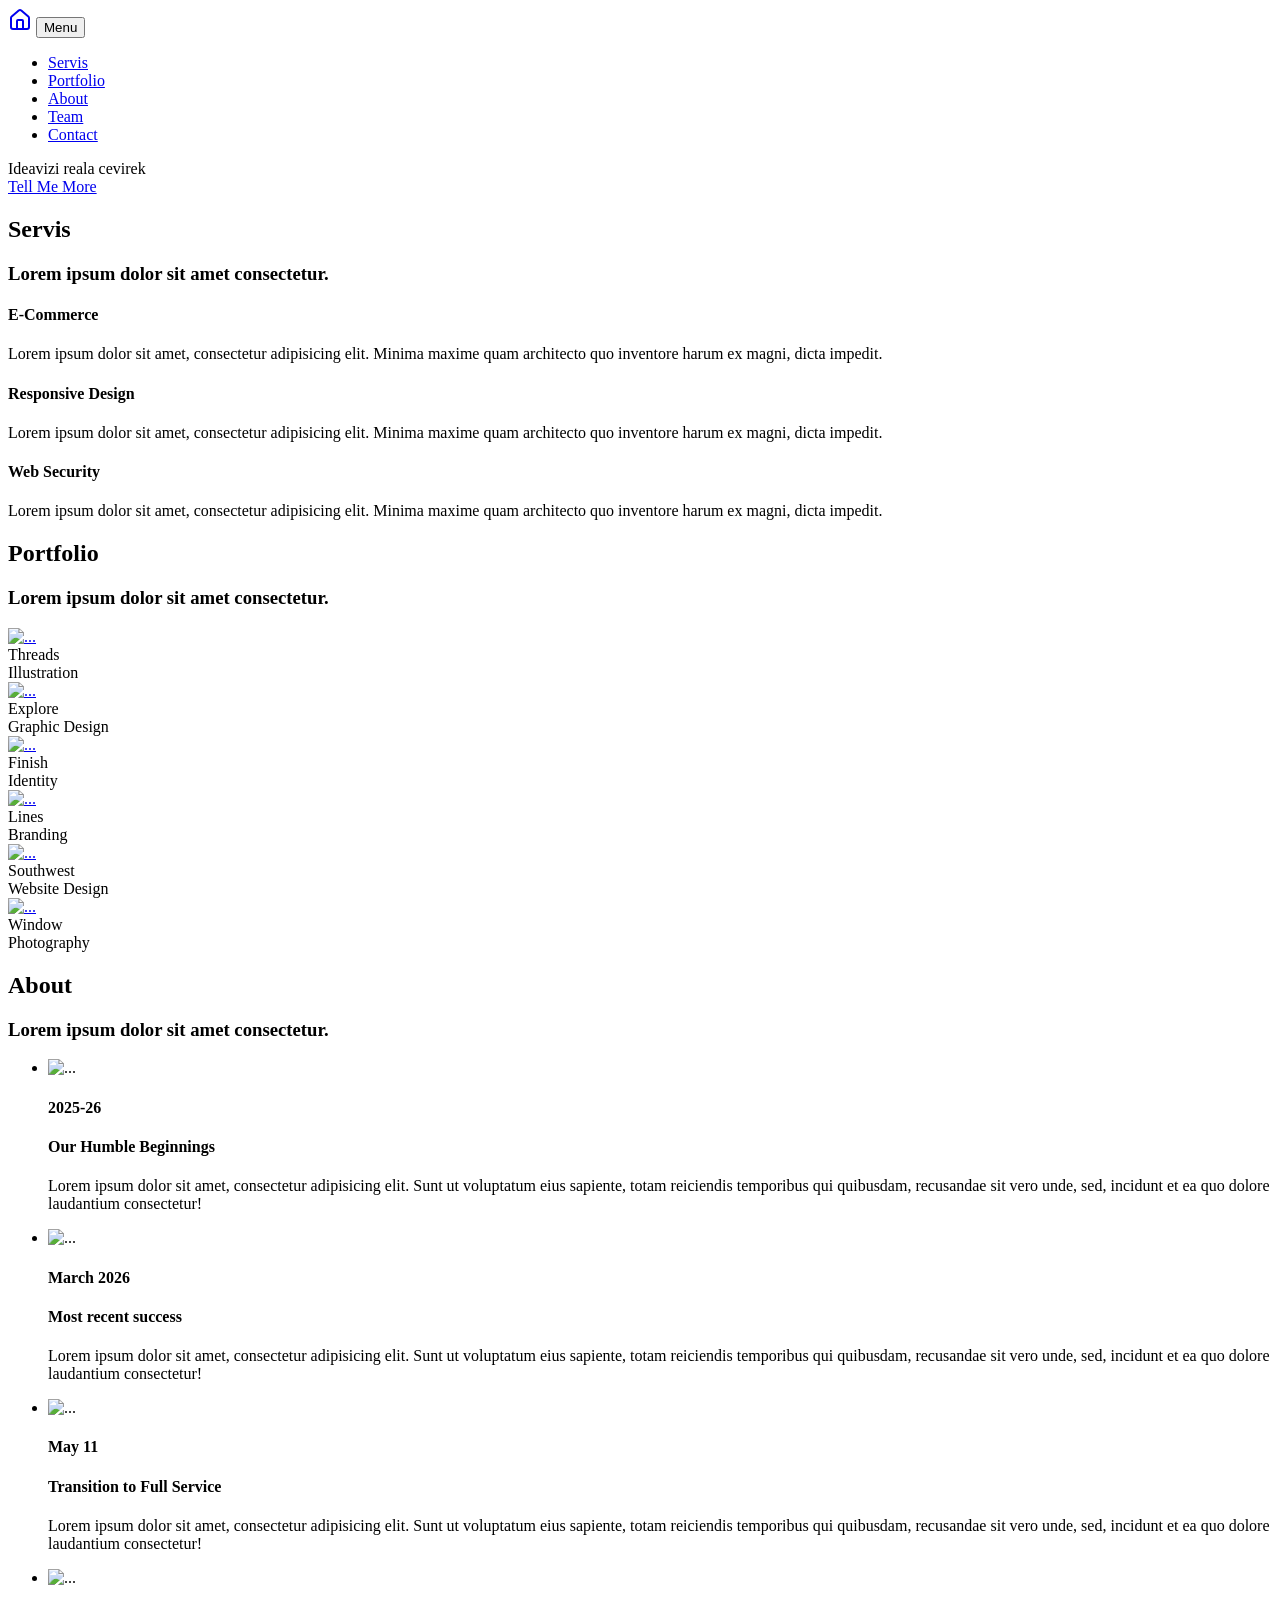
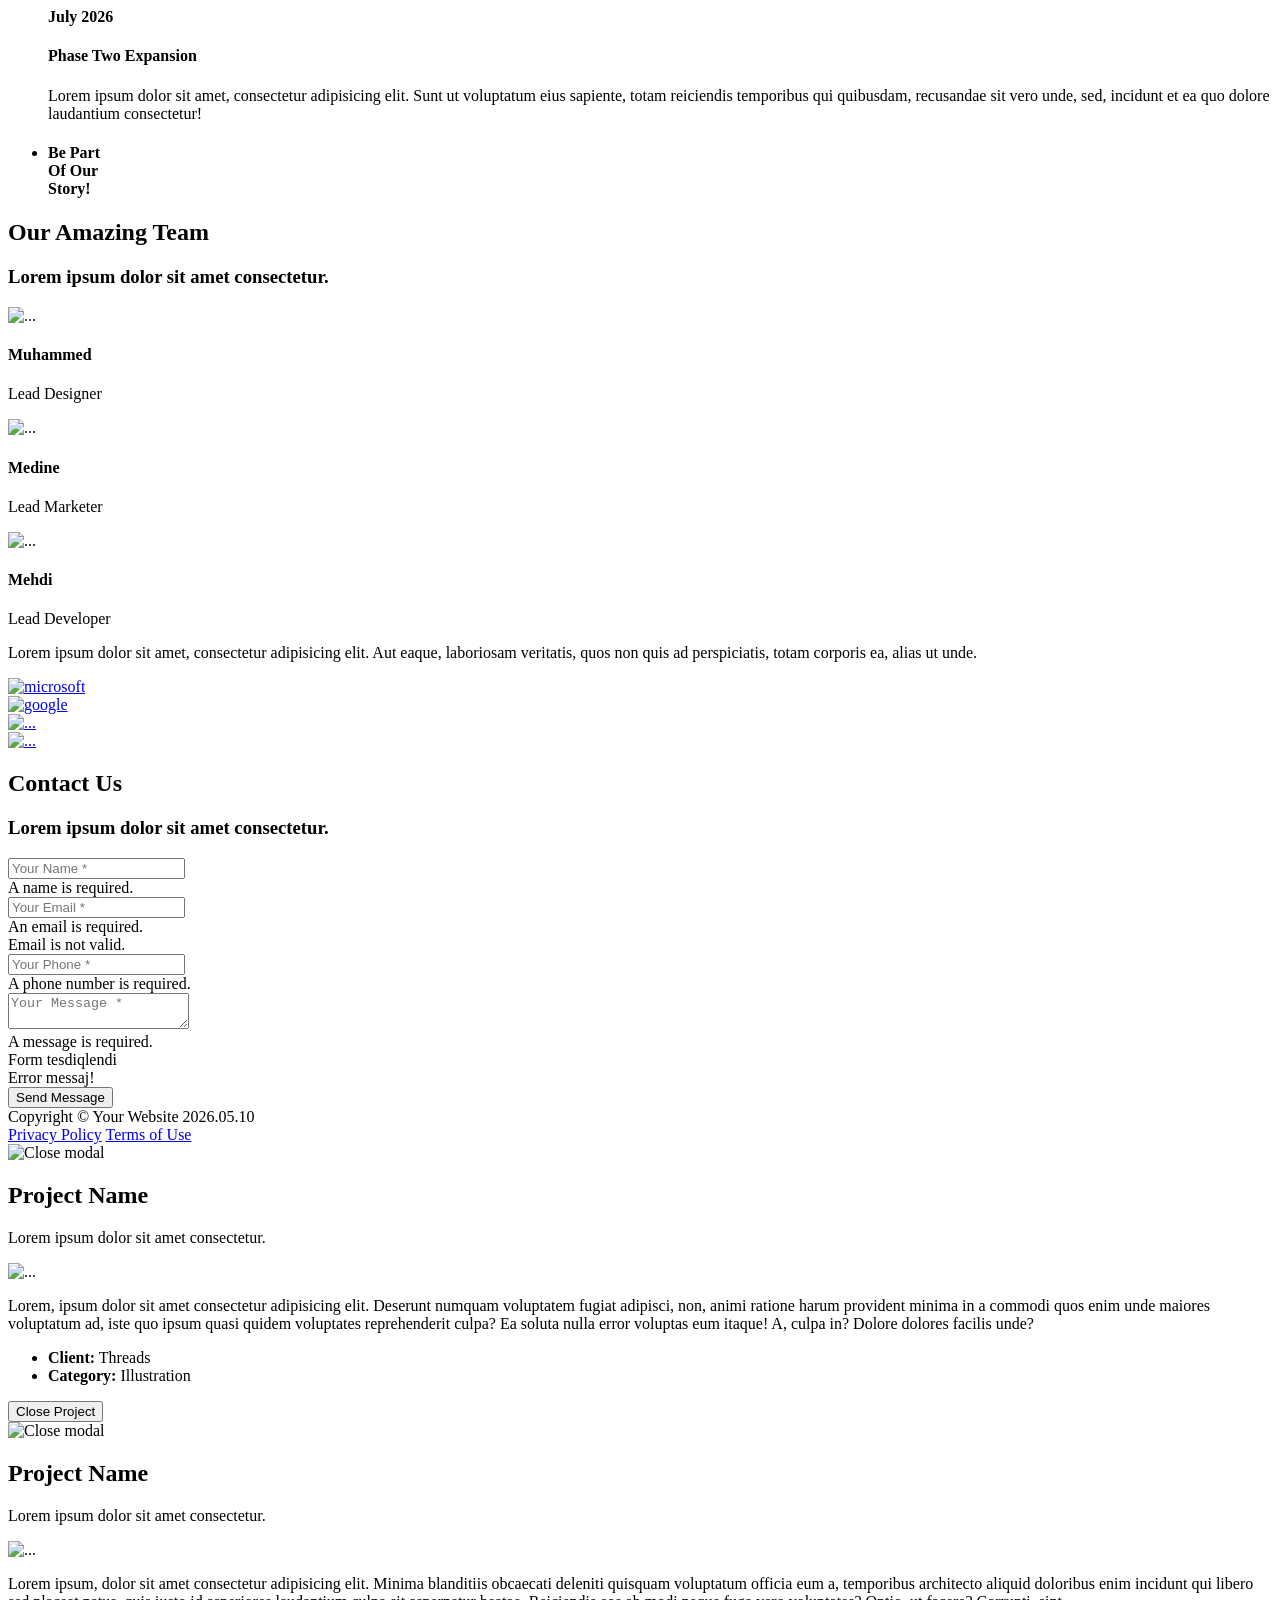
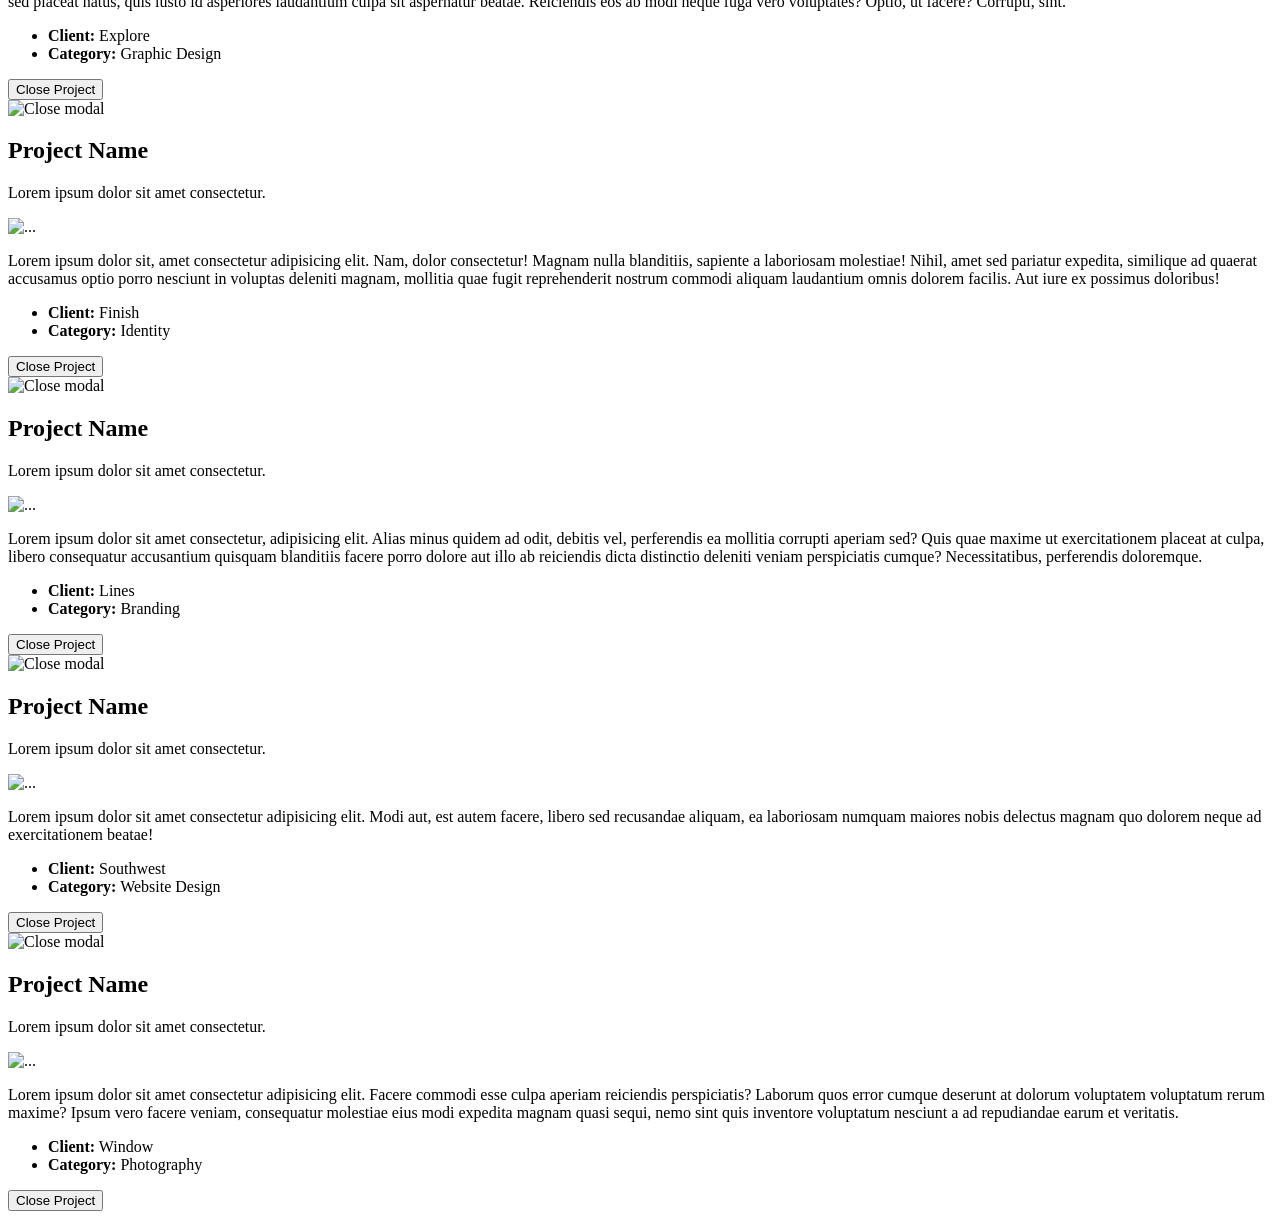
==== index.html @ 4583d076 "layihe-seminar" ====
<!DOCTYPE html>
<html lang="en">
<head>
    <meta charset="UTF-8">
    <meta name="viewport" content="width=device-width, initial-scale=1.0">
    <title>web site</title>
    <link rel="stylesheet" href="./css/style.css">
    <script src="https://use.fontawesome.com/releases/v6.3.0/js/all.js" crossorigin="anonymous"></script>

</head>
<body id="page-top">
        <!-- Naviqasiya-->
        <nav class="navbar navbar-expand-lg navbar-dark fixed-top" id="mainNav">
            <div class="container">
                <a class="navbar-brand" href="#page-top"><svg xmlns="http://www.w3.org/2000/svg" width="24" height="24" viewBox="0 0 24 24" fill="none" stroke="currentColor" stroke-width="2" stroke-linecap="round" stroke-linejoin="round" class="lucide lucide-house-icon lucide-house"><path d="M15 21v-8a1 1 0 0 0-1-1h-4a1 1 0 0 0-1 1v8"/><path d="M3 10a2 2 0 0 1 .709-1.528l7-6a2 2 0 0 1 2.582 0l7 6A2 2 0 0 1 21 10v9a2 2 0 0 1-2 2H5a2 2 0 0 1-2-2z"/></svg></a>
                <button class="navbar-toggler" type="button" data-bs-toggle="collapse" data-bs-target="#navbarResponsive" aria-controls="navbarResponsive" aria-expanded="false" aria-label="Toggle navigation">
                    Menu
                    <i class="fas fa-bars ms-1"></i>
                </button>
                <div class="collapse navbar-collapse" id="navbarResponsive">
                    <ul class="navbar-nav text-uppercase ms-auto py-4 py-lg-0">
                        <li class="nav-item"><a class="nav-link" href="#services">Servis</a></li>
                        <li class="nav-item"><a class="nav-link" href="#portfolio">Portfolio</a></li>
                        <li class="nav-item"><a class="nav-link" href="#about">About</a></li>
                        <li class="nav-item"><a class="nav-link" href="#team">Team</a></li>
                        <li class="nav-item"><a class="nav-link" href="#contact">Contact</a></li>
                    </ul>
                </div>
            </div>
        </nav>
        <!-- basdiq-->
        <header class="masthead">
            <div class="container">
                <div class="masthead-subheading"></div>
                <div class="masthead-heading text-uppercase">Ideavizi reala cevirek</div>
                <a class="btn btn-primary btn-xl text-uppercase" href="#services">Tell Me More</a>
            </div>
        </header>
        <!-- Services-->
        <section class="page-section" id="services">
            <div class="container">
                <div class="text-center">
                    <h2 class="section-heading text-uppercase">Servis</h2>
                    <h3 class="section-subheading text-muted">Lorem ipsum dolor sit amet consectetur.</h3>
                </div>
                <div class="row text-center">
                    <div class="col-md-4">
                        <span class="fa-stack fa-4x">
                            <i class="fas fa-circle fa-stack-2x text-primary"></i>
                            <i class="fas fa-shopping-cart fa-stack-1x fa-inverse"></i>
                        </span>
                        <h4 class="my-3">E-Commerce</h4>
                        <p class="text-muted">Lorem ipsum dolor sit amet, consectetur adipisicing elit. Minima maxime quam architecto quo inventore harum ex magni, dicta impedit.</p>
                    </div>
                    <div class="col-md-4">
                        <span class="fa-stack fa-4x">
                            <i class="fas fa-circle fa-stack-2x text-primary"></i>
                            <i class="fas fa-laptop fa-stack-1x fa-inverse"></i>
                        </span>
                        <h4 class="my-3">Responsive Design</h4>
                        <p class="text-muted">Lorem ipsum dolor sit amet, consectetur adipisicing elit. Minima maxime quam architecto quo inventore harum ex magni, dicta impedit.</p>
                    </div>
                    <div class="col-md-4">
                        <span class="fa-stack fa-4x">
                            <i class="fas fa-circle fa-stack-2x text-primary"></i>
                            <i class="fas fa-lock fa-stack-1x fa-inverse"></i>
                        </span>
                        <h4 class="my-3">Web Security</h4>
                        <p class="text-muted">Lorem ipsum dolor sit amet, consectetur adipisicing elit. Minima maxime quam architecto quo inventore harum ex magni, dicta impedit.</p>
                    </div>
                </div>
            </div>
        </section>
        <!-- Portfolio Grid-->
        <section class="page-section bg-light" id="portfolio">
            <div class="container">
                <div class="text-center">
                    <h2 class="section-heading text-uppercase">Portfolio</h2>
                    <h3 class="section-subheading text-muted">Lorem ipsum dolor sit amet consectetur.</h3>
                </div>
                <div class="row">
                    <div class="col-lg-4 col-sm-6 mb-4">
                        <!-- Portfolio 1-->
                        <div class="portfolio-item">
                            <a class="portfolio-link" data-bs-toggle="modal" href="#portfolioModal1">
                                <div class="portfolio-hover">
                                    <div class="portfolio-hover-content"><i class="fas fa-plus fa-3x"></i></div>
                                </div>
                                <img class="img-fluid" src="assets/img/portfolio/1.jpg" alt="..." />
                            </a>
                            <div class="portfolio-caption">
                                <div class="portfolio-caption-heading">Threads</div>
                                <div class="portfolio-caption-subheading text-muted">Illustration</div>
                            </div>
                        </div>
                    </div>
                    <div class="col-lg-4 col-sm-6 mb-4">
                        <!-- Portfolio item 2-->
                        <div class="portfolio-item">
                            <a class="portfolio-link" data-bs-toggle="modal" href="#portfolioModal2">
                                <div class="portfolio-hover">
                                    <div class="portfolio-hover-content"><i class="fas fa-plus fa-3x"></i></div>
                                </div>
                                <img class="img-fluid" src="assets/img/portfolio/2.jpg" alt="..." />
                            </a>
                            <div class="portfolio-caption">
                                <div class="portfolio-caption-heading">Explore</div>
                                <div class="portfolio-caption-subheading text-muted">Graphic Design</div>
                            </div>
                        </div>
                    </div>
                    <div class="col-lg-4 col-sm-6 mb-4">
                        <!-- Portfolio item 3-->
                        <div class="portfolio-item">
                            <a class="portfolio-link" data-bs-toggle="modal" href="#portfolioModal3">
                                <div class="portfolio-hover">
                                    <div class="portfolio-hover-content"><i class="fas fa-plus fa-3x"></i></div>
                                </div>
                                <img class="img-fluid" src="assets/img/portfolio/3.jpg" alt="..." />
                            </a>
                            <div class="portfolio-caption">
                                <div class="portfolio-caption-heading">Finish</div>
                                <div class="portfolio-caption-subheading text-muted">Identity</div>
                            </div>
                        </div>
                    </div>
                    <div class="col-lg-4 col-sm-6 mb-4 mb-lg-0">
                        <!-- Portfolio item 4-->
                        <div class="portfolio-item">
                            <a class="portfolio-link" data-bs-toggle="modal" href="#portfolioModal4">
                                <div class="portfolio-hover">
                                    <div class="portfolio-hover-content"><i class="fas fa-plus fa-3x"></i></div>
                                </div>
                                <img class="img-fluid" src="assets/img/portfolio/4.jpg" alt="..." />
                            </a>
                            <div class="portfolio-caption">
                                <div class="portfolio-caption-heading">Lines</div>
                                <div class="portfolio-caption-subheading text-muted">Branding</div>
                            </div>
                        </div>
                    </div>
                    <div class="col-lg-4 col-sm-6 mb-4 mb-sm-0">
                        <!-- Portfolio item 5-->
                        <div class="portfolio-item">
                            <a class="portfolio-link" data-bs-toggle="modal" href="#portfolioModal5">
                                <div class="portfolio-hover">
                                    <div class="portfolio-hover-content"><i class="fas fa-plus fa-3x"></i></div>
                                </div>
                                <img class="img-fluid" src="assets/img/portfolio/5.jpg" alt="..." />
                            </a>
                            <div class="portfolio-caption">
                                <div class="portfolio-caption-heading">Southwest</div>
                                <div class="portfolio-caption-subheading text-muted">Website Design</div>
                            </div>
                        </div>
                    </div>
                    <div class="col-lg-4 col-sm-6">
                        <!-- Portfolio item 6-->
                        <div class="portfolio-item">
                            <a class="portfolio-link" data-bs-toggle="modal" href="#portfolioModal6">
                                <div class="portfolio-hover">
                                    <div class="portfolio-hover-content"><i class="fas fa-plus fa-3x"></i></div>
                                </div>
                                <img class="img-fluid" src="assets/img/portfolio/6.jpg" alt="..." />
                            </a>
                            <div class="portfolio-caption">
                                <div class="portfolio-caption-heading">Window</div>
                                <div class="portfolio-caption-subheading text-muted">Photography</div>
                            </div>
                        </div>
                    </div>
                </div>
            </div>
        </section>
        <!-- About-->
        <section class="page-section" id="about">
            <div class="container">
                <div class="text-center">
                    <h2 class="section-heading text-uppercase">About</h2>
                    <h3 class="section-subheading text-muted">Lorem ipsum dolor sit amet consectetur.</h3>
                </div>
                <ul class="timeline">
                    <li>
                        <div class="timeline-image"><img class="rounded-circle img-fluid" src="assets/img/about/1.jpg" alt="..." /></div>
                        <div class="timeline-panel">
                            <div class="timeline-heading">
                                <h4>2025-26</h4>
                                <h4 class="subheading">Our Humble Beginnings</h4>
                            </div>
                            <div class="timeline-body"><p class="text-muted">Lorem ipsum dolor sit amet, consectetur adipisicing elit. Sunt ut voluptatum eius sapiente, totam reiciendis temporibus qui quibusdam, recusandae sit vero unde, sed, incidunt et ea quo dolore laudantium consectetur!</p></div>
                        </div>
                    </li>
                    <li class="timeline-inverted">
                        <div class="timeline-image"><img class="rounded-circle img-fluid" src="assets/img/about/2.jpg" alt="..." /></div>
                        <div class="timeline-panel">
                            <div class="timeline-heading">
                                <h4>March 2026</h4>
                                <h4 class="subheading">Most recent success</h4>
                            </div>
                            <div class="timeline-body"><p class="text-muted">Lorem ipsum dolor sit amet, consectetur adipisicing elit. Sunt ut voluptatum eius sapiente, totam reiciendis temporibus qui quibusdam, recusandae sit vero unde, sed, incidunt et ea quo dolore laudantium consectetur!</p></div>
                        </div>
                    </li>
                    <li>
                        <div class="timeline-image"><img class="rounded-circle img-fluid" src="assets/img/about/3.jpg" alt="..." /></div>
                        <div class="timeline-panel">
                            <div class="timeline-heading">
                                <h4>May 11</h4>
                                <h4 class="subheading">Transition to Full Service</h4>
                            </div>
                            <div class="timeline-body"><p class="text-muted">Lorem ipsum dolor sit amet, consectetur adipisicing elit. Sunt ut voluptatum eius sapiente, totam reiciendis temporibus qui quibusdam, recusandae sit vero unde, sed, incidunt et ea quo dolore laudantium consectetur!</p></div>
                        </div>
                    </li>
                    <li class="timeline-inverted">
                        <div class="timeline-image"><img class="rounded-circle img-fluid" src="assets/img/about/4.jpg" alt="..." /></div>
                        <div class="timeline-panel">
                            <div class="timeline-heading">
                                <h4>July 2026</h4>
                                <h4 class="subheading">Phase Two Expansion</h4>
                            </div>
                            <div class="timeline-body"><p class="text-muted">Lorem ipsum dolor sit amet, consectetur adipisicing elit. Sunt ut voluptatum eius sapiente, totam reiciendis temporibus qui quibusdam, recusandae sit vero unde, sed, incidunt et ea quo dolore laudantium consectetur!</p></div>
                        </div>
                    </li>
                    <li class="timeline-inverted">
                        <div class="timeline-image">
                            <h4>
                                Be Part
                                <br />
                                Of Our
                                <br />
                                Story!
                            </h4>
                        </div>
                    </li>
                </ul>
            </div>
        </section>
        <!-- Team-->
        <section class="page-section bg-light" id="team">
            <div class="container">
                <div class="text-center">
                    <h2 class="section-heading text-uppercase">Our Amazing Team</h2>
                    <h3 class="section-subheading text-muted">Lorem ipsum dolor sit amet consectetur.</h3>
                </div>
                <div class="row">
                    <div class="col-lg-4">
                        <div class="team-member">
                            <img class="mx-auto rounded-circle" src="assets/img/team/1.jpg" alt="..." />
                            <h4>Muhammed</h4>
                            <p class="text-muted">Lead Designer</p>
                            <a class="btn btn-dark btn-social mx-2" href="https://x.com/?lang=ru" aria-label="Parveen Anand Twitter Profile"><i class="fab fa-twitter"></i></a>
                            <a class="btn btn-dark btn-social mx-2" href="https://www.facebook.com/kak.palojna.1297943" aria-label="Parveen Anand Facebook Profile"><i class="fab fa-facebook-f"></i></a>
                            <a class="btn btn-dark btn-social mx-2" href="https://az.linkedin.com/" aria-label="Parveen Anand LinkedIn Profile"><i class="fab fa-linkedin-in"></i></a>
                        </div>
                    </div>
                    <div class="col-lg-4">
                        <div class="team-member">
                            <img class="mx-auto rounded-circle" src="assets/img/team/2.jpg" alt="..." />
                            <h4>Medine</h4>
                            <p class="text-muted">Lead Marketer</p>
                            <a class="btn btn-dark btn-social mx-2" href="https://x.com/?lang=ru" aria-label="Diana Petersen Twitter Profile"><i class="fab fa-twitter"></i></a>
                            <a class="btn btn-dark btn-social mx-2" href="https://www.facebook.com/kak.palojna.1297943" aria-label="Diana Petersen Facebook Profile"><i class="fab fa-facebook-f"></i></a>
                            <a class="btn btn-dark btn-social mx-2" href="https://az.linkedin.com/" aria-label="Diana Petersen LinkedIn Profile"><i class="fab fa-linkedin-in"></i></a>
                        </div>
                    </div>
                    <div class="col-lg-4">
                        <div class="team-member">
                            <img class="mx-auto rounded-circle" src="assets/img/team/3.jpg" alt="..." />
                            <h4>Mehdi</h4>
                            <p class="text-muted">Lead Developer</p>
                            <a class="btn btn-dark btn-social mx-2" href="https://x.com/?lang=ru" aria-label="Larry Parker Twitter Profile"><i class="fab fa-twitter"></i></a>
                            <a class="btn btn-dark btn-social mx-2" href="https://www.facebook.com/kak.palojna.1297943" aria-label="Larry Parker Facebook Profile"><i class="fab fa-facebook-f"></i></a>
                            <a class="btn btn-dark btn-social mx-2" href="https://az.linkedin.com/" aria-label="Larry Parker LinkedIn Profile"><i class="fab fa-linkedin-in"></i></a>
                        </div>
                    </div>
                </div>
                <div class="row">
                    <div class="col-lg-8 mx-auto text-center"><p class="large text-muted">Lorem ipsum dolor sit amet, consectetur adipisicing elit. Aut eaque, laboriosam veritatis, quos non quis ad perspiciatis, totam corporis ea, alias ut unde.</p></div>
                </div>
            </div>
        </section>
        <!-- klients-->
        <div class="py-5">
            <div class="container">
                <div class="row align-items-center">
                    <div class="col-md-3 col-sm-6 my-3">
                        <a href="https://www.microsoft.com/en-us"><img class="img-fluid img-brand d-block mx-auto" src="assets/img/logos/microsoft.svg" alt="microsoft" aria-label="Microsoft Logo" /></a>
                    </div>
                    <div class="col-md-3 col-sm-6 my-3">
                        <a href="https://www.google.com/"><img class="img-fluid img-brand d-block mx-auto" src="assets/img/logos/google.svg" alt="google" aria-label="Google Logo" /></a>
                    </div>
                    <div class="col-md-3 col-sm-6 my-3">
                        <a href="https://www.facebook.com/?locale=ru_RU"><img class="img-fluid img-brand d-block mx-auto" src="assets/img/logos/facebook.svg" alt="..." aria-label="Facebook Logo" /></a>
                    </div>
                    <div class="col-md-3 col-sm-6 my-3">
                        <a href="https://www.ibm.com/us-en"><img class="img-fluid img-brand d-block mx-auto" src="assets/img/logos/ibm.svg" alt="..." aria-label="IBM Logo" /></a>
                    </div>
                </div>
            </div>
        </div>
        <!-- kontakt-->
        <section class="page-section" id="contact">
            <div class="container">
                <div class="text-center">
                    <h2 class="section-heading text-uppercase">Contact Us</h2>
                    <h3 class="section-subheading text-muted">Lorem ipsum dolor sit amet consectetur.</h3>
                </div>

                <form id="contactForm" data-sb-form-api-token="API_TOKEN">
                    <div class="row align-items-stretch mb-5">
                        <div class="col-md-6">
                            <div class="form-group">
                                <!-- input adi-->
                                <input class="form-control" id="name" type="text" placeholder="Your Name *" data-sb-validations="required" />
                                <div class="invalid-feedback" data-sb-feedback="name:required">A name is required.</div>
                            </div>
                            <div class="form-group">
                                <!-- Email adres input-->
                                <input class="form-control" id="email" type="email" placeholder="Your Email *" data-sb-validations="required,email" />
                                <div class="invalid-feedback" data-sb-feedback="email:required">An email is required.</div>
                                <div class="invalid-feedback" data-sb-feedback="email:email">Email is not valid.</div>
                            </div>
                            <div class="form-group mb-md-0">
                                <!-- Phone number input-->
                                <input class="form-control" id="phone" type="tel" placeholder="Your Phone *" data-sb-validations="required" />
                                <div class="invalid-feedback" data-sb-feedback="phone:required">A phone number is required.</div>
                            </div>
                        </div>
                        <div class="col-md-6">
                            <div class="form-group form-group-textarea mb-md-0">
                                <!-- Messaj input-->
                                <textarea class="form-control" id="message" placeholder="Your Message *" data-sb-validations="required"></textarea>
                                <div class="invalid-feedback" data-sb-feedback="message:required">A message is required.</div>
                            </div>
                        </div>
                    </div>
                    <!-- Tesdiq mesaji-->
                    <div class="d-none" id="submitSuccessMessage">
                        <div class="text-center text-white mb-3">
                            <div class="fw-bolder">Form tesdiqlendi</div>
                        
                        </div>
                    </div>
                    <!-- tesdiq mesaaji error-->

                    <div class="d-none" id="submitErrorMessage"><div class="text-center text-danger mb-3">Error messaj!</div></div>
                    <!-- tesdiq mesaji-->
                    <div class="text-center"><button class="btn btn-primary btn-xl text-uppercase disabled" id="submitButton" type="submit">Send Message</button></div>
                </form>
            </div>
        </section>
        <!-- axrinci hisse-->
        <footer class="footer py-4">
            <div class="container">
                <div class="row align-items-center">
                    <div class="col-lg-4 text-lg-start">Copyright &copy; Your Website 2026.05.10</div>
                    <div class="col-lg-4 my-3 my-lg-0">
                        <a class="btn btn-dark btn-social mx-2" href="https://x.com/?lang=ru" aria-label="Twitter"><i class="fab fa-twitter"></i></a>
                        <a class="btn btn-dark btn-social mx-2" href="https://www.facebook.com/?locale=ru_RU" aria-label="Facebook"><i class="fab fa-facebook-f"></i></a>
                        <a class="btn btn-dark btn-social mx-2" href="https://az.linkedin.com/" aria-label="LinkedIn"><i class="fab fa-linkedin-in"></i></a>
                    </div>
                    <div class="col-lg-4 text-lg-end">
                        <a class="link-dark text-decoration-none me-3" href="#!">Privacy Policy</a>
                        <a class="link-dark text-decoration-none" href="#!">Terms of Use</a>
                    </div>
                </div>
            </div>
        </footer>
        <!-- Portfolio Modals-->
        <!-- Portfolio 1-->
        <div class="portfolio-modal modal fade" id="portfolioModal1" tabindex="-1" role="dialog" aria-hidden="true">
            <div class="modal-dialog">
                <div class="modal-content">
                    <div class="close-modal" data-bs-dismiss="modal"><img src="assets/img/close-icon.svg" alt="Close modal" /></div>
                    <div class="container">
                        <div class="row justify-content-center">
                            <div class="col-lg-8">
                                <div class="modal-body">

                                    <h2 class="text-uppercase">Project Name</h2>
                                    <p class="item-intro text-muted">Lorem ipsum dolor sit amet consectetur.</p>
                                    <img class="img-fluid d-block mx-auto" src="assets/img/portfolio/1.jpg" alt="..." />
                                    <p>Lorem, ipsum dolor sit amet consectetur adipisicing elit. Deserunt numquam voluptatem fugiat adipisci, non, animi ratione harum provident minima in a commodi quos enim unde maiores voluptatum ad, iste quo ipsum quasi quidem voluptates reprehenderit culpa? Ea soluta nulla error voluptas eum itaque! A, culpa in? Dolore dolores facilis unde?</p>
                                    <ul class="list-inline">
                                        <li>
                                            <strong>Client:</strong>
                                            Threads
                                        </li>
                                        <li>
                                            <strong>Category:</strong>
                                            Illustration
                                        </li>
                                    </ul>
                                    <button class="btn btn-primary btn-xl text-uppercase" data-bs-dismiss="modal" type="button">
                                        <i class="fas fa-xmark me-1"></i>
                                        Close Project
                                    </button>
                                </div>
                            </div>
                        </div>
                    </div>
                </div>
            </div>
        </div>
        <!-- Portfolio 2-->
        <div class="portfolio-modal modal fade" id="portfolioModal2" tabindex="-1" role="dialog" aria-hidden="true">
            <div class="modal-dialog">
                <div class="modal-content">
                    <div class="close-modal" data-bs-dismiss="modal"><img src="assets/img/close-icon.svg" alt="Close modal" /></div>
                    <div class="container">
                        <div class="row justify-content-center">
                            <div class="col-lg-8">
                                <div class="modal-body">

                                    <h2 class="text-uppercase">Project Name</h2>
                                    <p class="item-intro text-muted">Lorem ipsum dolor sit amet consectetur.</p>
                                    <img class="img-fluid d-block mx-auto" src="assets/img/portfolio/2.jpg" alt="..." />
                                    <p>Lorem ipsum, dolor sit amet consectetur adipisicing elit. Minima blanditiis obcaecati deleniti quisquam voluptatum officia eum a, temporibus architecto aliquid doloribus enim incidunt qui libero sed placeat natus, quis iusto id asperiores laudantium culpa sit aspernatur beatae. Reiciendis eos ab modi neque fuga vero voluptates? Optio, ut facere? Corrupti, sint.</p>
                                    <ul class="list-inline">
                                        <li>
                                            <strong>Client:</strong>
                                            Explore
                                        </li>
                                        <li>
                                            <strong>Category:</strong>
                                            Graphic Design
                                        </li>
                                    </ul>
                                    <button class="btn btn-primary btn-xl text-uppercase" data-bs-dismiss="modal" type="button">
                                        <i class="fas fa-xmark me-1"></i>
                                        Close Project
                                    </button>
                                </div>
                            </div>
                        </div>
                    </div>
                </div>
            </div>
        </div>
        <!-- Portfolio 3 -->
        <div class="portfolio-modal modal fade" id="portfolioModal3" tabindex="-1" role="dialog" aria-hidden="true">
            <div class="modal-dialog">
                <div class="modal-content">
                    <div class="close-modal" data-bs-dismiss="modal"><img src="assets/img/close-icon.svg" alt="Close modal" /></div>
                    <div class="container">
                        <div class="row justify-content-center">
                            <div class="col-lg-8">
                                <div class="modal-body">

                                    <h2 class="text-uppercase">Project Name</h2>
                                    <p class="item-intro text-muted">Lorem ipsum dolor sit amet consectetur.</p>
                                    <img class="img-fluid d-block mx-auto" src="assets/img/portfolio/3.jpg" alt="..." />
                                    <p>Lorem ipsum dolor sit, amet consectetur adipisicing elit. Nam, dolor consectetur! Magnam nulla blanditiis, sapiente a laboriosam molestiae! Nihil, amet sed pariatur expedita, similique ad quaerat accusamus optio porro nesciunt in voluptas deleniti magnam, mollitia quae fugit reprehenderit nostrum commodi aliquam laudantium omnis dolorem facilis. Aut iure ex possimus doloribus!</p>
                                    <ul class="list-inline">
                                        <li>
                                            <strong>Client:</strong>
                                            Finish
                                        </li>
                                        <li>
                                            <strong>Category:</strong>
                                            Identity
                                        </li>
                                    </ul>
                                    <button class="btn btn-primary btn-xl text-uppercase" data-bs-dismiss="modal" type="button">
                                        <i class="fas fa-xmark me-1"></i>
                                        Close Project
                                    </button>
                                </div>
                            </div>
                        </div>
                    </div>
                </div>
            </div>
        </div>
        <!-- Portfolio 4 cu-->
        <div class="portfolio-modal modal fade" id="portfolioModal4" tabindex="-1" role="dialog" aria-hidden="true">
            <div class="modal-dialog">
                <div class="modal-content">
                    <div class="close-modal" data-bs-dismiss="modal"><img src="assets/img/close-icon.svg" alt="Close modal" /></div>
                    <div class="container">
                        <div class="row justify-content-center">
                            <div class="col-lg-8">
                                <div class="modal-body">

                                    <h2 class="text-uppercase">Project Name</h2>
                                    <p class="item-intro text-muted">Lorem ipsum dolor sit amet consectetur.</p>
                                    <img class="img-fluid d-block mx-auto" src="assets/img/portfolio/4.jpg" alt="..." />
                                    <p>Lorem ipsum dolor sit amet consectetur, adipisicing elit. Alias minus quidem ad odit, debitis vel, perferendis ea mollitia corrupti aperiam sed? Quis quae maxime ut exercitationem placeat at culpa, libero consequatur accusantium quisquam blanditiis facere porro dolore aut illo ab reiciendis dicta distinctio deleniti veniam perspiciatis cumque? Necessitatibus, perferendis doloremque.</p>
                                    <ul class="list-inline">
                                        <li>
                                            <strong>Client:</strong>
                                            Lines
                                        </li>
                                        <li>
                                            <strong>Category:</strong>
                                            Branding
                                        </li>
                                    </ul>
                                    <button class="btn btn-primary btn-xl text-uppercase" data-bs-dismiss="modal" type="button">
                                        <i class="fas fa-xmark me-1"></i>
                                        Close Project
                                    </button>
                                </div>
                            </div>
                        </div>
                    </div>
                </div>
            </div>
        </div>
        <!-- Portfolio 5-->
        <div class="portfolio-modal modal fade" id="portfolioModal5" tabindex="-1" role="dialog" aria-hidden="true">
            <div class="modal-dialog">
                <div class="modal-content">
                    <div class="close-modal" data-bs-dismiss="modal"><img src="assets/img/close-icon.svg" alt="Close modal" /></div>
                    <div class="container">
                        <div class="row justify-content-center">
                            <div class="col-lg-8">
                                <div class="modal-body">
                          
                                    <h2 class="text-uppercase">Project Name</h2>
                                    <p class="item-intro text-muted">Lorem ipsum dolor sit amet consectetur.</p>
                                    <img class="img-fluid d-block mx-auto" src="assets/img/portfolio/5.jpg" alt="..." />
                                    <p>Lorem ipsum dolor sit amet consectetur adipisicing elit. Modi aut, est autem facere, libero sed recusandae aliquam, ea laboriosam numquam maiores nobis delectus magnam quo dolorem neque ad exercitationem beatae!</p>
                                    <ul class="list-inline">
                                        <li>
                                            <strong>Client:</strong>
                                            Southwest
                                        </li>
                                        <li>
                                            <strong>Category:</strong>
                                            Website Design
                                        </li>
                                    </ul>
                                    <button class="btn btn-primary btn-xl text-uppercase" data-bs-dismiss="modal" type="button">
                                        <i class="fas fa-xmark me-1"></i>
                                        Close Project
                                    </button>
                                </div>
                            </div>
                        </div>
                    </div>
                </div>
            </div>
        </div>
        <!-- Portfolio 6 ci-->
        <div class="portfolio-modal modal fade" id="portfolioModal6" tabindex="-1" role="dialog" aria-hidden="true">
            <div class="modal-dialog">
                <div class="modal-content">
                    <div class="close-modal" data-bs-dismiss="modal"><img src="assets/img/close-icon.svg" alt="Close modal" /></div>
                    <div class="container">
                        <div class="row justify-content-center">
                            <div class="col-lg-8">
                                <div class="modal-body">
                                  
                                    <h2 class="text-uppercase">Project Name</h2>
                                    <p class="item-intro text-muted">Lorem ipsum dolor sit amet consectetur.</p>
                                    <img class="img-fluid d-block mx-auto" src="assets/img/portfolio/6.jpg" alt="..." />
                                    <p>Lorem ipsum dolor sit amet consectetur adipisicing elit. Facere commodi esse culpa aperiam reiciendis perspiciatis? Laborum quos error cumque deserunt at dolorum voluptatem voluptatum rerum maxime? Ipsum vero facere veniam, consequatur molestiae eius modi expedita magnam quasi sequi, nemo sint quis inventore voluptatum nesciunt a ad repudiandae earum et veritatis.
                                    </p>
                                    <ul class="list-inline">
                                        <li>
                                            <strong>Client:</strong>
                                            Window
                                        </li>
                                        <li>
                                            <strong>Category:</strong>
                                            Photography
                                        </li>
                                    </ul>
                                    <button class="btn btn-primary btn-xl text-uppercase" data-bs-dismiss="modal" type="button">
                                        <i class="fas fa-xmark me-1"></i>
                                        Close Project
                                    </button>
                                </div>
                            </div>
                        </div>
                    </div>
                </div>
            </div>
        </div>

        <script src="https://cdn.jsdelivr.net/npm/bootstrap@5.2.3/dist/js/bootstrap.bundle.min.js"></script>

        <script src="js/script.js"></script>

        <script src="https://cdn.startbootstrap.com/sb-forms-latest.js"></script>
    </body>
</html>
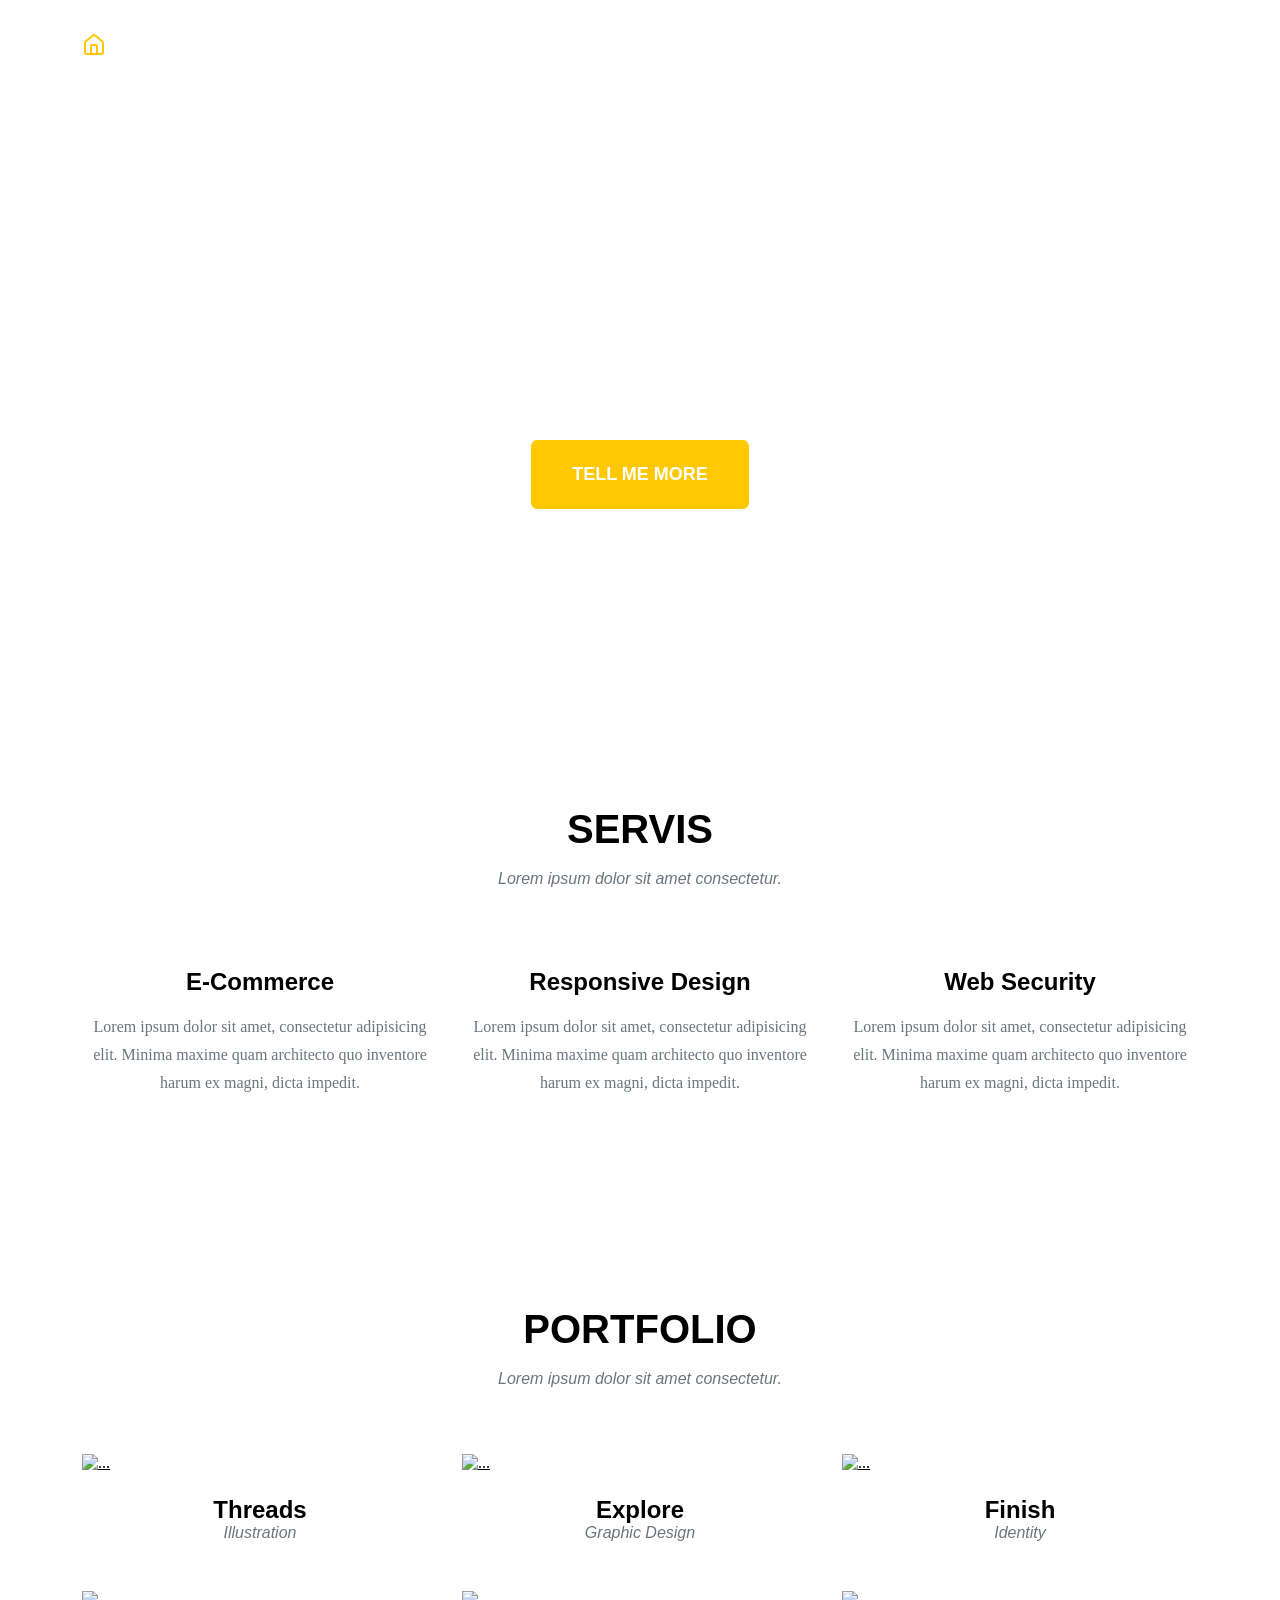
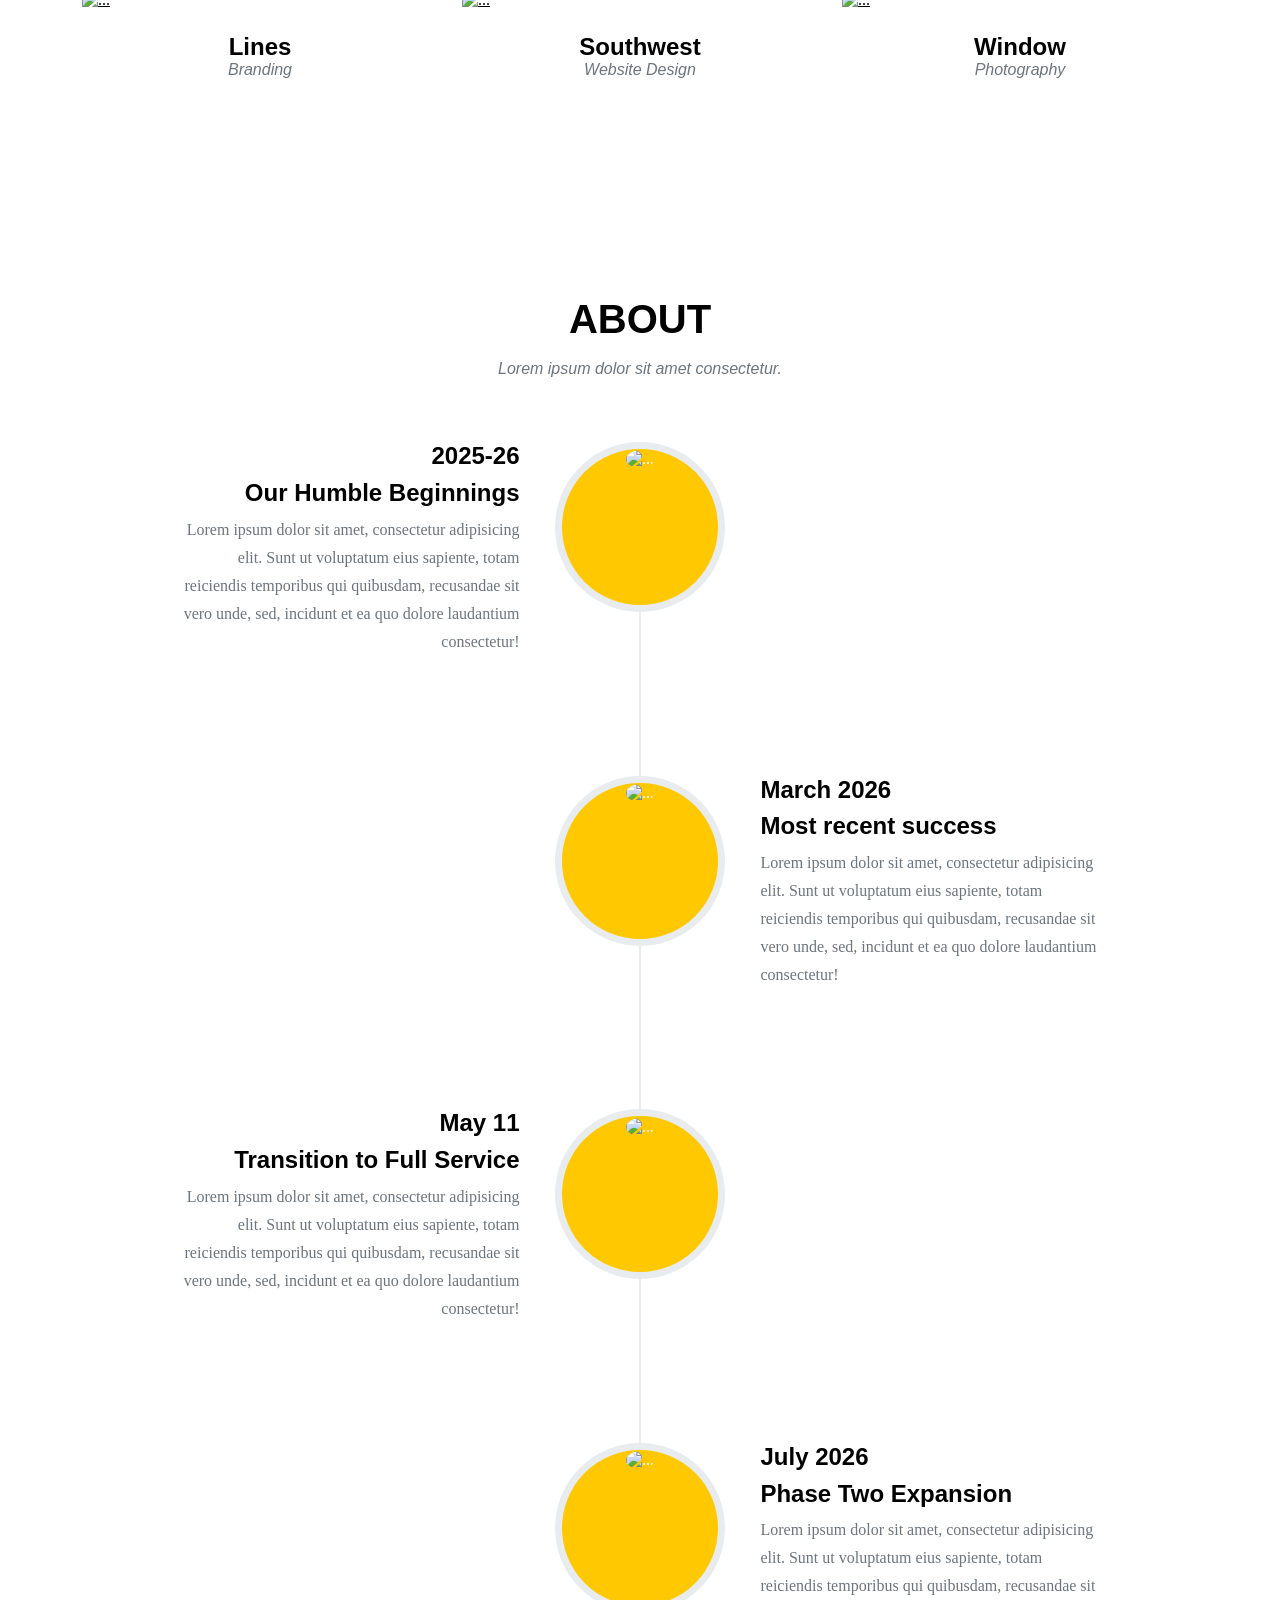
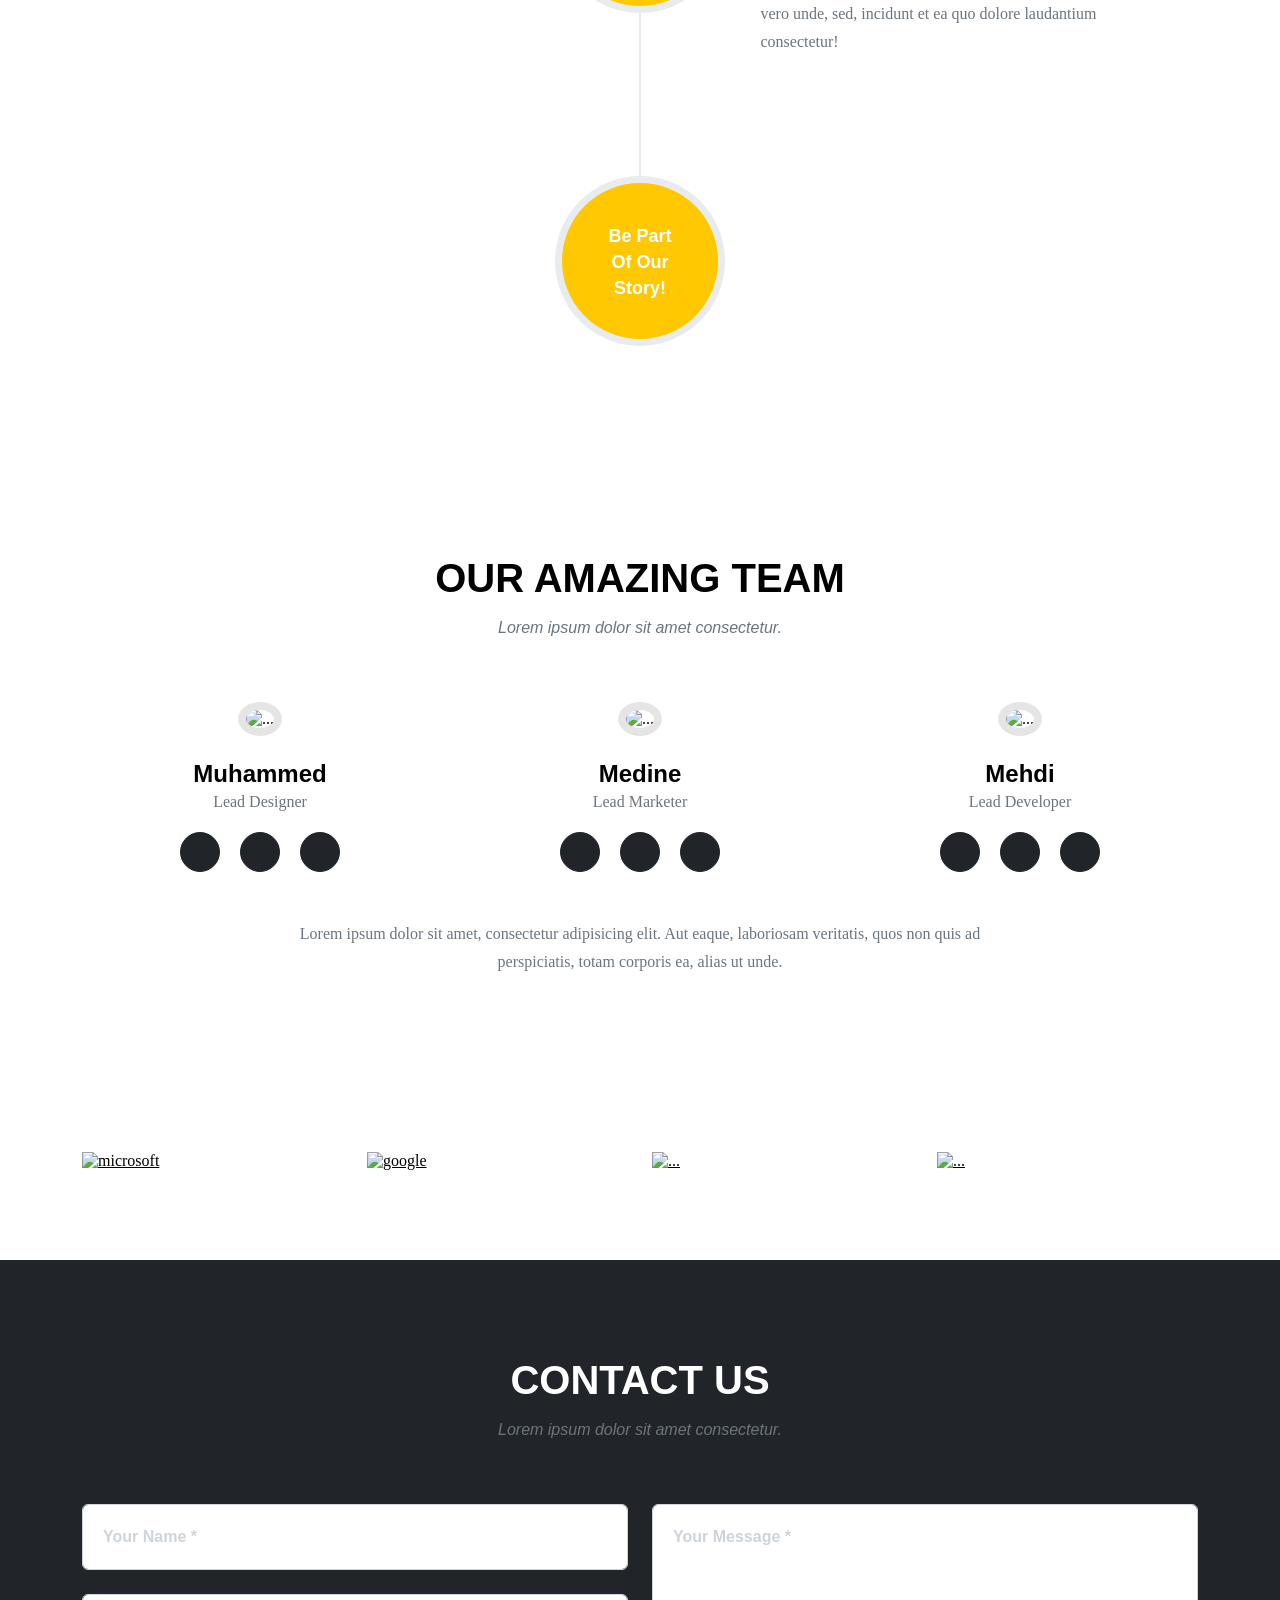
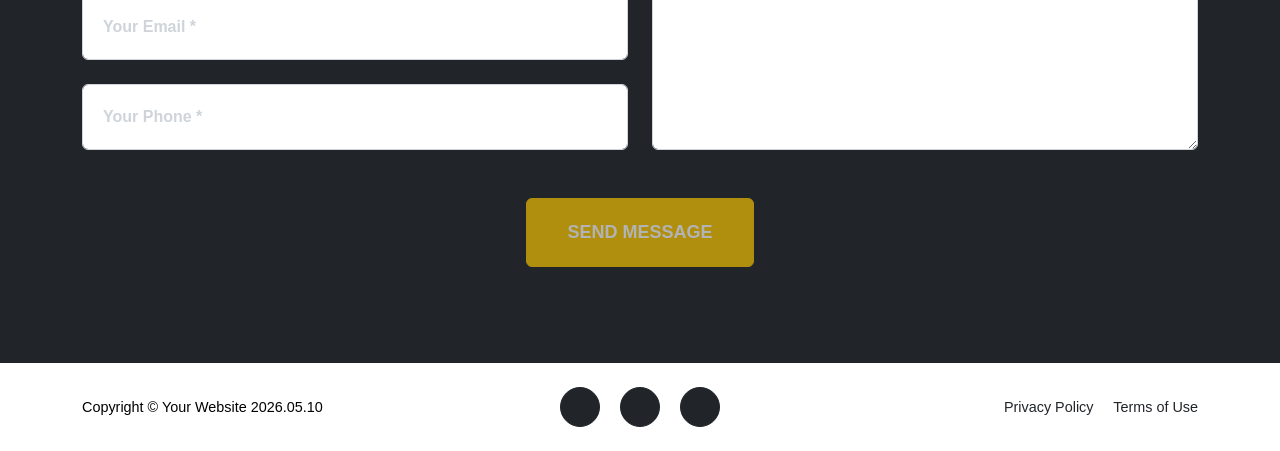
==== commit 5098c5ea: "layihe" ====
--- a/index.html
+++ b/index.html
@@ -4,7 +4,7 @@
     <meta charset="UTF-8">
     <meta name="viewport" content="width=device-width, initial-scale=1.0">
     <title>web site</title>
-    <link rel="stylesheet" href="./css/style.css">
+    <link rel="stylesheet" href="./style.css">
     <script src="https://use.fontawesome.com/releases/v6.3.0/js/all.js" crossorigin="anonymous"></script>
 
 </head>
@@ -580,7 +580,7 @@
 
         <script src="https://cdn.jsdelivr.net/npm/bootstrap@5.2.3/dist/js/bootstrap.bundle.min.js"></script>
 
-        <script src="js/script.js"></script>
+        <script src="./script.js"></script>
 
         <script src="https://cdn.startbootstrap.com/sb-forms-latest.js"></script>
     </body>
--- a/style.css
+++ b/style.css
@@ -0,0 +1,11227 @@
+*,
+*::before,
+*::after {
+  box-sizing: border-box;
+}
+
+@media (prefers-reduced-motion: no-preference) {
+  :root {
+    scroll-behavior: smooth;
+  }
+}
+
+body {
+  margin: 0;
+  font-family: var(--bs-body-font-family);
+  font-size: var(--bs-body-font-size);
+  font-weight: var(--bs-body-font-weight);
+  line-height: var(--bs-body-line-height);
+  color: var(--bs-body-color);
+  text-align: var(--bs-body-text-align);
+  background-color: var(--bs-body-bg);
+  -webkit-text-size-adjust: 100%;
+  -webkit-tap-highlight-color: rgba(0, 0, 0, 0);
+}
+
+hr {
+  margin: 1rem 0;
+  color: inherit;
+  border: 0;
+  border-top: 1px solid;
+  opacity: 0.25;
+}
+
+h6, .h6, h5, .h5, h4, .h4, h3, .h3, h2, .h2, h1, .h1 {
+  margin-top: 0;
+  margin-bottom: 0.5rem;
+  font-family: "Montserrat", -apple-system, BlinkMacSystemFont, "Segoe UI", Roboto, "Helvetica Neue", Arial, sans-serif, "Apple Color Emoji", "Segoe UI Emoji", "Segoe UI Symbol", "Noto Color Emoji";
+  font-weight: 700;
+  line-height: 1.2;
+}
+
+h1, .h1 {
+  font-size: calc(1.375rem + 1.5vw);
+}
+@media (min-width: 1200px) {
+  h1, .h1 {
+    font-size: 2.5rem;
+  }
+}
+
+h2, .h2 {
+  font-size: calc(1.325rem + 0.9vw);
+}
+@media (min-width: 1200px) {
+  h2, .h2 {
+    font-size: 2rem;
+  }
+}
+
+h3, .h3 {
+  font-size: calc(1.3rem + 0.6vw);
+}
+@media (min-width: 1200px) {
+  h3, .h3 {
+    font-size: 1.75rem;
+  }
+}
+
+h4, .h4 {
+  font-size: calc(1.275rem + 0.3vw);
+}
+@media (min-width: 1200px) {
+  h4, .h4 {
+    font-size: 1.5rem;
+  }
+}
+
+h5, .h5 {
+  font-size: 1.25rem;
+}
+
+h6, .h6 {
+  font-size: 1rem;
+}
+
+p {
+  margin-top: 0;
+  margin-bottom: 1rem;
+}
+
+abbr[title] {
+  -webkit-text-decoration: underline dotted;
+          text-decoration: underline dotted;
+  cursor: help;
+  -webkit-text-decoration-skip-ink: none;
+          text-decoration-skip-ink: none;
+}
+
+address {
+  margin-bottom: 1rem;
+  font-style: normal;
+  line-height: inherit;
+}
+
+ol,
+ul {
+  padding-left: 2rem;
+}
+
+ol,
+ul,
+dl {
+  margin-top: 0;
+  margin-bottom: 1rem;
+}
+
+ol ol,
+ul ul,
+ol ul,
+ul ol {
+  margin-bottom: 0;
+}
+
+dt {
+  font-weight: 700;
+}
+
+dd {
+  margin-bottom: 0.5rem;
+  margin-left: 0;
+}
+
+blockquote {
+  margin: 0 0 1rem;
+}
+
+b,
+strong {
+  font-weight: bolder;
+}
+
+small, .small {
+  font-size: 0.875em;
+}
+
+mark, .mark {
+  padding: 0.1875em;
+  background-color: var(--bs-highlight-bg);
+}
+
+sub,
+sup {
+  position: relative;
+  font-size: 0.75em;
+  line-height: 0;
+  vertical-align: baseline;
+}
+
+sub {
+  bottom: -0.25em;
+}
+
+sup {
+  top: -0.5em;
+}
+
+a {
+  color: var(--bs-link-color);
+  text-decoration: underline;
+}
+a:hover {
+  color: var(--bs-link-hover-color);
+}
+
+a:not([href]):not([class]), a:not([href]):not([class]):hover {
+  color: inherit;
+  text-decoration: none;
+}
+
+pre,
+code,
+kbd,
+samp {
+  font-family: var(--bs-font-monospace);
+  font-size: 1em;
+}
+
+pre {
+  display: block;
+  margin-top: 0;
+  margin-bottom: 1rem;
+  overflow: auto;
+  font-size: 0.875em;
+}
+pre code {
+  font-size: inherit;
+  color: inherit;
+  word-break: normal;
+}
+
+code {
+  font-size: 0.875em;
+  color: var(--bs-code-color);
+  word-wrap: break-word;
+}
+a > code {
+  color: inherit;
+}
+
+kbd {
+  padding: 0.1875rem 0.375rem;
+  font-size: 0.875em;
+  color: var(--bs-body-bg);
+  background-color: var(--bs-body-color);
+  border-radius: 0.25rem;
+}
+kbd kbd {
+  padding: 0;
+  font-size: 1em;
+}
+
+figure {
+  margin: 0 0 1rem;
+}
+
+img,
+svg {
+  vertical-align: middle;
+}
+
+table {
+  caption-side: bottom;
+  border-collapse: collapse;
+}
+
+caption {
+  padding-top: 0.5rem;
+  padding-bottom: 0.5rem;
+  color: #6c757d;
+  text-align: left;
+}
+
+th {
+  text-align: inherit;
+  text-align: -webkit-match-parent;
+}
+
+thead,
+tbody,
+tfoot,
+tr,
+td,
+th {
+  border-color: inherit;
+  border-style: solid;
+  border-width: 0;
+}
+
+label {
+  display: inline-block;
+}
+
+button {
+  border-radius: 0;
+}
+
+button:focus:not(:focus-visible) {
+  outline: 0;
+}
+
+input,
+button,
+select,
+optgroup,
+textarea {
+  margin: 0;
+  font-family: inherit;
+  font-size: inherit;
+  line-height: inherit;
+}
+
+button,
+select {
+  text-transform: none;
+}
+
+[role=button] {
+  cursor: pointer;
+}
+
+select {
+  word-wrap: normal;
+}
+select:disabled {
+  opacity: 1;
+}
+
+[list]:not([type=date]):not([type=datetime-local]):not([type=month]):not([type=week]):not([type=time])::-webkit-calendar-picker-indicator {
+  display: none !important;
+}
+
+button,
+[type=button],
+[type=reset],
+[type=submit] {
+  -webkit-appearance: button;
+}
+button:not(:disabled),
+[type=button]:not(:disabled),
+[type=reset]:not(:disabled),
+[type=submit]:not(:disabled) {
+  cursor: pointer;
+}
+
+::-moz-focus-inner {
+  padding: 0;
+  border-style: none;
+}
+
+textarea {
+  resize: vertical;
+}
+
+fieldset {
+  min-width: 0;
+  padding: 0;
+  margin: 0;
+  border: 0;
+}
+
+legend {
+  float: left;
+  width: 100%;
+  padding: 0;
+  margin-bottom: 0.5rem;
+  font-size: calc(1.275rem + 0.3vw);
+  line-height: inherit;
+}
+@media (min-width: 1200px) {
+  legend {
+    font-size: 1.5rem;
+  }
+}
+legend + * {
+  clear: left;
+}
+
+::-webkit-datetime-edit-fields-wrapper,
+::-webkit-datetime-edit-text,
+::-webkit-datetime-edit-minute,
+::-webkit-datetime-edit-hour-field,
+::-webkit-datetime-edit-day-field,
+::-webkit-datetime-edit-month-field,
+::-webkit-datetime-edit-year-field {
+  padding: 0;
+}
+
+::-webkit-inner-spin-button {
+  height: auto;
+}
+
+[type=search] {
+  outline-offset: -2px;
+  -webkit-appearance: textfield;
+}
+
+::-webkit-search-decoration {
+  -webkit-appearance: none;
+}
+
+::-webkit-color-swatch-wrapper {
+  padding: 0;
+}
+
+::file-selector-button {
+  font: inherit;
+  -webkit-appearance: button;
+}
+
+output {
+  display: inline-block;
+}
+
+iframe {
+  border: 0;
+}
+
+summary {
+  display: list-item;
+  cursor: pointer;
+}
+
+progress {
+  vertical-align: baseline;
+}
+
+[hidden] {
+  display: none !important;
+}
+
+.lead {
+  font-size: 1.25rem;
+  font-weight: 300;
+}
+
+.display-1 {
+  font-size: calc(1.625rem + 4.5vw);
+  font-weight: 300;
+  line-height: 1.2;
+}
+@media (min-width: 1200px) {
+  .display-1 {
+    font-size: 5rem;
+  }
+}
+
+.display-2 {
+  font-size: calc(1.575rem + 3.9vw);
+  font-weight: 300;
+  line-height: 1.2;
+}
+@media (min-width: 1200px) {
+  .display-2 {
+    font-size: 4.5rem;
+  }
+}
+
+.display-3 {
+  font-size: calc(1.525rem + 3.3vw);
+  font-weight: 300;
+  line-height: 1.2;
+}
+@media (min-width: 1200px) {
+  .display-3 {
+    font-size: 4rem;
+  }
+}
+
+.display-4 {
+  font-size: calc(1.475rem + 2.7vw);
+  font-weight: 300;
+  line-height: 1.2;
+}
+@media (min-width: 1200px) {
+  .display-4 {
+    font-size: 3.5rem;
+  }
+}
+
+.display-5 {
+  font-size: calc(1.425rem + 2.1vw);
+  font-weight: 300;
+  line-height: 1.2;
+}
+@media (min-width: 1200px) {
+  .display-5 {
+    font-size: 3rem;
+  }
+}
+
+.display-6 {
+  font-size: calc(1.375rem + 1.5vw);
+  font-weight: 300;
+  line-height: 1.2;
+}
+@media (min-width: 1200px) {
+  .display-6 {
+    font-size: 2.5rem;
+  }
+}
+
+.list-unstyled {
+  padding-left: 0;
+  list-style: none;
+}
+
+.list-inline {
+  padding-left: 0;
+  list-style: none;
+}
+
+.list-inline-item {
+  display: inline-block;
+}
+.list-inline-item:not(:last-child) {
+  margin-right: 0.5rem;
+}
+
+.initialism {
+  font-size: 0.875em;
+  text-transform: uppercase;
+}
+
+.blockquote {
+  margin-bottom: 1rem;
+  font-size: 1.25rem;
+}
+.blockquote > :last-child {
+  margin-bottom: 0;
+}
+
+.blockquote-footer {
+  margin-top: -1rem;
+  margin-bottom: 1rem;
+  font-size: 0.875em;
+  color: #6c757d;
+}
+.blockquote-footer::before {
+  content: "— ";
+}
+
+.img-fluid {
+  max-width: 100%;
+  height: auto;
+}
+
+.img-thumbnail {
+  padding: 0.25rem;
+  background-color: #fff;
+  border: 1px solid var(--bs-border-color);
+  border-radius: 0.375rem;
+  max-width: 100%;
+  height: auto;
+}
+
+.figure {
+  display: inline-block;
+}
+
+.figure-img {
+  margin-bottom: 0.5rem;
+  line-height: 1;
+}
+
+.figure-caption {
+  font-size: 0.875em;
+  color: #6c757d;
+}
+
+.container,
+.container-fluid,
+.container-xxl,
+.container-xl,
+.container-lg,
+.container-md,
+.container-sm {
+  --bs-gutter-x: 1.5rem;
+  --bs-gutter-y: 0;
+  width: 100%;
+  padding-right: calc(var(--bs-gutter-x) * 0.5);
+  padding-left: calc(var(--bs-gutter-x) * 0.5);
+  margin-right: auto;
+  margin-left: auto;
+}
+
+@media (min-width: 576px) {
+  .container-sm, .container {
+    max-width: 540px;
+  }
+}
+@media (min-width: 768px) {
+  .container-md, .container-sm, .container {
+    max-width: 720px;
+  }
+}
+@media (min-width: 992px) {
+  .container-lg, .container-md, .container-sm, .container {
+    max-width: 960px;
+  }
+}
+@media (min-width: 1200px) {
+  .container-xl, .container-lg, .container-md, .container-sm, .container {
+    max-width: 1140px;
+  }
+}
+@media (min-width: 1400px) {
+  .container-xxl, .container-xl, .container-lg, .container-md, .container-sm, .container {
+    max-width: 1320px;
+  }
+}
+.row {
+  --bs-gutter-x: 1.5rem;
+  --bs-gutter-y: 0;
+  display: flex;
+  flex-wrap: wrap;
+  margin-top: calc(-1 * var(--bs-gutter-y));
+  margin-right: calc(-0.5 * var(--bs-gutter-x));
+  margin-left: calc(-0.5 * var(--bs-gutter-x));
+}
+.row > * {
+  flex-shrink: 0;
+  width: 100%;
+  max-width: 100%;
+  padding-right: calc(var(--bs-gutter-x) * 0.5);
+  padding-left: calc(var(--bs-gutter-x) * 0.5);
+  margin-top: var(--bs-gutter-y);
+}
+
+.col {
+  flex: 1 0 0%;
+}
+
+.row-cols-auto > * {
+  flex: 0 0 auto;
+  width: auto;
+}
+
+.row-cols-1 > * {
+  flex: 0 0 auto;
+  width: 100%;
+}
+
+.row-cols-2 > * {
+  flex: 0 0 auto;
+  width: 50%;
+}
+
+.row-cols-3 > * {
+  flex: 0 0 auto;
+  width: 33.3333333333%;
+}
+
+.row-cols-4 > * {
+  flex: 0 0 auto;
+  width: 25%;
+}
+
+.row-cols-5 > * {
+  flex: 0 0 auto;
+  width: 20%;
+}
+
+.row-cols-6 > * {
+  flex: 0 0 auto;
+  width: 16.6666666667%;
+}
+
+.col-auto {
+  flex: 0 0 auto;
+  width: auto;
+}
+
+.col-1 {
+  flex: 0 0 auto;
+  width: 8.33333333%;
+}
+
+.col-2 {
+  flex: 0 0 auto;
+  width: 16.66666667%;
+}
+
+.col-3 {
+  flex: 0 0 auto;
+  width: 25%;
+}
+
+.col-4 {
+  flex: 0 0 auto;
+  width: 33.33333333%;
+}
+
+.col-5 {
+  flex: 0 0 auto;
+  width: 41.66666667%;
+}
+
+.col-6 {
+  flex: 0 0 auto;
+  width: 50%;
+}
+
+.col-7 {
+  flex: 0 0 auto;
+  width: 58.33333333%;
+}
+
+.col-8 {
+  flex: 0 0 auto;
+  width: 66.66666667%;
+}
+
+.col-9 {
+  flex: 0 0 auto;
+  width: 75%;
+}
+
+.col-10 {
+  flex: 0 0 auto;
+  width: 83.33333333%;
+}
+
+.col-11 {
+  flex: 0 0 auto;
+  width: 91.66666667%;
+}
+
+.col-12 {
+  flex: 0 0 auto;
+  width: 100%;
+}
+
+.offset-1 {
+  margin-left: 8.33333333%;
+}
+
+.offset-2 {
+  margin-left: 16.66666667%;
+}
+
+.offset-3 {
+  margin-left: 25%;
+}
+
+.offset-4 {
+  margin-left: 33.33333333%;
+}
+
+.offset-5 {
+  margin-left: 41.66666667%;
+}
+
+.offset-6 {
+  margin-left: 50%;
+}
+
+.offset-7 {
+  margin-left: 58.33333333%;
+}
+
+.offset-8 {
+  margin-left: 66.66666667%;
+}
+
+.offset-9 {
+  margin-left: 75%;
+}
+
+.offset-10 {
+  margin-left: 83.33333333%;
+}
+
+.offset-11 {
+  margin-left: 91.66666667%;
+}
+
+.g-0,
+.gx-0 {
+  --bs-gutter-x: 0;
+}
+
+.g-0,
+.gy-0 {
+  --bs-gutter-y: 0;
+}
+
+.g-1,
+.gx-1 {
+  --bs-gutter-x: 0.25rem;
+}
+
+.g-1,
+.gy-1 {
+  --bs-gutter-y: 0.25rem;
+}
+
+.g-2,
+.gx-2 {
+  --bs-gutter-x: 0.5rem;
+}
+
+.g-2,
+.gy-2 {
+  --bs-gutter-y: 0.5rem;
+}
+
+.g-3,
+.gx-3 {
+  --bs-gutter-x: 1rem;
+}
+
+.g-3,
+.gy-3 {
+  --bs-gutter-y: 1rem;
+}
+
+.g-4,
+.gx-4 {
+  --bs-gutter-x: 1.5rem;
+}
+
+.g-4,
+.gy-4 {
+  --bs-gutter-y: 1.5rem;
+}
+
+.g-5,
+.gx-5 {
+  --bs-gutter-x: 3rem;
+}
+
+.g-5,
+.gy-5 {
+  --bs-gutter-y: 3rem;
+}
+
+@media (min-width: 576px) {
+  .col-sm {
+    flex: 1 0 0%;
+  }
+  .row-cols-sm-auto > * {
+    flex: 0 0 auto;
+    width: auto;
+  }
+  .row-cols-sm-1 > * {
+    flex: 0 0 auto;
+    width: 100%;
+  }
+  .row-cols-sm-2 > * {
+    flex: 0 0 auto;
+    width: 50%;
+  }
+  .row-cols-sm-3 > * {
+    flex: 0 0 auto;
+    width: 33.3333333333%;
+  }
+  .row-cols-sm-4 > * {
+    flex: 0 0 auto;
+    width: 25%;
+  }
+  .row-cols-sm-5 > * {
+    flex: 0 0 auto;
+    width: 20%;
+  }
+  .row-cols-sm-6 > * {
+    flex: 0 0 auto;
+    width: 16.6666666667%;
+  }
+  .col-sm-auto {
+    flex: 0 0 auto;
+    width: auto;
+  }
+  .col-sm-1 {
+    flex: 0 0 auto;
+    width: 8.33333333%;
+  }
+  .col-sm-2 {
+    flex: 0 0 auto;
+    width: 16.66666667%;
+  }
+  .col-sm-3 {
+    flex: 0 0 auto;
+    width: 25%;
+  }
+  .col-sm-4 {
+    flex: 0 0 auto;
+    width: 33.33333333%;
+  }
+  .col-sm-5 {
+    flex: 0 0 auto;
+    width: 41.66666667%;
+  }
+  .col-sm-6 {
+    flex: 0 0 auto;
+    width: 50%;
+  }
+  .col-sm-7 {
+    flex: 0 0 auto;
+    width: 58.33333333%;
+  }
+  .col-sm-8 {
+    flex: 0 0 auto;
+    width: 66.66666667%;
+  }
+  .col-sm-9 {
+    flex: 0 0 auto;
+    width: 75%;
+  }
+  .col-sm-10 {
+    flex: 0 0 auto;
+    width: 83.33333333%;
+  }
+  .col-sm-11 {
+    flex: 0 0 auto;
+    width: 91.66666667%;
+  }
+  .col-sm-12 {
+    flex: 0 0 auto;
+    width: 100%;
+  }
+  .offset-sm-0 {
+    margin-left: 0;
+  }
+  .offset-sm-1 {
+    margin-left: 8.33333333%;
+  }
+  .offset-sm-2 {
+    margin-left: 16.66666667%;
+  }
+  .offset-sm-3 {
+    margin-left: 25%;
+  }
+  .offset-sm-4 {
+    margin-left: 33.33333333%;
+  }
+  .offset-sm-5 {
+    margin-left: 41.66666667%;
+  }
+  .offset-sm-6 {
+    margin-left: 50%;
+  }
+  .offset-sm-7 {
+    margin-left: 58.33333333%;
+  }
+  .offset-sm-8 {
+    margin-left: 66.66666667%;
+  }
+  .offset-sm-9 {
+    margin-left: 75%;
+  }
+  .offset-sm-10 {
+    margin-left: 83.33333333%;
+  }
+  .offset-sm-11 {
+    margin-left: 91.66666667%;
+  }
+  .g-sm-0,
+  .gx-sm-0 {
+    --bs-gutter-x: 0;
+  }
+  .g-sm-0,
+  .gy-sm-0 {
+    --bs-gutter-y: 0;
+  }
+  .g-sm-1,
+  .gx-sm-1 {
+    --bs-gutter-x: 0.25rem;
+  }
+  .g-sm-1,
+  .gy-sm-1 {
+    --bs-gutter-y: 0.25rem;
+  }
+  .g-sm-2,
+  .gx-sm-2 {
+    --bs-gutter-x: 0.5rem;
+  }
+  .g-sm-2,
+  .gy-sm-2 {
+    --bs-gutter-y: 0.5rem;
+  }
+  .g-sm-3,
+  .gx-sm-3 {
+    --bs-gutter-x: 1rem;
+  }
+  .g-sm-3,
+  .gy-sm-3 {
+    --bs-gutter-y: 1rem;
+  }
+  .g-sm-4,
+  .gx-sm-4 {
+    --bs-gutter-x: 1.5rem;
+  }
+  .g-sm-4,
+  .gy-sm-4 {
+    --bs-gutter-y: 1.5rem;
+  }
+  .g-sm-5,
+  .gx-sm-5 {
+    --bs-gutter-x: 3rem;
+  }
+  .g-sm-5,
+  .gy-sm-5 {
+    --bs-gutter-y: 3rem;
+  }
+}
+@media (min-width: 768px) {
+  .col-md {
+    flex: 1 0 0%;
+  }
+  .row-cols-md-auto > * {
+    flex: 0 0 auto;
+    width: auto;
+  }
+  .row-cols-md-1 > * {
+    flex: 0 0 auto;
+    width: 100%;
+  }
+  .row-cols-md-2 > * {
+    flex: 0 0 auto;
+    width: 50%;
+  }
+  .row-cols-md-3 > * {
+    flex: 0 0 auto;
+    width: 33.3333333333%;
+  }
+  .row-cols-md-4 > * {
+    flex: 0 0 auto;
+    width: 25%;
+  }
+  .row-cols-md-5 > * {
+    flex: 0 0 auto;
+    width: 20%;
+  }
+  .row-cols-md-6 > * {
+    flex: 0 0 auto;
+    width: 16.6666666667%;
+  }
+  .col-md-auto {
+    flex: 0 0 auto;
+    width: auto;
+  }
+  .col-md-1 {
+    flex: 0 0 auto;
+    width: 8.33333333%;
+  }
+  .col-md-2 {
+    flex: 0 0 auto;
+    width: 16.66666667%;
+  }
+  .col-md-3 {
+    flex: 0 0 auto;
+    width: 25%;
+  }
+  .col-md-4 {
+    flex: 0 0 auto;
+    width: 33.33333333%;
+  }
+  .col-md-5 {
+    flex: 0 0 auto;
+    width: 41.66666667%;
+  }
+  .col-md-6 {
+    flex: 0 0 auto;
+    width: 50%;
+  }
+  .col-md-7 {
+    flex: 0 0 auto;
+    width: 58.33333333%;
+  }
+  .col-md-8 {
+    flex: 0 0 auto;
+    width: 66.66666667%;
+  }
+  .col-md-9 {
+    flex: 0 0 auto;
+    width: 75%;
+  }
+  .col-md-10 {
+    flex: 0 0 auto;
+    width: 83.33333333%;
+  }
+  .col-md-11 {
+    flex: 0 0 auto;
+    width: 91.66666667%;
+  }
+  .col-md-12 {
+    flex: 0 0 auto;
+    width: 100%;
+  }
+  .offset-md-0 {
+    margin-left: 0;
+  }
+  .offset-md-1 {
+    margin-left: 8.33333333%;
+  }
+  .offset-md-2 {
+    margin-left: 16.66666667%;
+  }
+  .offset-md-3 {
+    margin-left: 25%;
+  }
+  .offset-md-4 {
+    margin-left: 33.33333333%;
+  }
+  .offset-md-5 {
+    margin-left: 41.66666667%;
+  }
+  .offset-md-6 {
+    margin-left: 50%;
+  }
+  .offset-md-7 {
+    margin-left: 58.33333333%;
+  }
+  .offset-md-8 {
+    margin-left: 66.66666667%;
+  }
+  .offset-md-9 {
+    margin-left: 75%;
+  }
+  .offset-md-10 {
+    margin-left: 83.33333333%;
+  }
+  .offset-md-11 {
+    margin-left: 91.66666667%;
+  }
+  .g-md-0,
+  .gx-md-0 {
+    --bs-gutter-x: 0;
+  }
+  .g-md-0,
+  .gy-md-0 {
+    --bs-gutter-y: 0;
+  }
+  .g-md-1,
+  .gx-md-1 {
+    --bs-gutter-x: 0.25rem;
+  }
+  .g-md-1,
+  .gy-md-1 {
+    --bs-gutter-y: 0.25rem;
+  }
+  .g-md-2,
+  .gx-md-2 {
+    --bs-gutter-x: 0.5rem;
+  }
+  .g-md-2,
+  .gy-md-2 {
+    --bs-gutter-y: 0.5rem;
+  }
+  .g-md-3,
+  .gx-md-3 {
+    --bs-gutter-x: 1rem;
+  }
+  .g-md-3,
+  .gy-md-3 {
+    --bs-gutter-y: 1rem;
+  }
+  .g-md-4,
+  .gx-md-4 {
+    --bs-gutter-x: 1.5rem;
+  }
+  .g-md-4,
+  .gy-md-4 {
+    --bs-gutter-y: 1.5rem;
+  }
+  .g-md-5,
+  .gx-md-5 {
+    --bs-gutter-x: 3rem;
+  }
+  .g-md-5,
+  .gy-md-5 {
+    --bs-gutter-y: 3rem;
+  }
+}
+@media (min-width: 992px) {
+  .col-lg {
+    flex: 1 0 0%;
+  }
+  .row-cols-lg-auto > * {
+    flex: 0 0 auto;
+    width: auto;
+  }
+  .row-cols-lg-1 > * {
+    flex: 0 0 auto;
+    width: 100%;
+  }
+  .row-cols-lg-2 > * {
+    flex: 0 0 auto;
+    width: 50%;
+  }
+  .row-cols-lg-3 > * {
+    flex: 0 0 auto;
+    width: 33.3333333333%;
+  }
+  .row-cols-lg-4 > * {
+    flex: 0 0 auto;
+    width: 25%;
+  }
+  .row-cols-lg-5 > * {
+    flex: 0 0 auto;
+    width: 20%;
+  }
+  .row-cols-lg-6 > * {
+    flex: 0 0 auto;
+    width: 16.6666666667%;
+  }
+  .col-lg-auto {
+    flex: 0 0 auto;
+    width: auto;
+  }
+  .col-lg-1 {
+    flex: 0 0 auto;
+    width: 8.33333333%;
+  }
+  .col-lg-2 {
+    flex: 0 0 auto;
+    width: 16.66666667%;
+  }
+  .col-lg-3 {
+    flex: 0 0 auto;
+    width: 25%;
+  }
+  .col-lg-4 {
+    flex: 0 0 auto;
+    width: 33.33333333%;
+  }
+  .col-lg-5 {
+    flex: 0 0 auto;
+    width: 41.66666667%;
+  }
+  .col-lg-6 {
+    flex: 0 0 auto;
+    width: 50%;
+  }
+  .col-lg-7 {
+    flex: 0 0 auto;
+    width: 58.33333333%;
+  }
+  .col-lg-8 {
+    flex: 0 0 auto;
+    width: 66.66666667%;
+  }
+  .col-lg-9 {
+    flex: 0 0 auto;
+    width: 75%;
+  }
+  .col-lg-10 {
+    flex: 0 0 auto;
+    width: 83.33333333%;
+  }
+  .col-lg-11 {
+    flex: 0 0 auto;
+    width: 91.66666667%;
+  }
+  .col-lg-12 {
+    flex: 0 0 auto;
+    width: 100%;
+  }
+  .offset-lg-0 {
+    margin-left: 0;
+  }
+  .offset-lg-1 {
+    margin-left: 8.33333333%;
+  }
+  .offset-lg-2 {
+    margin-left: 16.66666667%;
+  }
+  .offset-lg-3 {
+    margin-left: 25%;
+  }
+  .offset-lg-4 {
+    margin-left: 33.33333333%;
+  }
+  .offset-lg-5 {
+    margin-left: 41.66666667%;
+  }
+  .offset-lg-6 {
+    margin-left: 50%;
+  }
+  .offset-lg-7 {
+    margin-left: 58.33333333%;
+  }
+  .offset-lg-8 {
+    margin-left: 66.66666667%;
+  }
+  .offset-lg-9 {
+    margin-left: 75%;
+  }
+  .offset-lg-10 {
+    margin-left: 83.33333333%;
+  }
+  .offset-lg-11 {
+    margin-left: 91.66666667%;
+  }
+  .g-lg-0,
+  .gx-lg-0 {
+    --bs-gutter-x: 0;
+  }
+  .g-lg-0,
+  .gy-lg-0 {
+    --bs-gutter-y: 0;
+  }
+  .g-lg-1,
+  .gx-lg-1 {
+    --bs-gutter-x: 0.25rem;
+  }
+  .g-lg-1,
+  .gy-lg-1 {
+    --bs-gutter-y: 0.25rem;
+  }
+  .g-lg-2,
+  .gx-lg-2 {
+    --bs-gutter-x: 0.5rem;
+  }
+  .g-lg-2,
+  .gy-lg-2 {
+    --bs-gutter-y: 0.5rem;
+  }
+  .g-lg-3,
+  .gx-lg-3 {
+    --bs-gutter-x: 1rem;
+  }
+  .g-lg-3,
+  .gy-lg-3 {
+    --bs-gutter-y: 1rem;
+  }
+  .g-lg-4,
+  .gx-lg-4 {
+    --bs-gutter-x: 1.5rem;
+  }
+  .g-lg-4,
+  .gy-lg-4 {
+    --bs-gutter-y: 1.5rem;
+  }
+  .g-lg-5,
+  .gx-lg-5 {
+    --bs-gutter-x: 3rem;
+  }
+  .g-lg-5,
+  .gy-lg-5 {
+    --bs-gutter-y: 3rem;
+  }
+}
+@media (min-width: 1200px) {
+  .col-xl {
+    flex: 1 0 0%;
+  }
+  .row-cols-xl-auto > * {
+    flex: 0 0 auto;
+    width: auto;
+  }
+  .row-cols-xl-1 > * {
+    flex: 0 0 auto;
+    width: 100%;
+  }
+  .row-cols-xl-2 > * {
+    flex: 0 0 auto;
+    width: 50%;
+  }
+  .row-cols-xl-3 > * {
+    flex: 0 0 auto;
+    width: 33.3333333333%;
+  }
+  .row-cols-xl-4 > * {
+    flex: 0 0 auto;
+    width: 25%;
+  }
+  .row-cols-xl-5 > * {
+    flex: 0 0 auto;
+    width: 20%;
+  }
+  .row-cols-xl-6 > * {
+    flex: 0 0 auto;
+    width: 16.6666666667%;
+  }
+  .col-xl-auto {
+    flex: 0 0 auto;
+    width: auto;
+  }
+  .col-xl-1 {
+    flex: 0 0 auto;
+    width: 8.33333333%;
+  }
+  .col-xl-2 {
+    flex: 0 0 auto;
+    width: 16.66666667%;
+  }
+  .col-xl-3 {
+    flex: 0 0 auto;
+    width: 25%;
+  }
+  .col-xl-4 {
+    flex: 0 0 auto;
+    width: 33.33333333%;
+  }
+  .col-xl-5 {
+    flex: 0 0 auto;
+    width: 41.66666667%;
+  }
+  .col-xl-6 {
+    flex: 0 0 auto;
+    width: 50%;
+  }
+  .col-xl-7 {
+    flex: 0 0 auto;
+    width: 58.33333333%;
+  }
+  .col-xl-8 {
+    flex: 0 0 auto;
+    width: 66.66666667%;
+  }
+  .col-xl-9 {
+    flex: 0 0 auto;
+    width: 75%;
+  }
+  .col-xl-10 {
+    flex: 0 0 auto;
+    width: 83.33333333%;
+  }
+  .col-xl-11 {
+    flex: 0 0 auto;
+    width: 91.66666667%;
+  }
+  .col-xl-12 {
+    flex: 0 0 auto;
+    width: 100%;
+  }
+  .offset-xl-0 {
+    margin-left: 0;
+  }
+  .offset-xl-1 {
+    margin-left: 8.33333333%;
+  }
+  .offset-xl-2 {
+    margin-left: 16.66666667%;
+  }
+  .offset-xl-3 {
+    margin-left: 25%;
+  }
+  .offset-xl-4 {
+    margin-left: 33.33333333%;
+  }
+  .offset-xl-5 {
+    margin-left: 41.66666667%;
+  }
+  .offset-xl-6 {
+    margin-left: 50%;
+  }
+  .offset-xl-7 {
+    margin-left: 58.33333333%;
+  }
+  .offset-xl-8 {
+    margin-left: 66.66666667%;
+  }
+  .offset-xl-9 {
+    margin-left: 75%;
+  }
+  .offset-xl-10 {
+    margin-left: 83.33333333%;
+  }
+  .offset-xl-11 {
+    margin-left: 91.66666667%;
+  }
+  .g-xl-0,
+  .gx-xl-0 {
+    --bs-gutter-x: 0;
+  }
+  .g-xl-0,
+  .gy-xl-0 {
+    --bs-gutter-y: 0;
+  }
+  .g-xl-1,
+  .gx-xl-1 {
+    --bs-gutter-x: 0.25rem;
+  }
+  .g-xl-1,
+  .gy-xl-1 {
+    --bs-gutter-y: 0.25rem;
+  }
+  .g-xl-2,
+  .gx-xl-2 {
+    --bs-gutter-x: 0.5rem;
+  }
+  .g-xl-2,
+  .gy-xl-2 {
+    --bs-gutter-y: 0.5rem;
+  }
+  .g-xl-3,
+  .gx-xl-3 {
+    --bs-gutter-x: 1rem;
+  }
+  .g-xl-3,
+  .gy-xl-3 {
+    --bs-gutter-y: 1rem;
+  }
+  .g-xl-4,
+  .gx-xl-4 {
+    --bs-gutter-x: 1.5rem;
+  }
+  .g-xl-4,
+  .gy-xl-4 {
+    --bs-gutter-y: 1.5rem;
+  }
+  .g-xl-5,
+  .gx-xl-5 {
+    --bs-gutter-x: 3rem;
+  }
+  .g-xl-5,
+  .gy-xl-5 {
+    --bs-gutter-y: 3rem;
+  }
+}
+@media (min-width: 1400px) {
+  .col-xxl {
+    flex: 1 0 0%;
+  }
+  .row-cols-xxl-auto > * {
+    flex: 0 0 auto;
+    width: auto;
+  }
+  .row-cols-xxl-1 > * {
+    flex: 0 0 auto;
+    width: 100%;
+  }
+  .row-cols-xxl-2 > * {
+    flex: 0 0 auto;
+    width: 50%;
+  }
+  .row-cols-xxl-3 > * {
+    flex: 0 0 auto;
+    width: 33.3333333333%;
+  }
+  .row-cols-xxl-4 > * {
+    flex: 0 0 auto;
+    width: 25%;
+  }
+  .row-cols-xxl-5 > * {
+    flex: 0 0 auto;
+    width: 20%;
+  }
+  .row-cols-xxl-6 > * {
+    flex: 0 0 auto;
+    width: 16.6666666667%;
+  }
+  .col-xxl-auto {
+    flex: 0 0 auto;
+    width: auto;
+  }
+  .col-xxl-1 {
+    flex: 0 0 auto;
+    width: 8.33333333%;
+  }
+  .col-xxl-2 {
+    flex: 0 0 auto;
+    width: 16.66666667%;
+  }
+  .col-xxl-3 {
+    flex: 0 0 auto;
+    width: 25%;
+  }
+  .col-xxl-4 {
+    flex: 0 0 auto;
+    width: 33.33333333%;
+  }
+  .col-xxl-5 {
+    flex: 0 0 auto;
+    width: 41.66666667%;
+  }
+  .col-xxl-6 {
+    flex: 0 0 auto;
+    width: 50%;
+  }
+  .col-xxl-7 {
+    flex: 0 0 auto;
+    width: 58.33333333%;
+  }
+  .col-xxl-8 {
+    flex: 0 0 auto;
+    width: 66.66666667%;
+  }
+  .col-xxl-9 {
+    flex: 0 0 auto;
+    width: 75%;
+  }
+  .col-xxl-10 {
+    flex: 0 0 auto;
+    width: 83.33333333%;
+  }
+  .col-xxl-11 {
+    flex: 0 0 auto;
+    width: 91.66666667%;
+  }
+  .col-xxl-12 {
+    flex: 0 0 auto;
+    width: 100%;
+  }
+  .offset-xxl-0 {
+    margin-left: 0;
+  }
+  .offset-xxl-1 {
+    margin-left: 8.33333333%;
+  }
+  .offset-xxl-2 {
+    margin-left: 16.66666667%;
+  }
+  .offset-xxl-3 {
+    margin-left: 25%;
+  }
+  .offset-xxl-4 {
+    margin-left: 33.33333333%;
+  }
+  .offset-xxl-5 {
+    margin-left: 41.66666667%;
+  }
+  .offset-xxl-6 {
+    margin-left: 50%;
+  }
+  .offset-xxl-7 {
+    margin-left: 58.33333333%;
+  }
+  .offset-xxl-8 {
+    margin-left: 66.66666667%;
+  }
+  .offset-xxl-9 {
+    margin-left: 75%;
+  }
+  .offset-xxl-10 {
+    margin-left: 83.33333333%;
+  }
+  .offset-xxl-11 {
+    margin-left: 91.66666667%;
+  }
+  .g-xxl-0,
+  .gx-xxl-0 {
+    --bs-gutter-x: 0;
+  }
+  .g-xxl-0,
+  .gy-xxl-0 {
+    --bs-gutter-y: 0;
+  }
+  .g-xxl-1,
+  .gx-xxl-1 {
+    --bs-gutter-x: 0.25rem;
+  }
+  .g-xxl-1,
+  .gy-xxl-1 {
+    --bs-gutter-y: 0.25rem;
+  }
+  .g-xxl-2,
+  .gx-xxl-2 {
+    --bs-gutter-x: 0.5rem;
+  }
+  .g-xxl-2,
+  .gy-xxl-2 {
+    --bs-gutter-y: 0.5rem;
+  }
+  .g-xxl-3,
+  .gx-xxl-3 {
+    --bs-gutter-x: 1rem;
+  }
+  .g-xxl-3,
+  .gy-xxl-3 {
+    --bs-gutter-y: 1rem;
+  }
+  .g-xxl-4,
+  .gx-xxl-4 {
+    --bs-gutter-x: 1.5rem;
+  }
+  .g-xxl-4,
+  .gy-xxl-4 {
+    --bs-gutter-y: 1.5rem;
+  }
+  .g-xxl-5,
+  .gx-xxl-5 {
+    --bs-gutter-x: 3rem;
+  }
+  .g-xxl-5,
+  .gy-xxl-5 {
+    --bs-gutter-y: 3rem;
+  }
+}
+.table {
+  --bs-table-color: var(--bs-body-color);
+  --bs-table-bg: transparent;
+  --bs-table-border-color: var(--bs-border-color);
+  --bs-table-accent-bg: transparent;
+  --bs-table-striped-color: var(--bs-body-color);
+  --bs-table-striped-bg: rgba(0, 0, 0, 0.05);
+  --bs-table-active-color: var(--bs-body-color);
+  --bs-table-active-bg: rgba(0, 0, 0, 0.1);
+  --bs-table-hover-color: var(--bs-body-color);
+  --bs-table-hover-bg: rgba(0, 0, 0, 0.075);
+  width: 100%;
+  margin-bottom: 1rem;
+  color: var(--bs-table-color);
+  vertical-align: top;
+  border-color: var(--bs-table-border-color);
+}
+.table > :not(caption) > * > * {
+  padding: 0.5rem 0.5rem;
+  background-color: var(--bs-table-bg);
+  border-bottom-width: 1px;
+  box-shadow: inset 0 0 0 9999px var(--bs-table-accent-bg);
+}
+.table > tbody {
+  vertical-align: inherit;
+}
+.table > thead {
+  vertical-align: bottom;
+}
+
+.table-group-divider {
+  border-top: 2px solid currentcolor;
+}
+
+.caption-top {
+  caption-side: top;
+}
+
+.table-sm > :not(caption) > * > * {
+  padding: 0.25rem 0.25rem;
+}
+
+.table-bordered > :not(caption) > * {
+  border-width: 1px 0;
+}
+.table-bordered > :not(caption) > * > * {
+  border-width: 0 1px;
+}
+
+.table-borderless > :not(caption) > * > * {
+  border-bottom-width: 0;
+}
+.table-borderless > :not(:first-child) {
+  border-top-width: 0;
+}
+
+.table-striped > tbody > tr:nth-of-type(odd) > * {
+  --bs-table-accent-bg: var(--bs-table-striped-bg);
+  color: var(--bs-table-striped-color);
+}
+
+.table-striped-columns > :not(caption) > tr > :nth-child(even) {
+  --bs-table-accent-bg: var(--bs-table-striped-bg);
+  color: var(--bs-table-striped-color);
+}
+
+.table-active {
+  --bs-table-accent-bg: var(--bs-table-active-bg);
+  color: var(--bs-table-active-color);
+}
+
+.table-hover > tbody > tr:hover > * {
+  --bs-table-accent-bg: var(--bs-table-hover-bg);
+  color: var(--bs-table-hover-color);
+}
+
+.table-primary {
+  --bs-table-color: #000;
+  --bs-table-bg: #fff4cc;
+  --bs-table-border-color: #e6dcb8;
+  --bs-table-striped-bg: #f2e8c2;
+  --bs-table-striped-color: #000;
+  --bs-table-active-bg: #e6dcb8;
+  --bs-table-active-color: #000;
+  --bs-table-hover-bg: #ece2bd;
+  --bs-table-hover-color: #000;
+  color: var(--bs-table-color);
+  border-color: var(--bs-table-border-color);
+}
+
+.table-secondary {
+  --bs-table-color: #000;
+  --bs-table-bg: #e2e3e5;
+  --bs-table-border-color: #cbccce;
+  --bs-table-striped-bg: #d7d8da;
+  --bs-table-striped-color: #000;
+  --bs-table-active-bg: #cbccce;
+  --bs-table-active-color: #fff;
+  --bs-table-hover-bg: #d1d2d4;
+  --bs-table-hover-color: #fff;
+  color: var(--bs-table-color);
+  border-color: var(--bs-table-border-color);
+}
+
+.table-success {
+  --bs-table-color: #000;
+  --bs-table-bg: #d1e7dd;
+  --bs-table-border-color: #bcd0c7;
+  --bs-table-striped-bg: #c7dbd2;
+  --bs-table-striped-color: #000;
+  --bs-table-active-bg: #bcd0c7;
+  --bs-table-active-color: #fff;
+  --bs-table-hover-bg: #c1d6cc;
+  --bs-table-hover-color: #fff;
+  color: var(--bs-table-color);
+  border-color: var(--bs-table-border-color);
+}
+
+.table-info {
+  --bs-table-color: #000;
+  --bs-table-bg: #cff4fc;
+  --bs-table-border-color: #badce3;
+  --bs-table-striped-bg: #c5e8ef;
+  --bs-table-striped-color: #000;
+  --bs-table-active-bg: #badce3;
+  --bs-table-active-color: #000;
+  --bs-table-hover-bg: #bfe2e9;
+  --bs-table-hover-color: #000;
+  color: var(--bs-table-color);
+  border-color: var(--bs-table-border-color);
+}
+
+.table-warning {
+  --bs-table-color: #000;
+  --bs-table-bg: #fff4cc;
+  --bs-table-border-color: #e6dcb8;
+  --bs-table-striped-bg: #f2e8c2;
+  --bs-table-striped-color: #000;
+  --bs-table-active-bg: #e6dcb8;
+  --bs-table-active-color: #000;
+  --bs-table-hover-bg: #ece2bd;
+  --bs-table-hover-color: #000;
+  color: var(--bs-table-color);
+  border-color: var(--bs-table-border-color);
+}
+
+.table-danger {
+  --bs-table-color: #000;
+  --bs-table-bg: #f8d7da;
+  --bs-table-border-color: #dfc2c4;
+  --bs-table-striped-bg: #eccccf;
+  --bs-table-striped-color: #000;
+  --bs-table-active-bg: #dfc2c4;
+  --bs-table-active-color: #fff;
+  --bs-table-hover-bg: #e5c7ca;
+  --bs-table-hover-color: #fff;
+  color: var(--bs-table-color);
+  border-color: var(--bs-table-border-color);
+}
+
+.table-light {
+  --bs-table-color: #000;
+  --bs-table-bg: #f8f9fa;
+  --bs-table-border-color: #dfe0e1;
+  --bs-table-striped-bg: #ecedee;
+  --bs-table-striped-color: #000;
+  --bs-table-active-bg: #dfe0e1;
+  --bs-table-active-color: #000;
+  --bs-table-hover-bg: #e5e6e7;
+  --bs-table-hover-color: #000;
+  color: var(--bs-table-color);
+  border-color: var(--bs-table-border-color);
+}
+
+.table-dark {
+  --bs-table-color: #fff;
+  --bs-table-bg: #212529;
+  --bs-table-border-color: #373b3e;
+  --bs-table-striped-bg: #2c3034;
+  --bs-table-striped-color: #fff;
+  --bs-table-active-bg: #373b3e;
+  --bs-table-active-color: #fff;
+  --bs-table-hover-bg: #323539;
+  --bs-table-hover-color: #fff;
+  color: var(--bs-table-color);
+  border-color: var(--bs-table-border-color);
+}
+
+.table-responsive {
+  overflow-x: auto;
+  -webkit-overflow-scrolling: touch;
+}
+
+@media (max-width: 575.98px) {
+  .table-responsive-sm {
+    overflow-x: auto;
+    -webkit-overflow-scrolling: touch;
+  }
+}
+@media (max-width: 767.98px) {
+  .table-responsive-md {
+    overflow-x: auto;
+    -webkit-overflow-scrolling: touch;
+  }
+}
+@media (max-width: 991.98px) {
+  .table-responsive-lg {
+    overflow-x: auto;
+    -webkit-overflow-scrolling: touch;
+  }
+}
+@media (max-width: 1199.98px) {
+  .table-responsive-xl {
+    overflow-x: auto;
+    -webkit-overflow-scrolling: touch;
+  }
+}
+@media (max-width: 1399.98px) {
+  .table-responsive-xxl {
+    overflow-x: auto;
+    -webkit-overflow-scrolling: touch;
+  }
+}
+.form-label {
+  margin-bottom: 0.5rem;
+}
+
+.col-form-label {
+  padding-top: calc(0.375rem + 1px);
+  padding-bottom: calc(0.375rem + 1px);
+  margin-bottom: 0;
+  font-size: inherit;
+  line-height: 1.5;
+}
+
+.col-form-label-lg {
+  padding-top: calc(0.5rem + 1px);
+  padding-bottom: calc(0.5rem + 1px);
+  font-size: 1.25rem;
+}
+
+.col-form-label-sm {
+  padding-top: calc(0.25rem + 1px);
+  padding-bottom: calc(0.25rem + 1px);
+  font-size: 0.875rem;
+}
+
+.form-text {
+  margin-top: 0.25rem;
+  font-size: 0.875em;
+  color: #6c757d;
+}
+
+.form-control {
+  display: block;
+  width: 100%;
+  padding: 0.375rem 0.75rem;
+  font-size: 1rem;
+  font-weight: 400;
+  line-height: 1.5;
+  color: #212529;
+  background-color: #fff;
+  background-clip: padding-box;
+  border: 1px solid #ced4da;
+  -webkit-appearance: none;
+     -moz-appearance: none;
+          appearance: none;
+  border-radius: 0.375rem;
+  transition: border-color 0.15s ease-in-out, box-shadow 0.15s ease-in-out;
+}
+@media (prefers-reduced-motion: reduce) {
+  .form-control {
+    transition: none;
+  }
+}
+.form-control[type=file] {
+  overflow: hidden;
+}
+.form-control[type=file]:not(:disabled):not([readonly]) {
+  cursor: pointer;
+}
+.form-control:focus {
+  color: #212529;
+  background-color: #fff;
+  border-color: #ffe480;
+  outline: 0;
+  box-shadow: 0 0 0 0.25rem rgba(255, 200, 0, 0.25);
+}
+.form-control::-webkit-date-and-time-value {
+  height: 1.5em;
+}
+.form-control::-moz-placeholder {
+  color: #6c757d;
+  opacity: 1;
+}
+.form-control::placeholder {
+  color: #6c757d;
+  opacity: 1;
+}
+.form-control:disabled {
+  background-color: #e9ecef;
+  opacity: 1;
+}
+.form-control::file-selector-button {
+  padding: 0.375rem 0.75rem;
+  margin: -0.375rem -0.75rem;
+  -webkit-margin-end: 0.75rem;
+          margin-inline-end: 0.75rem;
+  color: #212529;
+  background-color: #e9ecef;
+  pointer-events: none;
+  border-color: inherit;
+  border-style: solid;
+  border-width: 0;
+  border-inline-end-width: 1px;
+  border-radius: 0;
+  transition: color 0.15s ease-in-out, background-color 0.15s ease-in-out, border-color 0.15s ease-in-out, box-shadow 0.15s ease-in-out;
+}
+@media (prefers-reduced-motion: reduce) {
+  .form-control::file-selector-button {
+    transition: none;
+  }
+}
+.form-control:hover:not(:disabled):not([readonly])::file-selector-button {
+  background-color: #dde0e3;
+}
+
+.form-control-plaintext {
+  display: block;
+  width: 100%;
+  padding: 0.375rem 0;
+  margin-bottom: 0;
+  line-height: 1.5;
+  color: #212529;
+  background-color: transparent;
+  border: solid transparent;
+  border-width: 1px 0;
+}
+.form-control-plaintext:focus {
+  outline: 0;
+}
+.form-control-plaintext.form-control-sm, .form-control-plaintext.form-control-lg {
+  padding-right: 0;
+  padding-left: 0;
+}
+
+.form-control-sm {
+  min-height: calc(1.5em + 0.5rem + 2px);
+  padding: 0.25rem 0.5rem;
+  font-size: 0.875rem;
+  border-radius: 0.25rem;
+}
+.form-control-sm::file-selector-button {
+  padding: 0.25rem 0.5rem;
+  margin: -0.25rem -0.5rem;
+  -webkit-margin-end: 0.5rem;
+          margin-inline-end: 0.5rem;
+}
+
+.form-control-lg {
+  min-height: calc(1.5em + 1rem + 2px);
+  padding: 0.5rem 1rem;
+  font-size: 1.25rem;
+  border-radius: 0.5rem;
+}
+.form-control-lg::file-selector-button {
+  padding: 0.5rem 1rem;
+  margin: -0.5rem -1rem;
+  -webkit-margin-end: 1rem;
+          margin-inline-end: 1rem;
+}
+
+textarea.form-control {
+  min-height: calc(1.5em + 0.75rem + 2px);
+}
+textarea.form-control-sm {
+  min-height: calc(1.5em + 0.5rem + 2px);
+}
+textarea.form-control-lg {
+  min-height: calc(1.5em + 1rem + 2px);
+}
+
+.form-control-color {
+  width: 3rem;
+  height: calc(1.5em + 0.75rem + 2px);
+  padding: 0.375rem;
+}
+.form-control-color:not(:disabled):not([readonly]) {
+  cursor: pointer;
+}
+.form-control-color::-moz-color-swatch {
+  border: 0 !important;
+  border-radius: 0.375rem;
+}
+.form-control-color::-webkit-color-swatch {
+  border-radius: 0.375rem;
+}
+.form-control-color.form-control-sm {
+  height: calc(1.5em + 0.5rem + 2px);
+}
+.form-control-color.form-control-lg {
+  height: calc(1.5em + 1rem + 2px);
+}
+
+.form-select {
+  display: block;
+  width: 100%;
+  padding: 0.375rem 2.25rem 0.375rem 0.75rem;
+  -moz-padding-start: calc(0.75rem - 3px);
+  font-size: 1rem;
+  font-weight: 400;
+  line-height: 1.5;
+  color: #212529;
+  background-color: #fff;
+  background-image: url("data:image/svg+xml,%3csvg xmlns='http://www.w3.org/2000/svg' viewBox='0 0 16 16'%3e%3cpath fill='none' stroke='%23343a40' stroke-linecap='round' stroke-linejoin='round' stroke-width='2' d='m2 5 6 6 6-6'/%3e%3c/svg%3e");
+  background-repeat: no-repeat;
+  background-position: right 0.75rem center;
+  background-size: 16px 12px;
+  border: 1px solid #ced4da;
+  border-radius: 0.375rem;
+  transition: border-color 0.15s ease-in-out, box-shadow 0.15s ease-in-out;
+  -webkit-appearance: none;
+     -moz-appearance: none;
+          appearance: none;
+}
+@media (prefers-reduced-motion: reduce) {
+  .form-select {
+    transition: none;
+  }
+}
+.form-select:focus {
+  border-color: #ffe480;
+  outline: 0;
+  box-shadow: 0 0 0 0.25rem rgba(255, 200, 0, 0.25);
+}
+.form-select[multiple], .form-select[size]:not([size="1"]) {
+  padding-right: 0.75rem;
+  background-image: none;
+}
+.form-select:disabled {
+  background-color: #e9ecef;
+}
+.form-select:-moz-focusring {
+  color: transparent;
+  text-shadow: 0 0 0 #212529;
+}
+
+.form-select-sm {
+  padding-top: 0.25rem;
+  padding-bottom: 0.25rem;
+  padding-left: 0.5rem;
+  font-size: 0.875rem;
+  border-radius: 0.25rem;
+}
+
+.form-select-lg {
+  padding-top: 0.5rem;
+  padding-bottom: 0.5rem;
+  padding-left: 1rem;
+  font-size: 1.25rem;
+  border-radius: 0.5rem;
+}
+
+.form-check {
+  display: block;
+  min-height: 1.5rem;
+  padding-left: 1.5em;
+  margin-bottom: 0.125rem;
+}
+.form-check .form-check-input {
+  float: left;
+  margin-left: -1.5em;
+}
+
+.form-check-reverse {
+  padding-right: 1.5em;
+  padding-left: 0;
+  text-align: right;
+}
+.form-check-reverse .form-check-input {
+  float: right;
+  margin-right: -1.5em;
+  margin-left: 0;
+}
+
+.form-check-input {
+  width: 1em;
+  height: 1em;
+  margin-top: 0.25em;
+  vertical-align: top;
+  background-color: #fff;
+  background-repeat: no-repeat;
+  background-position: center;
+  background-size: contain;
+  border: 1px solid rgba(0, 0, 0, 0.25);
+  -webkit-appearance: none;
+     -moz-appearance: none;
+          appearance: none;
+  -webkit-print-color-adjust: exact;
+          print-color-adjust: exact;
+}
+.form-check-input[type=checkbox] {
+  border-radius: 0.25em;
+}
+.form-check-input[type=radio] {
+  border-radius: 50%;
+}
+.form-check-input:active {
+  filter: brightness(90%);
+}
+.form-check-input:focus {
+  border-color: #ffe480;
+  outline: 0;
+  box-shadow: 0 0 0 0.25rem rgba(255, 200, 0, 0.25);
+}
+.form-check-input:checked {
+  background-color: #ffc800;
+  border-color: #ffc800;
+}
+.form-check-input:checked[type=checkbox] {
+  background-image: url("data:image/svg+xml,%3csvg xmlns='http://www.w3.org/2000/svg' viewBox='0 0 20 20'%3e%3cpath fill='none' stroke='%23fff' stroke-linecap='round' stroke-linejoin='round' stroke-width='3' d='m6 10 3 3 6-6'/%3e%3c/svg%3e");
+}
+.form-check-input:checked[type=radio] {
+  background-image: url("data:image/svg+xml,%3csvg xmlns='http://www.w3.org/2000/svg' viewBox='-4 -4 8 8'%3e%3ccircle r='2' fill='%23fff'/%3e%3c/svg%3e");
+}
+.form-check-input[type=checkbox]:indeterminate {
+  background-color: #ffc800;
+  border-color: #ffc800;
+  background-image: url("data:image/svg+xml,%3csvg xmlns='http://www.w3.org/2000/svg' viewBox='0 0 20 20'%3e%3cpath fill='none' stroke='%23fff' stroke-linecap='round' stroke-linejoin='round' stroke-width='3' d='M6 10h8'/%3e%3c/svg%3e");
+}
+.form-check-input:disabled {
+  pointer-events: none;
+  filter: none;
+  opacity: 0.5;
+}
+.form-check-input[disabled] ~ .form-check-label, .form-check-input:disabled ~ .form-check-label {
+  cursor: default;
+  opacity: 0.5;
+}
+
+.form-switch {
+  padding-left: 2.5em;
+}
+.form-switch .form-check-input {
+  width: 2em;
+  margin-left: -2.5em;
+  background-image: url("data:image/svg+xml,%3csvg xmlns='http://www.w3.org/2000/svg' viewBox='-4 -4 8 8'%3e%3ccircle r='3' fill='rgba%280, 0, 0, 0.25%29'/%3e%3c/svg%3e");
+  background-position: left center;
+  border-radius: 2em;
+  transition: background-position 0.15s ease-in-out;
+}
+@media (prefers-reduced-motion: reduce) {
+  .form-switch .form-check-input {
+    transition: none;
+  }
+}
+.form-switch .form-check-input:focus {
+  background-image: url("data:image/svg+xml,%3csvg xmlns='http://www.w3.org/2000/svg' viewBox='-4 -4 8 8'%3e%3ccircle r='3' fill='%23ffe480'/%3e%3c/svg%3e");
+}
+.form-switch .form-check-input:checked {
+  background-position: right center;
+  background-image: url("data:image/svg+xml,%3csvg xmlns='http://www.w3.org/2000/svg' viewBox='-4 -4 8 8'%3e%3ccircle r='3' fill='%23fff'/%3e%3c/svg%3e");
+}
+.form-switch.form-check-reverse {
+  padding-right: 2.5em;
+  padding-left: 0;
+}
+.form-switch.form-check-reverse .form-check-input {
+  margin-right: -2.5em;
+  margin-left: 0;
+}
+
+.form-check-inline {
+  display: inline-block;
+  margin-right: 1rem;
+}
+
+.btn-check {
+  position: absolute;
+  clip: rect(0, 0, 0, 0);
+  pointer-events: none;
+}
+.btn-check[disabled] + .btn, .btn-check:disabled + .btn {
+  pointer-events: none;
+  filter: none;
+  opacity: 0.65;
+}
+
+.form-range {
+  width: 100%;
+  height: 1.5rem;
+  padding: 0;
+  background-color: transparent;
+  -webkit-appearance: none;
+     -moz-appearance: none;
+          appearance: none;
+}
+.form-range:focus {
+  outline: 0;
+}
+.form-range:focus::-webkit-slider-thumb {
+  box-shadow: 0 0 0 1px #fff, 0 0 0 0.25rem rgba(255, 200, 0, 0.25);
+}
+.form-range:focus::-moz-range-thumb {
+  box-shadow: 0 0 0 1px #fff, 0 0 0 0.25rem rgba(255, 200, 0, 0.25);
+}
+.form-range::-moz-focus-outer {
+  border: 0;
+}
+.form-range::-webkit-slider-thumb {
+  width: 1rem;
+  height: 1rem;
+  margin-top: -0.25rem;
+  background-color: #ffc800;
+  border: 0;
+  border-radius: 1rem;
+  -webkit-transition: background-color 0.15s ease-in-out, border-color 0.15s ease-in-out, box-shadow 0.15s ease-in-out;
+  transition: background-color 0.15s ease-in-out, border-color 0.15s ease-in-out, box-shadow 0.15s ease-in-out;
+  -webkit-appearance: none;
+          appearance: none;
+}
+@media (prefers-reduced-motion: reduce) {
+  .form-range::-webkit-slider-thumb {
+    -webkit-transition: none;
+    transition: none;
+  }
+}
+.form-range::-webkit-slider-thumb:active {
+  background-color: #ffefb3;
+}
+.form-range::-webkit-slider-runnable-track {
+  width: 100%;
+  height: 0.5rem;
+  color: transparent;
+  cursor: pointer;
+  background-color: #dee2e6;
+  border-color: transparent;
+  border-radius: 1rem;
+}
+.form-range::-moz-range-thumb {
+  width: 1rem;
+  height: 1rem;
+  background-color: #ffc800;
+  border: 0;
+  border-radius: 1rem;
+  -moz-transition: background-color 0.15s ease-in-out, border-color 0.15s ease-in-out, box-shadow 0.15s ease-in-out;
+  transition: background-color 0.15s ease-in-out, border-color 0.15s ease-in-out, box-shadow 0.15s ease-in-out;
+  -moz-appearance: none;
+       appearance: none;
+}
+@media (prefers-reduced-motion: reduce) {
+  .form-range::-moz-range-thumb {
+    -moz-transition: none;
+    transition: none;
+  }
+}
+.form-range::-moz-range-thumb:active {
+  background-color: #ffefb3;
+}
+.form-range::-moz-range-track {
+  width: 100%;
+  height: 0.5rem;
+  color: transparent;
+  cursor: pointer;
+  background-color: #dee2e6;
+  border-color: transparent;
+  border-radius: 1rem;
+}
+.form-range:disabled {
+  pointer-events: none;
+}
+.form-range:disabled::-webkit-slider-thumb {
+  background-color: #adb5bd;
+}
+.form-range:disabled::-moz-range-thumb {
+  background-color: #adb5bd;
+}
+
+.form-floating {
+  position: relative;
+}
+.form-floating > .form-control,
+.form-floating > .form-control-plaintext,
+.form-floating > .form-select {
+  height: calc(3.5rem + 2px);
+  line-height: 1.25;
+}
+.form-floating > label {
+  position: absolute;
+  top: 0;
+  left: 0;
+  width: 100%;
+  height: 100%;
+  padding: 1rem 0.75rem;
+  overflow: hidden;
+  text-align: start;
+  text-overflow: ellipsis;
+  white-space: nowrap;
+  pointer-events: none;
+  border: 1px solid transparent;
+  transform-origin: 0 0;
+  transition: opacity 0.1s ease-in-out, transform 0.1s ease-in-out;
+}
+@media (prefers-reduced-motion: reduce) {
+  .form-floating > label {
+    transition: none;
+  }
+}
+.form-floating > .form-control,
+.form-floating > .form-control-plaintext {
+  padding: 1rem 0.75rem;
+}
+.form-floating > .form-control::-moz-placeholder, .form-floating > .form-control-plaintext::-moz-placeholder {
+  color: transparent;
+}
+.form-floating > .form-control::placeholder,
+.form-floating > .form-control-plaintext::placeholder {
+  color: transparent;
+}
+.form-floating > .form-control:not(:-moz-placeholder-shown), .form-floating > .form-control-plaintext:not(:-moz-placeholder-shown) {
+  padding-top: 1.625rem;
+  padding-bottom: 0.625rem;
+}
+.form-floating > .form-control:focus, .form-floating > .form-control:not(:placeholder-shown),
+.form-floating > .form-control-plaintext:focus,
+.form-floating > .form-control-plaintext:not(:placeholder-shown) {
+  padding-top: 1.625rem;
+  padding-bottom: 0.625rem;
+}
+.form-floating > .form-control:-webkit-autofill,
+.form-floating > .form-control-plaintext:-webkit-autofill {
+  padding-top: 1.625rem;
+  padding-bottom: 0.625rem;
+}
+.form-floating > .form-select {
+  padding-top: 1.625rem;
+  padding-bottom: 0.625rem;
+}
+.form-floating > .form-control:not(:-moz-placeholder-shown) ~ label {
+  opacity: 0.65;
+  transform: scale(0.85) translateY(-0.5rem) translateX(0.15rem);
+}
+.form-floating > .form-control:focus ~ label,
+.form-floating > .form-control:not(:placeholder-shown) ~ label,
+.form-floating > .form-control-plaintext ~ label,
+.form-floating > .form-select ~ label {
+  opacity: 0.65;
+  transform: scale(0.85) translateY(-0.5rem) translateX(0.15rem);
+}
+.form-floating > .form-control:-webkit-autofill ~ label {
+  opacity: 0.65;
+  transform: scale(0.85) translateY(-0.5rem) translateX(0.15rem);
+}
+.form-floating > .form-control-plaintext ~ label {
+  border-width: 1px 0;
+}
+
+.input-group {
+  position: relative;
+  display: flex;
+  flex-wrap: wrap;
+  align-items: stretch;
+  width: 100%;
+}
+.input-group > .form-control,
+.input-group > .form-select,
+.input-group > .form-floating {
+  position: relative;
+  flex: 1 1 auto;
+  width: 1%;
+  min-width: 0;
+}
+.input-group > .form-control:focus,
+.input-group > .form-select:focus,
+.input-group > .form-floating:focus-within {
+  z-index: 5;
+}
+.input-group .btn {
+  position: relative;
+  z-index: 2;
+}
+.input-group .btn:focus {
+  z-index: 5;
+}
+
+.input-group-text {
+  display: flex;
+  align-items: center;
+  padding: 0.375rem 0.75rem;
+  font-size: 1rem;
+  font-weight: 400;
+  line-height: 1.5;
+  color: #212529;
+  text-align: center;
+  white-space: nowrap;
+  background-color: #e9ecef;
+  border: 1px solid #ced4da;
+  border-radius: 0.375rem;
+}
+
+.input-group-lg > .form-control,
+.input-group-lg > .form-select,
+.input-group-lg > .input-group-text,
+.input-group-lg > .btn {
+  padding: 0.5rem 1rem;
+  font-size: 1.25rem;
+  border-radius: 0.5rem;
+}
+
+.input-group-sm > .form-control,
+.input-group-sm > .form-select,
+.input-group-sm > .input-group-text,
+.input-group-sm > .btn {
+  padding: 0.25rem 0.5rem;
+  font-size: 0.875rem;
+  border-radius: 0.25rem;
+}
+
+.input-group-lg > .form-select,
+.input-group-sm > .form-select {
+  padding-right: 3rem;
+}
+
+.input-group:not(.has-validation) > :not(:last-child):not(.dropdown-toggle):not(.dropdown-menu):not(.form-floating),
+.input-group:not(.has-validation) > .dropdown-toggle:nth-last-child(n+3),
+.input-group:not(.has-validation) > .form-floating:not(:last-child) > .form-control,
+.input-group:not(.has-validation) > .form-floating:not(:last-child) > .form-select {
+  border-top-right-radius: 0;
+  border-bottom-right-radius: 0;
+}
+.input-group.has-validation > :nth-last-child(n+3):not(.dropdown-toggle):not(.dropdown-menu):not(.form-floating),
+.input-group.has-validation > .dropdown-toggle:nth-last-child(n+4),
+.input-group.has-validation > .form-floating:nth-last-child(n+3) > .form-control,
+.input-group.has-validation > .form-floating:nth-last-child(n+3) > .form-select {
+  border-top-right-radius: 0;
+  border-bottom-right-radius: 0;
+}
+.input-group > :not(:first-child):not(.dropdown-menu):not(.valid-tooltip):not(.valid-feedback):not(.invalid-tooltip):not(.invalid-feedback) {
+  margin-left: -1px;
+  border-top-left-radius: 0;
+  border-bottom-left-radius: 0;
+}
+.input-group > .form-floating:not(:first-child) > .form-control,
+.input-group > .form-floating:not(:first-child) > .form-select {
+  border-top-left-radius: 0;
+  border-bottom-left-radius: 0;
+}
+
+.valid-feedback {
+  display: none;
+  width: 100%;
+  margin-top: 0.25rem;
+  font-size: 0.875em;
+  color: #198754;
+}
+
+.valid-tooltip {
+  position: absolute;
+  top: 100%;
+  z-index: 5;
+  display: none;
+  max-width: 100%;
+  padding: 0.25rem 0.5rem;
+  margin-top: 0.1rem;
+  font-size: 0.875rem;
+  color: #fff;
+  background-color: rgba(25, 135, 84, 0.9);
+  border-radius: 0.375rem;
+}
+
+.was-validated :valid ~ .valid-feedback,
+.was-validated :valid ~ .valid-tooltip,
+.is-valid ~ .valid-feedback,
+.is-valid ~ .valid-tooltip {
+  display: block;
+}
+
+.was-validated .form-control:valid, .form-control.is-valid {
+  border-color: #198754;
+  padding-right: calc(1.5em + 0.75rem);
+  background-image: url("data:image/svg+xml,%3csvg xmlns='http://www.w3.org/2000/svg' viewBox='0 0 8 8'%3e%3cpath fill='%23198754' d='M2.3 6.73.6 4.53c-.4-1.04.46-1.4 1.1-.8l1.1 1.4 3.4-3.8c.6-.63 1.6-.27 1.2.7l-4 4.6c-.43.5-.8.4-1.1.1z'/%3e%3c/svg%3e");
+  background-repeat: no-repeat;
+  background-position: right calc(0.375em + 0.1875rem) center;
+  background-size: calc(0.75em + 0.375rem) calc(0.75em + 0.375rem);
+}
+.was-validated .form-control:valid:focus, .form-control.is-valid:focus {
+  border-color: #198754;
+  box-shadow: 0 0 0 0.25rem rgba(25, 135, 84, 0.25);
+}
+
+.was-validated textarea.form-control:valid, textarea.form-control.is-valid {
+  padding-right: calc(1.5em + 0.75rem);
+  background-position: top calc(0.375em + 0.1875rem) right calc(0.375em + 0.1875rem);
+}
+
+.was-validated .form-select:valid, .form-select.is-valid {
+  border-color: #198754;
+}
+.was-validated .form-select:valid:not([multiple]):not([size]), .was-validated .form-select:valid:not([multiple])[size="1"], .form-select.is-valid:not([multiple]):not([size]), .form-select.is-valid:not([multiple])[size="1"] {
+  padding-right: 4.125rem;
+  background-image: url("data:image/svg+xml,%3csvg xmlns='http://www.w3.org/2000/svg' viewBox='0 0 16 16'%3e%3cpath fill='none' stroke='%23343a40' stroke-linecap='round' stroke-linejoin='round' stroke-width='2' d='m2 5 6 6 6-6'/%3e%3c/svg%3e"), url("data:image/svg+xml,%3csvg xmlns='http://www.w3.org/2000/svg' viewBox='0 0 8 8'%3e%3cpath fill='%23198754' d='M2.3 6.73.6 4.53c-.4-1.04.46-1.4 1.1-.8l1.1 1.4 3.4-3.8c.6-.63 1.6-.27 1.2.7l-4 4.6c-.43.5-.8.4-1.1.1z'/%3e%3c/svg%3e");
+  background-position: right 0.75rem center, center right 2.25rem;
+  background-size: 16px 12px, calc(0.75em + 0.375rem) calc(0.75em + 0.375rem);
+}
+.was-validated .form-select:valid:focus, .form-select.is-valid:focus {
+  border-color: #198754;
+  box-shadow: 0 0 0 0.25rem rgba(25, 135, 84, 0.25);
+}
+
+.was-validated .form-control-color:valid, .form-control-color.is-valid {
+  width: calc(3rem + calc(1.5em + 0.75rem));
+}
+
+.was-validated .form-check-input:valid, .form-check-input.is-valid {
+  border-color: #198754;
+}
+.was-validated .form-check-input:valid:checked, .form-check-input.is-valid:checked {
+  background-color: #198754;
+}
+.was-validated .form-check-input:valid:focus, .form-check-input.is-valid:focus {
+  box-shadow: 0 0 0 0.25rem rgba(25, 135, 84, 0.25);
+}
+.was-validated .form-check-input:valid ~ .form-check-label, .form-check-input.is-valid ~ .form-check-label {
+  color: #198754;
+}
+
+.form-check-inline .form-check-input ~ .valid-feedback {
+  margin-left: 0.5em;
+}
+
+.was-validated .input-group > .form-control:not(:focus):valid, .input-group > .form-control:not(:focus).is-valid,
+.was-validated .input-group > .form-select:not(:focus):valid,
+.input-group > .form-select:not(:focus).is-valid,
+.was-validated .input-group > .form-floating:not(:focus-within):valid,
+.input-group > .form-floating:not(:focus-within).is-valid {
+  z-index: 3;
+}
+
+.invalid-feedback {
+  display: none;
+  width: 100%;
+  margin-top: 0.25rem;
+  font-size: 0.875em;
+  color: #dc3545;
+}
+
+.invalid-tooltip {
+  position: absolute;
+  top: 100%;
+  z-index: 5;
+  display: none;
+  max-width: 100%;
+  padding: 0.25rem 0.5rem;
+  margin-top: 0.1rem;
+  font-size: 0.875rem;
+  color: #fff;
+  background-color: rgba(220, 53, 69, 0.9);
+  border-radius: 0.375rem;
+}
+
+.was-validated :invalid ~ .invalid-feedback,
+.was-validated :invalid ~ .invalid-tooltip,
+.is-invalid ~ .invalid-feedback,
+.is-invalid ~ .invalid-tooltip {
+  display: block;
+}
+
+.was-validated .form-control:invalid, .form-control.is-invalid {
+  border-color: #dc3545;
+  padding-right: calc(1.5em + 0.75rem);
+  background-image: url("data:image/svg+xml,%3csvg xmlns='http://www.w3.org/2000/svg' viewBox='0 0 12 12' width='12' height='12' fill='none' stroke='%23dc3545'%3e%3ccircle cx='6' cy='6' r='4.5'/%3e%3cpath stroke-linejoin='round' d='M5.8 3.6h.4L6 6.5z'/%3e%3ccircle cx='6' cy='8.2' r='.6' fill='%23dc3545' stroke='none'/%3e%3c/svg%3e");
+  background-repeat: no-repeat;
+  background-position: right calc(0.375em + 0.1875rem) center;
+  background-size: calc(0.75em + 0.375rem) calc(0.75em + 0.375rem);
+}
+.was-validated .form-control:invalid:focus, .form-control.is-invalid:focus {
+  border-color: #dc3545;
+  box-shadow: 0 0 0 0.25rem rgba(220, 53, 69, 0.25);
+}
+
+.was-validated textarea.form-control:invalid, textarea.form-control.is-invalid {
+  padding-right: calc(1.5em + 0.75rem);
+  background-position: top calc(0.375em + 0.1875rem) right calc(0.375em + 0.1875rem);
+}
+
+.was-validated .form-select:invalid, .form-select.is-invalid {
+  border-color: #dc3545;
+}
+.was-validated .form-select:invalid:not([multiple]):not([size]), .was-validated .form-select:invalid:not([multiple])[size="1"], .form-select.is-invalid:not([multiple]):not([size]), .form-select.is-invalid:not([multiple])[size="1"] {
+  padding-right: 4.125rem;
+  background-image: url("data:image/svg+xml,%3csvg xmlns='http://www.w3.org/2000/svg' viewBox='0 0 16 16'%3e%3cpath fill='none' stroke='%23343a40' stroke-linecap='round' stroke-linejoin='round' stroke-width='2' d='m2 5 6 6 6-6'/%3e%3c/svg%3e"), url("data:image/svg+xml,%3csvg xmlns='http://www.w3.org/2000/svg' viewBox='0 0 12 12' width='12' height='12' fill='none' stroke='%23dc3545'%3e%3ccircle cx='6' cy='6' r='4.5'/%3e%3cpath stroke-linejoin='round' d='M5.8 3.6h.4L6 6.5z'/%3e%3ccircle cx='6' cy='8.2' r='.6' fill='%23dc3545' stroke='none'/%3e%3c/svg%3e");
+  background-position: right 0.75rem center, center right 2.25rem;
+  background-size: 16px 12px, calc(0.75em + 0.375rem) calc(0.75em + 0.375rem);
+}
+.was-validated .form-select:invalid:focus, .form-select.is-invalid:focus {
+  border-color: #dc3545;
+  box-shadow: 0 0 0 0.25rem rgba(220, 53, 69, 0.25);
+}
+
+.was-validated .form-control-color:invalid, .form-control-color.is-invalid {
+  width: calc(3rem + calc(1.5em + 0.75rem));
+}
+
+.was-validated .form-check-input:invalid, .form-check-input.is-invalid {
+  border-color: #dc3545;
+}
+.was-validated .form-check-input:invalid:checked, .form-check-input.is-invalid:checked {
+  background-color: #dc3545;
+}
+.was-validated .form-check-input:invalid:focus, .form-check-input.is-invalid:focus {
+  box-shadow: 0 0 0 0.25rem rgba(220, 53, 69, 0.25);
+}
+.was-validated .form-check-input:invalid ~ .form-check-label, .form-check-input.is-invalid ~ .form-check-label {
+  color: #dc3545;
+}
+
+.form-check-inline .form-check-input ~ .invalid-feedback {
+  margin-left: 0.5em;
+}
+
+.was-validated .input-group > .form-control:not(:focus):invalid, .input-group > .form-control:not(:focus).is-invalid,
+.was-validated .input-group > .form-select:not(:focus):invalid,
+.input-group > .form-select:not(:focus).is-invalid,
+.was-validated .input-group > .form-floating:not(:focus-within):invalid,
+.input-group > .form-floating:not(:focus-within).is-invalid {
+  z-index: 4;
+}
+
+.btn {
+  --bs-btn-padding-x: 0.75rem;
+  --bs-btn-padding-y: 0.375rem;
+  --bs-btn-font-family: ;
+  --bs-btn-font-size: 1rem;
+  --bs-btn-font-weight: 400;
+  --bs-btn-line-height: 1.5;
+  --bs-btn-color: #212529;
+  --bs-btn-bg: transparent;
+  --bs-btn-border-width: 1px;
+  --bs-btn-border-color: transparent;
+  --bs-btn-border-radius: 0.375rem;
+  --bs-btn-hover-border-color: transparent;
+  --bs-btn-box-shadow: inset 0 1px 0 rgba(255, 255, 255, 0.15), 0 1px 1px rgba(0, 0, 0, 0.075);
+  --bs-btn-disabled-opacity: 0.65;
+  --bs-btn-focus-box-shadow: 0 0 0 0.25rem rgba(var(--bs-btn-focus-shadow-rgb), .5);
+  display: inline-block;
+  padding: var(--bs-btn-padding-y) var(--bs-btn-padding-x);
+  font-family: var(--bs-btn-font-family);
+  font-size: var(--bs-btn-font-size);
+  font-weight: var(--bs-btn-font-weight);
+  line-height: var(--bs-btn-line-height);
+  color: var(--bs-btn-color);
+  text-align: center;
+  text-decoration: none;
+  vertical-align: middle;
+  cursor: pointer;
+  -webkit-user-select: none;
+     -moz-user-select: none;
+          user-select: none;
+  border: var(--bs-btn-border-width) solid var(--bs-btn-border-color);
+  border-radius: var(--bs-btn-border-radius);
+  background-color: var(--bs-btn-bg);
+  transition: color 0.15s ease-in-out, background-color 0.15s ease-in-out, border-color 0.15s ease-in-out, box-shadow 0.15s ease-in-out;
+}
+@media (prefers-reduced-motion: reduce) {
+  .btn {
+    transition: none;
+  }
+}
+.btn:hover {
+  color: var(--bs-btn-hover-color);
+  background-color: var(--bs-btn-hover-bg);
+  border-color: var(--bs-btn-hover-border-color);
+}
+.btn-check + .btn:hover {
+  color: var(--bs-btn-color);
+  background-color: var(--bs-btn-bg);
+  border-color: var(--bs-btn-border-color);
+}
+.btn:focus-visible {
+  color: var(--bs-btn-hover-color);
+  background-color: var(--bs-btn-hover-bg);
+  border-color: var(--bs-btn-hover-border-color);
+  outline: 0;
+  box-shadow: var(--bs-btn-focus-box-shadow);
+}
+.btn-check:focus-visible + .btn {
+  border-color: var(--bs-btn-hover-border-color);
+  outline: 0;
+  box-shadow: var(--bs-btn-focus-box-shadow);
+}
+.btn-check:checked + .btn, :not(.btn-check) + .btn:active, .btn:first-child:active, .btn.active, .btn.show {
+  color: var(--bs-btn-active-color);
+  background-color: var(--bs-btn-active-bg);
+  border-color: var(--bs-btn-active-border-color);
+}
+.btn-check:checked + .btn:focus-visible, :not(.btn-check) + .btn:active:focus-visible, .btn:first-child:active:focus-visible, .btn.active:focus-visible, .btn.show:focus-visible {
+  box-shadow: var(--bs-btn-focus-box-shadow);
+}
+.btn:disabled, .btn.disabled, fieldset:disabled .btn {
+  color: var(--bs-btn-disabled-color);
+  pointer-events: none;
+  background-color: var(--bs-btn-disabled-bg);
+  border-color: var(--bs-btn-disabled-border-color);
+  opacity: var(--bs-btn-disabled-opacity);
+}
+
+.btn-primary {
+  --bs-btn-color: #fff;
+  --bs-btn-bg: #ffc800;
+  --bs-btn-border-color: #ffc800;
+  --bs-btn-hover-color: #fff;
+  --bs-btn-hover-bg: #d9aa00;
+  --bs-btn-hover-border-color: #cca000;
+  --bs-btn-focus-shadow-rgb: 255, 208, 38;
+  --bs-btn-active-color: #fff;
+  --bs-btn-active-bg: #cca000;
+  --bs-btn-active-border-color: #bf9600;
+  --bs-btn-active-shadow: inset 0 3px 5px rgba(0, 0, 0, 0.125);
+  --bs-btn-disabled-color: #fff;
+  --bs-btn-disabled-bg: #ffc800;
+  --bs-btn-disabled-border-color: #ffc800;
+}
+
+.btn-secondary {
+  --bs-btn-color: #fff;
+  --bs-btn-bg: #6c757d;
+  --bs-btn-border-color: #6c757d;
+  --bs-btn-hover-color: #fff;
+  --bs-btn-hover-bg: #5c636a;
+  --bs-btn-hover-border-color: #565e64;
+  --bs-btn-focus-shadow-rgb: 130, 138, 145;
+  --bs-btn-active-color: #fff;
+  --bs-btn-active-bg: #565e64;
+  --bs-btn-active-border-color: #51585e;
+  --bs-btn-active-shadow: inset 0 3px 5px rgba(0, 0, 0, 0.125);
+  --bs-btn-disabled-color: #fff;
+  --bs-btn-disabled-bg: #6c757d;
+  --bs-btn-disabled-border-color: #6c757d;
+}
+
+.btn-success {
+  --bs-btn-color: #fff;
+  --bs-btn-bg: #198754;
+  --bs-btn-border-color: #198754;
+  --bs-btn-hover-color: #fff;
+  --bs-btn-hover-bg: #157347;
+  --bs-btn-hover-border-color: #146c43;
+  --bs-btn-focus-shadow-rgb: 60, 153, 110;
+  --bs-btn-active-color: #fff;
+  --bs-btn-active-bg: #146c43;
+  --bs-btn-active-border-color: #13653f;
+  --bs-btn-active-shadow: inset 0 3px 5px rgba(0, 0, 0, 0.125);
+  --bs-btn-disabled-color: #fff;
+  --bs-btn-disabled-bg: #198754;
+  --bs-btn-disabled-border-color: #198754;
+}
+
+.btn-info {
+  --bs-btn-color: #fff;
+  --bs-btn-bg: #0dcaf0;
+  --bs-btn-border-color: #0dcaf0;
+  --bs-btn-hover-color: #fff;
+  --bs-btn-hover-bg: #0baccc;
+  --bs-btn-hover-border-color: #0aa2c0;
+  --bs-btn-focus-shadow-rgb: 49, 210, 242;
+  --bs-btn-active-color: #fff;
+  --bs-btn-active-bg: #0aa2c0;
+  --bs-btn-active-border-color: #0a98b4;
+  --bs-btn-active-shadow: inset 0 3px 5px rgba(0, 0, 0, 0.125);
+  --bs-btn-disabled-color: #fff;
+  --bs-btn-disabled-bg: #0dcaf0;
+  --bs-btn-disabled-border-color: #0dcaf0;
+}
+
+.btn-warning {
+  --bs-btn-color: #fff;
+  --bs-btn-bg: #ffc800;
+  --bs-btn-border-color: #ffc800;
+  --bs-btn-hover-color: #fff;
+  --bs-btn-hover-bg: #d9aa00;
+  --bs-btn-hover-border-color: #cca000;
+  --bs-btn-focus-shadow-rgb: 255, 208, 38;
+  --bs-btn-active-color: #fff;
+  --bs-btn-active-bg: #cca000;
+  --bs-btn-active-border-color: #bf9600;
+  --bs-btn-active-shadow: inset 0 3px 5px rgba(0, 0, 0, 0.125);
+  --bs-btn-disabled-color: #fff;
+  --bs-btn-disabled-bg: #ffc800;
+  --bs-btn-disabled-border-color: #ffc800;
+}
+
+.btn-danger {
+  --bs-btn-color: #fff;
+  --bs-btn-bg: #dc3545;
+  --bs-btn-border-color: #dc3545;
+  --bs-btn-hover-color: #fff;
+  --bs-btn-hover-bg: #bb2d3b;
+  --bs-btn-hover-border-color: #b02a37;
+  --bs-btn-focus-shadow-rgb: 225, 83, 97;
+  --bs-btn-active-color: #fff;
+  --bs-btn-active-bg: #b02a37;
+  --bs-btn-active-border-color: #a52834;
+  --bs-btn-active-shadow: inset 0 3px 5px rgba(0, 0, 0, 0.125);
+  --bs-btn-disabled-color: #fff;
+  --bs-btn-disabled-bg: #dc3545;
+  --bs-btn-disabled-border-color: #dc3545;
+}
+
+.btn-light {
+  --bs-btn-color: #000;
+  --bs-btn-bg: #f8f9fa;
+  --bs-btn-border-color: #f8f9fa;
+  --bs-btn-hover-color: #000;
+  --bs-btn-hover-bg: #d3d4d5;
+  --bs-btn-hover-border-color: #c6c7c8;
+  --bs-btn-focus-shadow-rgb: 211, 212, 213;
+  --bs-btn-active-color: #fff;
+  --bs-btn-active-bg: #c6c7c8;
+  --bs-btn-active-border-color: #babbbc;
+  --bs-btn-active-shadow: inset 0 3px 5px rgba(0, 0, 0, 0.125);
+  --bs-btn-disabled-color: #000;
+  --bs-btn-disabled-bg: #f8f9fa;
+  --bs-btn-disabled-border-color: #f8f9fa;
+}
+
+.btn-dark {
+  --bs-btn-color: #fff;
+  --bs-btn-bg: #212529;
+  --bs-btn-border-color: #212529;
+  --bs-btn-hover-color: #fff;
+  --bs-btn-hover-bg: #424649;
+  --bs-btn-hover-border-color: #373b3e;
+  --bs-btn-focus-shadow-rgb: 66, 70, 73;
+  --bs-btn-active-color: #fff;
+  --bs-btn-active-bg: #4d5154;
+  --bs-btn-active-border-color: #373b3e;
+  --bs-btn-active-shadow: inset 0 3px 5px rgba(0, 0, 0, 0.125);
+  --bs-btn-disabled-color: #fff;
+  --bs-btn-disabled-bg: #212529;
+  --bs-btn-disabled-border-color: #212529;
+}
+
+.btn-outline-primary {
+  --bs-btn-color: #ffc800;
+  --bs-btn-border-color: #ffc800;
+  --bs-btn-hover-color: #fff;
+  --bs-btn-hover-bg: #ffc800;
+  --bs-btn-hover-border-color: #ffc800;
+  --bs-btn-focus-shadow-rgb: 255, 200, 0;
+  --bs-btn-active-color: #fff;
+  --bs-btn-active-bg: #ffc800;
+  --bs-btn-active-border-color: #ffc800;
+  --bs-btn-active-shadow: inset 0 3px 5px rgba(0, 0, 0, 0.125);
+  --bs-btn-disabled-color: #ffc800;
+  --bs-btn-disabled-bg: transparent;
+  --bs-btn-disabled-border-color: #ffc800;
+  --bs-gradient: none;
+}
+
+.btn-outline-secondary {
+  --bs-btn-color: #6c757d;
+  --bs-btn-border-color: #6c757d;
+  --bs-btn-hover-color: #fff;
+  --bs-btn-hover-bg: #6c757d;
+  --bs-btn-hover-border-color: #6c757d;
+  --bs-btn-focus-shadow-rgb: 108, 117, 125;
+  --bs-btn-active-color: #fff;
+  --bs-btn-active-bg: #6c757d;
+  --bs-btn-active-border-color: #6c757d;
+  --bs-btn-active-shadow: inset 0 3px 5px rgba(0, 0, 0, 0.125);
+  --bs-btn-disabled-color: #6c757d;
+  --bs-btn-disabled-bg: transparent;
+  --bs-btn-disabled-border-color: #6c757d;
+  --bs-gradient: none;
+}
+
+.btn-outline-success {
+  --bs-btn-color: #198754;
+  --bs-btn-border-color: #198754;
+  --bs-btn-hover-color: #fff;
+  --bs-btn-hover-bg: #198754;
+  --bs-btn-hover-border-color: #198754;
+  --bs-btn-focus-shadow-rgb: 25, 135, 84;
+  --bs-btn-active-color: #fff;
+  --bs-btn-active-bg: #198754;
+  --bs-btn-active-border-color: #198754;
+  --bs-btn-active-shadow: inset 0 3px 5px rgba(0, 0, 0, 0.125);
+  --bs-btn-disabled-color: #198754;
+  --bs-btn-disabled-bg: transparent;
+  --bs-btn-disabled-border-color: #198754;
+  --bs-gradient: none;
+}
+
+.btn-outline-info {
+  --bs-btn-color: #0dcaf0;
+  --bs-btn-border-color: #0dcaf0;
+  --bs-btn-hover-color: #fff;
+  --bs-btn-hover-bg: #0dcaf0;
+  --bs-btn-hover-border-color: #0dcaf0;
+  --bs-btn-focus-shadow-rgb: 13, 202, 240;
+  --bs-btn-active-color: #fff;
+  --bs-btn-active-bg: #0dcaf0;
+  --bs-btn-active-border-color: #0dcaf0;
+  --bs-btn-active-shadow: inset 0 3px 5px rgba(0, 0, 0, 0.125);
+  --bs-btn-disabled-color: #0dcaf0;
+  --bs-btn-disabled-bg: transparent;
+  --bs-btn-disabled-border-color: #0dcaf0;
+  --bs-gradient: none;
+}
+
+.btn-outline-warning {
+  --bs-btn-color: #ffc800;
+  --bs-btn-border-color: #ffc800;
+  --bs-btn-hover-color: #fff;
+  --bs-btn-hover-bg: #ffc800;
+  --bs-btn-hover-border-color: #ffc800;
+  --bs-btn-focus-shadow-rgb: 255, 200, 0;
+  --bs-btn-active-color: #fff;
+  --bs-btn-active-bg: #ffc800;
+  --bs-btn-active-border-color: #ffc800;
+  --bs-btn-active-shadow: inset 0 3px 5px rgba(0, 0, 0, 0.125);
+  --bs-btn-disabled-color: #ffc800;
+  --bs-btn-disabled-bg: transparent;
+  --bs-btn-disabled-border-color: #ffc800;
+  --bs-gradient: none;
+}
+
+.btn-outline-danger {
+  --bs-btn-color: #dc3545;
+  --bs-btn-border-color: #dc3545;
+  --bs-btn-hover-color: #fff;
+  --bs-btn-hover-bg: #dc3545;
+  --bs-btn-hover-border-color: #dc3545;
+  --bs-btn-focus-shadow-rgb: 220, 53, 69;
+  --bs-btn-active-color: #fff;
+  --bs-btn-active-bg: #dc3545;
+  --bs-btn-active-border-color: #dc3545;
+  --bs-btn-active-shadow: inset 0 3px 5px rgba(0, 0, 0, 0.125);
+  --bs-btn-disabled-color: #dc3545;
+  --bs-btn-disabled-bg: transparent;
+  --bs-btn-disabled-border-color: #dc3545;
+  --bs-gradient: none;
+}
+
+.btn-outline-light {
+  --bs-btn-color: #f8f9fa;
+  --bs-btn-border-color: #f8f9fa;
+  --bs-btn-hover-color: #000;
+  --bs-btn-hover-bg: #f8f9fa;
+  --bs-btn-hover-border-color: #f8f9fa;
+  --bs-btn-focus-shadow-rgb: 248, 249, 250;
+  --bs-btn-active-color: #000;
+  --bs-btn-active-bg: #f8f9fa;
+  --bs-btn-active-border-color: #f8f9fa;
+  --bs-btn-active-shadow: inset 0 3px 5px rgba(0, 0, 0, 0.125);
+  --bs-btn-disabled-color: #f8f9fa;
+  --bs-btn-disabled-bg: transparent;
+  --bs-btn-disabled-border-color: #f8f9fa;
+  --bs-gradient: none;
+}
+
+.btn-outline-dark {
+  --bs-btn-color: #212529;
+  --bs-btn-border-color: #212529;
+  --bs-btn-hover-color: #fff;
+  --bs-btn-hover-bg: #212529;
+  --bs-btn-hover-border-color: #212529;
+  --bs-btn-focus-shadow-rgb: 33, 37, 41;
+  --bs-btn-active-color: #fff;
+  --bs-btn-active-bg: #212529;
+  --bs-btn-active-border-color: #212529;
+  --bs-btn-active-shadow: inset 0 3px 5px rgba(0, 0, 0, 0.125);
+  --bs-btn-disabled-color: #212529;
+  --bs-btn-disabled-bg: transparent;
+  --bs-btn-disabled-border-color: #212529;
+  --bs-gradient: none;
+}
+
+.btn-link {
+  --bs-btn-font-weight: 400;
+  --bs-btn-color: var(--bs-link-color);
+  --bs-btn-bg: transparent;
+  --bs-btn-border-color: transparent;
+  --bs-btn-hover-color: var(--bs-link-hover-color);
+  --bs-btn-hover-border-color: transparent;
+  --bs-btn-active-color: var(--bs-link-hover-color);
+  --bs-btn-active-border-color: transparent;
+  --bs-btn-disabled-color: #6c757d;
+  --bs-btn-disabled-border-color: transparent;
+  --bs-btn-box-shadow: none;
+  --bs-btn-focus-shadow-rgb: 255, 208, 38;
+  text-decoration: underline;
+}
+.btn-link:focus-visible {
+  color: var(--bs-btn-color);
+}
+.btn-link:hover {
+  color: var(--bs-btn-hover-color);
+}
+
+.btn-lg, .btn-group-lg > .btn {
+  --bs-btn-padding-y: 0.5rem;
+  --bs-btn-padding-x: 1rem;
+  --bs-btn-font-size: 1.25rem;
+  --bs-btn-border-radius: 0.5rem;
+}
+
+.btn-sm, .btn-group-sm > .btn {
+  --bs-btn-padding-y: 0.25rem;
+  --bs-btn-padding-x: 0.5rem;
+  --bs-btn-font-size: 0.875rem;
+  --bs-btn-border-radius: 0.25rem;
+}
+
+.fade {
+  transition: opacity 0.15s linear;
+}
+@media (prefers-reduced-motion: reduce) {
+  .fade {
+    transition: none;
+  }
+}
+.fade:not(.show) {
+  opacity: 0;
+}
+
+.collapse:not(.show) {
+  display: none;
+}
+
+.collapsing {
+  height: 0;
+  overflow: hidden;
+  transition: height 0.35s ease;
+}
+@media (prefers-reduced-motion: reduce) {
+  .collapsing {
+    transition: none;
+  }
+}
+.collapsing.collapse-horizontal {
+  width: 0;
+  height: auto;
+  transition: width 0.35s ease;
+}
+@media (prefers-reduced-motion: reduce) {
+  .collapsing.collapse-horizontal {
+    transition: none;
+  }
+}
+
+.dropup,
+.dropend,
+.dropdown,
+.dropstart,
+.dropup-center,
+.dropdown-center {
+  position: relative;
+}
+
+.dropdown-toggle {
+  white-space: nowrap;
+}
+.dropdown-toggle::after {
+  display: inline-block;
+  margin-left: 0.255em;
+  vertical-align: 0.255em;
+  content: "";
+  border-top: 0.3em solid;
+  border-right: 0.3em solid transparent;
+  border-bottom: 0;
+  border-left: 0.3em solid transparent;
+}
+.dropdown-toggle:empty::after {
+  margin-left: 0;
+}
+
+.dropdown-menu {
+  --bs-dropdown-zindex: 1000;
+  --bs-dropdown-min-width: 10rem;
+  --bs-dropdown-padding-x: 0;
+  --bs-dropdown-padding-y: 0.5rem;
+  --bs-dropdown-spacer: 0.125rem;
+  --bs-dropdown-font-size: 1rem;
+  --bs-dropdown-color: #212529;
+  --bs-dropdown-bg: #fff;
+  --bs-dropdown-border-color: var(--bs-border-color-translucent);
+  --bs-dropdown-border-radius: 0.375rem;
+  --bs-dropdown-border-width: 1px;
+  --bs-dropdown-inner-border-radius: calc(0.375rem - 1px);
+  --bs-dropdown-divider-bg: var(--bs-border-color-translucent);
+  --bs-dropdown-divider-margin-y: 0.5rem;
+  --bs-dropdown-box-shadow: 0 0.5rem 1rem rgba(0, 0, 0, 0.15);
+  --bs-dropdown-link-color: #212529;
+  --bs-dropdown-link-hover-color: #1e2125;
+  --bs-dropdown-link-hover-bg: #e9ecef;
+  --bs-dropdown-link-active-color: #fff;
+  --bs-dropdown-link-active-bg: #ffc800;
+  --bs-dropdown-link-disabled-color: #adb5bd;
+  --bs-dropdown-item-padding-x: 1rem;
+  --bs-dropdown-item-padding-y: 0.25rem;
+  --bs-dropdown-header-color: #6c757d;
+  --bs-dropdown-header-padding-x: 1rem;
+  --bs-dropdown-header-padding-y: 0.5rem;
+  position: absolute;
+  z-index: var(--bs-dropdown-zindex);
+  display: none;
+  min-width: var(--bs-dropdown-min-width);
+  padding: var(--bs-dropdown-padding-y) var(--bs-dropdown-padding-x);
+  margin: 0;
+  font-size: var(--bs-dropdown-font-size);
+  color: var(--bs-dropdown-color);
+  text-align: left;
+  list-style: none;
+  background-color: var(--bs-dropdown-bg);
+  background-clip: padding-box;
+  border: var(--bs-dropdown-border-width) solid var(--bs-dropdown-border-color);
+  border-radius: var(--bs-dropdown-border-radius);
+}
+.dropdown-menu[data-bs-popper] {
+  top: 100%;
+  left: 0;
+  margin-top: var(--bs-dropdown-spacer);
+}
+
+.dropdown-menu-start {
+  --bs-position: start;
+}
+.dropdown-menu-start[data-bs-popper] {
+  right: auto;
+  left: 0;
+}
+
+.dropdown-menu-end {
+  --bs-position: end;
+}
+.dropdown-menu-end[data-bs-popper] {
+  right: 0;
+  left: auto;
+}
+
+@media (min-width: 576px) {
+  .dropdown-menu-sm-start {
+    --bs-position: start;
+  }
+  .dropdown-menu-sm-start[data-bs-popper] {
+    right: auto;
+    left: 0;
+  }
+  .dropdown-menu-sm-end {
+    --bs-position: end;
+  }
+  .dropdown-menu-sm-end[data-bs-popper] {
+    right: 0;
+    left: auto;
+  }
+}
+@media (min-width: 768px) {
+  .dropdown-menu-md-start {
+    --bs-position: start;
+  }
+  .dropdown-menu-md-start[data-bs-popper] {
+    right: auto;
+    left: 0;
+  }
+  .dropdown-menu-md-end {
+    --bs-position: end;
+  }
+  .dropdown-menu-md-end[data-bs-popper] {
+    right: 0;
+    left: auto;
+  }
+}
+@media (min-width: 992px) {
+  .dropdown-menu-lg-start {
+    --bs-position: start;
+  }
+  .dropdown-menu-lg-start[data-bs-popper] {
+    right: auto;
+    left: 0;
+  }
+  .dropdown-menu-lg-end {
+    --bs-position: end;
+  }
+  .dropdown-menu-lg-end[data-bs-popper] {
+    right: 0;
+    left: auto;
+  }
+}
+@media (min-width: 1200px) {
+  .dropdown-menu-xl-start {
+    --bs-position: start;
+  }
+  .dropdown-menu-xl-start[data-bs-popper] {
+    right: auto;
+    left: 0;
+  }
+  .dropdown-menu-xl-end {
+    --bs-position: end;
+  }
+  .dropdown-menu-xl-end[data-bs-popper] {
+    right: 0;
+    left: auto;
+  }
+}
+@media (min-width: 1400px) {
+  .dropdown-menu-xxl-start {
+    --bs-position: start;
+  }
+  .dropdown-menu-xxl-start[data-bs-popper] {
+    right: auto;
+    left: 0;
+  }
+  .dropdown-menu-xxl-end {
+    --bs-position: end;
+  }
+  .dropdown-menu-xxl-end[data-bs-popper] {
+    right: 0;
+    left: auto;
+  }
+}
+.dropup .dropdown-menu[data-bs-popper] {
+  top: auto;
+  bottom: 100%;
+  margin-top: 0;
+  margin-bottom: var(--bs-dropdown-spacer);
+}
+.dropup .dropdown-toggle::after {
+  display: inline-block;
+  margin-left: 0.255em;
+  vertical-align: 0.255em;
+  content: "";
+  border-top: 0;
+  border-right: 0.3em solid transparent;
+  border-bottom: 0.3em solid;
+  border-left: 0.3em solid transparent;
+}
+.dropup .dropdown-toggle:empty::after {
+  margin-left: 0;
+}
+
+.dropend .dropdown-menu[data-bs-popper] {
+  top: 0;
+  right: auto;
+  left: 100%;
+  margin-top: 0;
+  margin-left: var(--bs-dropdown-spacer);
+}
+.dropend .dropdown-toggle::after {
+  display: inline-block;
+  margin-left: 0.255em;
+  vertical-align: 0.255em;
+  content: "";
+  border-top: 0.3em solid transparent;
+  border-right: 0;
+  border-bottom: 0.3em solid transparent;
+  border-left: 0.3em solid;
+}
+.dropend .dropdown-toggle:empty::after {
+  margin-left: 0;
+}
+.dropend .dropdown-toggle::after {
+  vertical-align: 0;
+}
+
+.dropstart .dropdown-menu[data-bs-popper] {
+  top: 0;
+  right: 100%;
+  left: auto;
+  margin-top: 0;
+  margin-right: var(--bs-dropdown-spacer);
+}
+.dropstart .dropdown-toggle::after {
+  display: inline-block;
+  margin-left: 0.255em;
+  vertical-align: 0.255em;
+  content: "";
+}
+.dropstart .dropdown-toggle::after {
+  display: none;
+}
+.dropstart .dropdown-toggle::before {
+  display: inline-block;
+  margin-right: 0.255em;
+  vertical-align: 0.255em;
+  content: "";
+  border-top: 0.3em solid transparent;
+  border-right: 0.3em solid;
+  border-bottom: 0.3em solid transparent;
+}
+.dropstart .dropdown-toggle:empty::after {
+  margin-left: 0;
+}
+.dropstart .dropdown-toggle::before {
+  vertical-align: 0;
+}
+
+.dropdown-divider {
+  height: 0;
+  margin: var(--bs-dropdown-divider-margin-y) 0;
+  overflow: hidden;
+  border-top: 1px solid var(--bs-dropdown-divider-bg);
+  opacity: 1;
+}
+
+.dropdown-item {
+  display: block;
+  width: 100%;
+  padding: var(--bs-dropdown-item-padding-y) var(--bs-dropdown-item-padding-x);
+  clear: both;
+  font-weight: 400;
+  color: var(--bs-dropdown-link-color);
+  text-align: inherit;
+  text-decoration: none;
+  white-space: nowrap;
+  background-color: transparent;
+  border: 0;
+}
+.dropdown-item:hover, .dropdown-item:focus {
+  color: var(--bs-dropdown-link-hover-color);
+  background-color: var(--bs-dropdown-link-hover-bg);
+}
+.dropdown-item.active, .dropdown-item:active {
+  color: var(--bs-dropdown-link-active-color);
+  text-decoration: none;
+  background-color: var(--bs-dropdown-link-active-bg);
+}
+.dropdown-item.disabled, .dropdown-item:disabled {
+  color: var(--bs-dropdown-link-disabled-color);
+  pointer-events: none;
+  background-color: transparent;
+}
+
+.dropdown-menu.show {
+  display: block;
+}
+
+.dropdown-header {
+  display: block;
+  padding: var(--bs-dropdown-header-padding-y) var(--bs-dropdown-header-padding-x);
+  margin-bottom: 0;
+  font-size: 0.875rem;
+  color: var(--bs-dropdown-header-color);
+  white-space: nowrap;
+}
+
+.dropdown-item-text {
+  display: block;
+  padding: var(--bs-dropdown-item-padding-y) var(--bs-dropdown-item-padding-x);
+  color: var(--bs-dropdown-link-color);
+}
+
+.dropdown-menu-dark {
+  --bs-dropdown-color: #dee2e6;
+  --bs-dropdown-bg: #343a40;
+  --bs-dropdown-border-color: var(--bs-border-color-translucent);
+  --bs-dropdown-box-shadow: ;
+  --bs-dropdown-link-color: #dee2e6;
+  --bs-dropdown-link-hover-color: #fff;
+  --bs-dropdown-divider-bg: var(--bs-border-color-translucent);
+  --bs-dropdown-link-hover-bg: rgba(255, 255, 255, 0.15);
+  --bs-dropdown-link-active-color: #fff;
+  --bs-dropdown-link-active-bg: #ffc800;
+  --bs-dropdown-link-disabled-color: #adb5bd;
+  --bs-dropdown-header-color: #adb5bd;
+}
+
+.btn-group,
+.btn-group-vertical {
+  position: relative;
+  display: inline-flex;
+  vertical-align: middle;
+}
+.btn-group > .btn,
+.btn-group-vertical > .btn {
+  position: relative;
+  flex: 1 1 auto;
+}
+.btn-group > .btn-check:checked + .btn,
+.btn-group > .btn-check:focus + .btn,
+.btn-group > .btn:hover,
+.btn-group > .btn:focus,
+.btn-group > .btn:active,
+.btn-group > .btn.active,
+.btn-group-vertical > .btn-check:checked + .btn,
+.btn-group-vertical > .btn-check:focus + .btn,
+.btn-group-vertical > .btn:hover,
+.btn-group-vertical > .btn:focus,
+.btn-group-vertical > .btn:active,
+.btn-group-vertical > .btn.active {
+  z-index: 1;
+}
+
+.btn-toolbar {
+  display: flex;
+  flex-wrap: wrap;
+  justify-content: flex-start;
+}
+.btn-toolbar .input-group {
+  width: auto;
+}
+
+.btn-group {
+  border-radius: 0.375rem;
+}
+.btn-group > :not(.btn-check:first-child) + .btn,
+.btn-group > .btn-group:not(:first-child) {
+  margin-left: -1px;
+}
+.btn-group > .btn:not(:last-child):not(.dropdown-toggle),
+.btn-group > .btn.dropdown-toggle-split:first-child,
+.btn-group > .btn-group:not(:last-child) > .btn {
+  border-top-right-radius: 0;
+  border-bottom-right-radius: 0;
+}
+.btn-group > .btn:nth-child(n+3),
+.btn-group > :not(.btn-check) + .btn,
+.btn-group > .btn-group:not(:first-child) > .btn {
+  border-top-left-radius: 0;
+  border-bottom-left-radius: 0;
+}
+
+.dropdown-toggle-split {
+  padding-right: 0.5625rem;
+  padding-left: 0.5625rem;
+}
+.dropdown-toggle-split::after, .dropup .dropdown-toggle-split::after, .dropend .dropdown-toggle-split::after {
+  margin-left: 0;
+}
+.dropstart .dropdown-toggle-split::before {
+  margin-right: 0;
+}
+
+.btn-sm + .dropdown-toggle-split, .btn-group-sm > .btn + .dropdown-toggle-split {
+  padding-right: 0.375rem;
+  padding-left: 0.375rem;
+}
+
+.btn-lg + .dropdown-toggle-split, .btn-group-lg > .btn + .dropdown-toggle-split {
+  padding-right: 0.75rem;
+  padding-left: 0.75rem;
+}
+
+.btn-group-vertical {
+  flex-direction: column;
+  align-items: flex-start;
+  justify-content: center;
+}
+.btn-group-vertical > .btn,
+.btn-group-vertical > .btn-group {
+  width: 100%;
+}
+.btn-group-vertical > .btn:not(:first-child),
+.btn-group-vertical > .btn-group:not(:first-child) {
+  margin-top: -1px;
+}
+.btn-group-vertical > .btn:not(:last-child):not(.dropdown-toggle),
+.btn-group-vertical > .btn-group:not(:last-child) > .btn {
+  border-bottom-right-radius: 0;
+  border-bottom-left-radius: 0;
+}
+.btn-group-vertical > .btn ~ .btn,
+.btn-group-vertical > .btn-group:not(:first-child) > .btn {
+  border-top-left-radius: 0;
+  border-top-right-radius: 0;
+}
+
+.nav {
+  --bs-nav-link-padding-x: 1rem;
+  --bs-nav-link-padding-y: 0.5rem;
+  --bs-nav-link-font-weight: ;
+  --bs-nav-link-color: var(--bs-link-color);
+  --bs-nav-link-hover-color: var(--bs-link-hover-color);
+  --bs-nav-link-disabled-color: #6c757d;
+  display: flex;
+  flex-wrap: wrap;
+  padding-left: 0;
+  margin-bottom: 0;
+  list-style: none;
+}
+
+.nav-link {
+  display: block;
+  padding: var(--bs-nav-link-padding-y) var(--bs-nav-link-padding-x);
+  font-size: var(--bs-nav-link-font-size);
+  font-weight: var(--bs-nav-link-font-weight);
+  color: var(--bs-nav-link-color);
+  text-decoration: none;
+  transition: color 0.15s ease-in-out, background-color 0.15s ease-in-out, border-color 0.15s ease-in-out;
+}
+@media (prefers-reduced-motion: reduce) {
+  .nav-link {
+    transition: none;
+  }
+}
+.nav-link:hover, .nav-link:focus {
+  color: var(--bs-nav-link-hover-color);
+}
+.nav-link.disabled {
+  color: var(--bs-nav-link-disabled-color);
+  pointer-events: none;
+  cursor: default;
+}
+
+.nav-tabs {
+  --bs-nav-tabs-border-width: 1px;
+  --bs-nav-tabs-border-color: #dee2e6;
+  --bs-nav-tabs-border-radius: 0.375rem;
+  --bs-nav-tabs-link-hover-border-color: #e9ecef #e9ecef #dee2e6;
+  --bs-nav-tabs-link-active-color: #495057;
+  --bs-nav-tabs-link-active-bg: #fff;
+  --bs-nav-tabs-link-active-border-color: #dee2e6 #dee2e6 #fff;
+  border-bottom: var(--bs-nav-tabs-border-width) solid var(--bs-nav-tabs-border-color);
+}
+.nav-tabs .nav-link {
+  margin-bottom: calc(-1 * var(--bs-nav-tabs-border-width));
+  background: none;
+  border: var(--bs-nav-tabs-border-width) solid transparent;
+  border-top-left-radius: var(--bs-nav-tabs-border-radius);
+  border-top-right-radius: var(--bs-nav-tabs-border-radius);
+}
+.nav-tabs .nav-link:hover, .nav-tabs .nav-link:focus {
+  isolation: isolate;
+  border-color: var(--bs-nav-tabs-link-hover-border-color);
+}
+.nav-tabs .nav-link.disabled, .nav-tabs .nav-link:disabled {
+  color: var(--bs-nav-link-disabled-color);
+  background-color: transparent;
+  border-color: transparent;
+}
+.nav-tabs .nav-link.active,
+.nav-tabs .nav-item.show .nav-link {
+  color: var(--bs-nav-tabs-link-active-color);
+  background-color: var(--bs-nav-tabs-link-active-bg);
+  border-color: var(--bs-nav-tabs-link-active-border-color);
+}
+.nav-tabs .dropdown-menu {
+  margin-top: calc(-1 * var(--bs-nav-tabs-border-width));
+  border-top-left-radius: 0;
+  border-top-right-radius: 0;
+}
+
+.nav-pills {
+  --bs-nav-pills-border-radius: 0.375rem;
+  --bs-nav-pills-link-active-color: #fff;
+  --bs-nav-pills-link-active-bg: #ffc800;
+}
+.nav-pills .nav-link {
+  background: none;
+  border: 0;
+  border-radius: var(--bs-nav-pills-border-radius);
+}
+.nav-pills .nav-link:disabled {
+  color: var(--bs-nav-link-disabled-color);
+  background-color: transparent;
+  border-color: transparent;
+}
+.nav-pills .nav-link.active,
+.nav-pills .show > .nav-link {
+  color: var(--bs-nav-pills-link-active-color);
+  background-color: var(--bs-nav-pills-link-active-bg);
+}
+
+.nav-fill > .nav-link,
+.nav-fill .nav-item {
+  flex: 1 1 auto;
+  text-align: center;
+}
+
+.nav-justified > .nav-link,
+.nav-justified .nav-item {
+  flex-basis: 0;
+  flex-grow: 1;
+  text-align: center;
+}
+
+.nav-fill .nav-item .nav-link,
+.nav-justified .nav-item .nav-link {
+  width: 100%;
+}
+
+.tab-content > .tab-pane {
+  display: none;
+}
+.tab-content > .active {
+  display: block;
+}
+
+.navbar {
+  --bs-navbar-padding-x: 0;
+  --bs-navbar-padding-y: 0.5rem;
+  --bs-navbar-color: rgba(0, 0, 0, 0.55);
+  --bs-navbar-hover-color: rgba(0, 0, 0, 0.7);
+  --bs-navbar-disabled-color: rgba(0, 0, 0, 0.3);
+  --bs-navbar-active-color: rgba(0, 0, 0, 0.9);
+  --bs-navbar-brand-padding-y: 0.3125rem;
+  --bs-navbar-brand-margin-end: 1rem;
+  --bs-navbar-brand-font-size: 1.25rem;
+  --bs-navbar-brand-color: rgba(0, 0, 0, 0.9);
+  --bs-navbar-brand-hover-color: rgba(0, 0, 0, 0.9);
+  --bs-navbar-nav-link-padding-x: 0.5rem;
+  --bs-navbar-toggler-padding-y: 0.25rem;
+  --bs-navbar-toggler-padding-x: 0.75rem;
+  --bs-navbar-toggler-font-size: 1.25rem;
+  --bs-navbar-toggler-icon-bg: url("data:image/svg+xml,%3csvg xmlns='http://www.w3.org/2000/svg' viewBox='0 0 30 30'%3e%3cpath stroke='rgba%280, 0, 0, 0.55%29' stroke-linecap='round' stroke-miterlimit='10' stroke-width='2' d='M4 7h22M4 15h22M4 23h22'/%3e%3c/svg%3e");
+  --bs-navbar-toggler-border-color: rgba(0, 0, 0, 0.1);
+  --bs-navbar-toggler-border-radius: 0.375rem;
+  --bs-navbar-toggler-focus-width: 0.25rem;
+  --bs-navbar-toggler-transition: box-shadow 0.15s ease-in-out;
+  position: relative;
+  display: flex;
+  flex-wrap: wrap;
+  align-items: center;
+  justify-content: space-between;
+  padding: var(--bs-navbar-padding-y) var(--bs-navbar-padding-x);
+}
+.navbar > .container,
+.navbar > .container-fluid,
+.navbar > .container-sm,
+.navbar > .container-md,
+.navbar > .container-lg,
+.navbar > .container-xl,
+.navbar > .container-xxl {
+  display: flex;
+  flex-wrap: inherit;
+  align-items: center;
+  justify-content: space-between;
+}
+.navbar-brand {
+  padding-top: var(--bs-navbar-brand-padding-y);
+  padding-bottom: var(--bs-navbar-brand-padding-y);
+  margin-right: var(--bs-navbar-brand-margin-end);
+  font-size: var(--bs-navbar-brand-font-size);
+  color: var(--bs-navbar-brand-color);
+  text-decoration: none;
+  white-space: nowrap;
+}
+.navbar-brand:hover, .navbar-brand:focus {
+  color: var(--bs-navbar-brand-hover-color);
+}
+
+.navbar-nav {
+  --bs-nav-link-padding-x: 0;
+  --bs-nav-link-padding-y: 0.5rem;
+  --bs-nav-link-font-weight: ;
+  --bs-nav-link-color: var(--bs-navbar-color);
+  --bs-nav-link-hover-color: var(--bs-navbar-hover-color);
+  --bs-nav-link-disabled-color: var(--bs-navbar-disabled-color);
+  display: flex;
+  flex-direction: column;
+  padding-left: 0;
+  margin-bottom: 0;
+  list-style: none;
+}
+.navbar-nav .show > .nav-link,
+.navbar-nav .nav-link.active {
+  color: var(--bs-navbar-active-color);
+}
+.navbar-nav .dropdown-menu {
+  position: static;
+}
+
+.navbar-text {
+  padding-top: 0.5rem;
+  padding-bottom: 0.5rem;
+  color: var(--bs-navbar-color);
+}
+.navbar-text a,
+.navbar-text a:hover,
+.navbar-text a:focus {
+  color: var(--bs-navbar-active-color);
+}
+
+.navbar-collapse {
+  flex-basis: 100%;
+  flex-grow: 1;
+  align-items: center;
+}
+
+.navbar-toggler {
+  padding: var(--bs-navbar-toggler-padding-y) var(--bs-navbar-toggler-padding-x);
+  font-size: var(--bs-navbar-toggler-font-size);
+  line-height: 1;
+  color: var(--bs-navbar-color);
+  background-color: transparent;
+  border: var(--bs-border-width) solid var(--bs-navbar-toggler-border-color);
+  border-radius: var(--bs-navbar-toggler-border-radius);
+  transition: var(--bs-navbar-toggler-transition);
+}
+@media (prefers-reduced-motion: reduce) {
+  .navbar-toggler {
+    transition: none;
+  }
+}
+.navbar-toggler:hover {
+  text-decoration: none;
+}
+.navbar-toggler:focus {
+  text-decoration: none;
+  outline: 0;
+  box-shadow: 0 0 0 var(--bs-navbar-toggler-focus-width);
+}
+
+.navbar-toggler-icon {
+  display: inline-block;
+  width: 1.5em;
+  height: 1.5em;
+  vertical-align: middle;
+  background-image: var(--bs-navbar-toggler-icon-bg);
+  background-repeat: no-repeat;
+  background-position: center;
+  background-size: 100%;
+}
+
+.navbar-nav-scroll {
+  max-height: var(--bs-scroll-height, 75vh);
+  overflow-y: auto;
+}
+
+@media (min-width: 576px) {
+  .navbar-expand-sm {
+    flex-wrap: nowrap;
+    justify-content: flex-start;
+  }
+  .navbar-expand-sm .navbar-nav {
+    flex-direction: row;
+  }
+  .navbar-expand-sm .navbar-nav .dropdown-menu {
+    position: absolute;
+  }
+  .navbar-expand-sm .navbar-nav .nav-link {
+    padding-right: var(--bs-navbar-nav-link-padding-x);
+    padding-left: var(--bs-navbar-nav-link-padding-x);
+  }
+  .navbar-expand-sm .navbar-nav-scroll {
+    overflow: visible;
+  }
+  .navbar-expand-sm .navbar-collapse {
+    display: flex !important;
+    flex-basis: auto;
+  }
+  .navbar-expand-sm .navbar-toggler {
+    display: none;
+  }
+  .navbar-expand-sm .offcanvas {
+    position: static;
+    z-index: auto;
+    flex-grow: 1;
+    width: auto !important;
+    height: auto !important;
+    visibility: visible !important;
+    background-color: transparent !important;
+    border: 0 !important;
+    transform: none !important;
+    transition: none;
+  }
+  .navbar-expand-sm .offcanvas .offcanvas-header {
+    display: none;
+  }
+  .navbar-expand-sm .offcanvas .offcanvas-body {
+    display: flex;
+    flex-grow: 0;
+    padding: 0;
+    overflow-y: visible;
+  }
+}
+@media (min-width: 768px) {
+  .navbar-expand-md {
+    flex-wrap: nowrap;
+    justify-content: flex-start;
+  }
+  .navbar-expand-md .navbar-nav {
+    flex-direction: row;
+  }
+  .navbar-expand-md .navbar-nav .dropdown-menu {
+    position: absolute;
+  }
+  .navbar-expand-md .navbar-nav .nav-link {
+    padding-right: var(--bs-navbar-nav-link-padding-x);
+    padding-left: var(--bs-navbar-nav-link-padding-x);
+  }
+  .navbar-expand-md .navbar-nav-scroll {
+    overflow: visible;
+  }
+  .navbar-expand-md .navbar-collapse {
+    display: flex !important;
+    flex-basis: auto;
+  }
+  .navbar-expand-md .navbar-toggler {
+    display: none;
+  }
+  .navbar-expand-md .offcanvas {
+    position: static;
+    z-index: auto;
+    flex-grow: 1;
+    width: auto !important;
+    height: auto !important;
+    visibility: visible !important;
+    background-color: transparent !important;
+    border: 0 !important;
+    transform: none !important;
+    transition: none;
+  }
+  .navbar-expand-md .offcanvas .offcanvas-header {
+    display: none;
+  }
+  .navbar-expand-md .offcanvas .offcanvas-body {
+    display: flex;
+    flex-grow: 0;
+    padding: 0;
+    overflow-y: visible;
+  }
+}
+@media (min-width: 992px) {
+  .navbar-expand-lg {
+    flex-wrap: nowrap;
+    justify-content: flex-start;
+  }
+  .navbar-expand-lg .navbar-nav {
+    flex-direction: row;
+  }
+  .navbar-expand-lg .navbar-nav .dropdown-menu {
+    position: absolute;
+  }
+  .navbar-expand-lg .navbar-nav .nav-link {
+    padding-right: var(--bs-navbar-nav-link-padding-x);
+    padding-left: var(--bs-navbar-nav-link-padding-x);
+  }
+  .navbar-expand-lg .navbar-nav-scroll {
+    overflow: visible;
+  }
+  .navbar-expand-lg .navbar-collapse {
+    display: flex !important;
+    flex-basis: auto;
+  }
+  .navbar-expand-lg .navbar-toggler {
+    display: none;
+  }
+  .navbar-expand-lg .offcanvas {
+    position: static;
+    z-index: auto;
+    flex-grow: 1;
+    width: auto !important;
+    height: auto !important;
+    visibility: visible !important;
+    background-color: transparent !important;
+    border: 0 !important;
+    transform: none !important;
+    transition: none;
+  }
+  .navbar-expand-lg .offcanvas .offcanvas-header {
+    display: none;
+  }
+  .navbar-expand-lg .offcanvas .offcanvas-body {
+    display: flex;
+    flex-grow: 0;
+    padding: 0;
+    overflow-y: visible;
+  }
+}
+@media (min-width: 1200px) {
+  .navbar-expand-xl {
+    flex-wrap: nowrap;
+    justify-content: flex-start;
+  }
+  .navbar-expand-xl .navbar-nav {
+    flex-direction: row;
+  }
+  .navbar-expand-xl .navbar-nav .dropdown-menu {
+    position: absolute;
+  }
+  .navbar-expand-xl .navbar-nav .nav-link {
+    padding-right: var(--bs-navbar-nav-link-padding-x);
+    padding-left: var(--bs-navbar-nav-link-padding-x);
+  }
+  .navbar-expand-xl .navbar-nav-scroll {
+    overflow: visible;
+  }
+  .navbar-expand-xl .navbar-collapse {
+    display: flex !important;
+    flex-basis: auto;
+  }
+  .navbar-expand-xl .navbar-toggler {
+    display: none;
+  }
+  .navbar-expand-xl .offcanvas {
+    position: static;
+    z-index: auto;
+    flex-grow: 1;
+    width: auto !important;
+    height: auto !important;
+    visibility: visible !important;
+    background-color: transparent !important;
+    border: 0 !important;
+    transform: none !important;
+    transition: none;
+  }
+  .navbar-expand-xl .offcanvas .offcanvas-header {
+    display: none;
+  }
+  .navbar-expand-xl .offcanvas .offcanvas-body {
+    display: flex;
+    flex-grow: 0;
+    padding: 0;
+    overflow-y: visible;
+  }
+}
+@media (min-width: 1400px) {
+  .navbar-expand-xxl {
+    flex-wrap: nowrap;
+    justify-content: flex-start;
+  }
+  .navbar-expand-xxl .navbar-nav {
+    flex-direction: row;
+  }
+  .navbar-expand-xxl .navbar-nav .dropdown-menu {
+    position: absolute;
+  }
+  .navbar-expand-xxl .navbar-nav .nav-link {
+    padding-right: var(--bs-navbar-nav-link-padding-x);
+    padding-left: var(--bs-navbar-nav-link-padding-x);
+  }
+  .navbar-expand-xxl .navbar-nav-scroll {
+    overflow: visible;
+  }
+  .navbar-expand-xxl .navbar-collapse {
+    display: flex !important;
+    flex-basis: auto;
+  }
+  .navbar-expand-xxl .navbar-toggler {
+    display: none;
+  }
+  .navbar-expand-xxl .offcanvas {
+    position: static;
+    z-index: auto;
+    flex-grow: 1;
+    width: auto !important;
+    height: auto !important;
+    visibility: visible !important;
+    background-color: transparent !important;
+    border: 0 !important;
+    transform: none !important;
+    transition: none;
+  }
+  .navbar-expand-xxl .offcanvas .offcanvas-header {
+    display: none;
+  }
+  .navbar-expand-xxl .offcanvas .offcanvas-body {
+    display: flex;
+    flex-grow: 0;
+    padding: 0;
+    overflow-y: visible;
+  }
+}
+.navbar-expand {
+  flex-wrap: nowrap;
+  justify-content: flex-start;
+}
+.navbar-expand .navbar-nav {
+  flex-direction: row;
+}
+.navbar-expand .navbar-nav .dropdown-menu {
+  position: absolute;
+}
+.navbar-expand .navbar-nav .nav-link {
+  padding-right: var(--bs-navbar-nav-link-padding-x);
+  padding-left: var(--bs-navbar-nav-link-padding-x);
+}
+.navbar-expand .navbar-nav-scroll {
+  overflow: visible;
+}
+.navbar-expand .navbar-collapse {
+  display: flex !important;
+  flex-basis: auto;
+}
+.navbar-expand .navbar-toggler {
+  display: none;
+}
+.navbar-expand .offcanvas {
+  position: static;
+  z-index: auto;
+  flex-grow: 1;
+  width: auto !important;
+  height: auto !important;
+  visibility: visible !important;
+  background-color: transparent !important;
+  border: 0 !important;
+  transform: none !important;
+  transition: none;
+}
+.navbar-expand .offcanvas .offcanvas-header {
+  display: none;
+}
+.navbar-expand .offcanvas .offcanvas-body {
+  display: flex;
+  flex-grow: 0;
+  padding: 0;
+  overflow-y: visible;
+}
+
+.navbar-dark {
+  --bs-navbar-color: rgba(255, 255, 255, 0.55);
+  --bs-navbar-hover-color: rgba(255, 255, 255, 0.75);
+  --bs-navbar-disabled-color: rgba(255, 255, 255, 0.25);
+  --bs-navbar-active-color: #fff;
+  --bs-navbar-brand-color: #fff;
+  --bs-navbar-brand-hover-color: #fff;
+  --bs-navbar-toggler-border-color: rgba(255, 255, 255, 0.1);
+  --bs-navbar-toggler-icon-bg: url("data:image/svg+xml,%3csvg xmlns='http://www.w3.org/2000/svg' viewBox='0 0 30 30'%3e%3cpath stroke='rgba%28255, 255, 255, 0.55%29' stroke-linecap='round' stroke-miterlimit='10' stroke-width='2' d='M4 7h22M4 15h22M4 23h22'/%3e%3c/svg%3e");
+}
+
+.card {
+  --bs-card-spacer-y: 1rem;
+  --bs-card-spacer-x: 1rem;
+  --bs-card-title-spacer-y: 0.5rem;
+  --bs-card-border-width: 1px;
+  --bs-card-border-color: var(--bs-border-color-translucent);
+  --bs-card-border-radius: 0.375rem;
+  --bs-card-box-shadow: ;
+  --bs-card-inner-border-radius: calc(0.375rem - 1px);
+  --bs-card-cap-padding-y: 0.5rem;
+  --bs-card-cap-padding-x: 1rem;
+  --bs-card-cap-bg: rgba(0, 0, 0, 0.03);
+  --bs-card-cap-color: ;
+  --bs-card-height: ;
+  --bs-card-color: ;
+  --bs-card-bg: #fff;
+  --bs-card-img-overlay-padding: 1rem;
+  --bs-card-group-margin: 0.75rem;
+  position: relative;
+  display: flex;
+  flex-direction: column;
+  min-width: 0;
+  height: var(--bs-card-height);
+  word-wrap: break-word;
+  background-color: var(--bs-card-bg);
+  background-clip: border-box;
+  border: var(--bs-card-border-width) solid var(--bs-card-border-color);
+  border-radius: var(--bs-card-border-radius);
+}
+.card > hr {
+  margin-right: 0;
+  margin-left: 0;
+}
+.card > .list-group {
+  border-top: inherit;
+  border-bottom: inherit;
+}
+.card > .list-group:first-child {
+  border-top-width: 0;
+  border-top-left-radius: var(--bs-card-inner-border-radius);
+  border-top-right-radius: var(--bs-card-inner-border-radius);
+}
+.card > .list-group:last-child {
+  border-bottom-width: 0;
+  border-bottom-right-radius: var(--bs-card-inner-border-radius);
+  border-bottom-left-radius: var(--bs-card-inner-border-radius);
+}
+.card > .card-header + .list-group,
+.card > .list-group + .card-footer {
+  border-top: 0;
+}
+
+.card-body {
+  flex: 1 1 auto;
+  padding: var(--bs-card-spacer-y) var(--bs-card-spacer-x);
+  color: var(--bs-card-color);
+}
+
+.card-title {
+  margin-bottom: var(--bs-card-title-spacer-y);
+}
+
+.card-subtitle {
+  margin-top: calc(-0.5 * var(--bs-card-title-spacer-y));
+  margin-bottom: 0;
+}
+
+.card-text:last-child {
+  margin-bottom: 0;
+}
+
+.card-link + .card-link {
+  margin-left: var(--bs-card-spacer-x);
+}
+
+.card-header {
+  padding: var(--bs-card-cap-padding-y) var(--bs-card-cap-padding-x);
+  margin-bottom: 0;
+  color: var(--bs-card-cap-color);
+  background-color: var(--bs-card-cap-bg);
+  border-bottom: var(--bs-card-border-width) solid var(--bs-card-border-color);
+}
+.card-header:first-child {
+  border-radius: var(--bs-card-inner-border-radius) var(--bs-card-inner-border-radius) 0 0;
+}
+
+.card-footer {
+  padding: var(--bs-card-cap-padding-y) var(--bs-card-cap-padding-x);
+  color: var(--bs-card-cap-color);
+  background-color: var(--bs-card-cap-bg);
+  border-top: var(--bs-card-border-width) solid var(--bs-card-border-color);
+}
+.card-footer:last-child {
+  border-radius: 0 0 var(--bs-card-inner-border-radius) var(--bs-card-inner-border-radius);
+}
+
+.card-header-tabs {
+  margin-right: calc(-0.5 * var(--bs-card-cap-padding-x));
+  margin-bottom: calc(-1 * var(--bs-card-cap-padding-y));
+  margin-left: calc(-0.5 * var(--bs-card-cap-padding-x));
+  border-bottom: 0;
+}
+.card-header-tabs .nav-link.active {
+  background-color: var(--bs-card-bg);
+  border-bottom-color: var(--bs-card-bg);
+}
+
+.card-header-pills {
+  margin-right: calc(-0.5 * var(--bs-card-cap-padding-x));
+  margin-left: calc(-0.5 * var(--bs-card-cap-padding-x));
+}
+
+.card-img-overlay {
+  position: absolute;
+  top: 0;
+  right: 0;
+  bottom: 0;
+  left: 0;
+  padding: var(--bs-card-img-overlay-padding);
+  border-radius: var(--bs-card-inner-border-radius);
+}
+
+.card-img,
+.card-img-top,
+.card-img-bottom {
+  width: 100%;
+}
+
+.card-img,
+.card-img-top {
+  border-top-left-radius: var(--bs-card-inner-border-radius);
+  border-top-right-radius: var(--bs-card-inner-border-radius);
+}
+
+.card-img,
+.card-img-bottom {
+  border-bottom-right-radius: var(--bs-card-inner-border-radius);
+  border-bottom-left-radius: var(--bs-card-inner-border-radius);
+}
+
+.card-group > .card {
+  margin-bottom: var(--bs-card-group-margin);
+}
+@media (min-width: 576px) {
+  .card-group {
+    display: flex;
+    flex-flow: row wrap;
+  }
+  .card-group > .card {
+    flex: 1 0 0%;
+    margin-bottom: 0;
+  }
+  .card-group > .card + .card {
+    margin-left: 0;
+    border-left: 0;
+  }
+  .card-group > .card:not(:last-child) {
+    border-top-right-radius: 0;
+    border-bottom-right-radius: 0;
+  }
+  .card-group > .card:not(:last-child) .card-img-top,
+  .card-group > .card:not(:last-child) .card-header {
+    border-top-right-radius: 0;
+  }
+  .card-group > .card:not(:last-child) .card-img-bottom,
+  .card-group > .card:not(:last-child) .card-footer {
+    border-bottom-right-radius: 0;
+  }
+  .card-group > .card:not(:first-child) {
+    border-top-left-radius: 0;
+    border-bottom-left-radius: 0;
+  }
+  .card-group > .card:not(:first-child) .card-img-top,
+  .card-group > .card:not(:first-child) .card-header {
+    border-top-left-radius: 0;
+  }
+  .card-group > .card:not(:first-child) .card-img-bottom,
+  .card-group > .card:not(:first-child) .card-footer {
+    border-bottom-left-radius: 0;
+  }
+}
+
+.accordion {
+  --bs-accordion-color: #212529;
+  --bs-accordion-bg: #fff;
+  --bs-accordion-transition: color 0.15s ease-in-out, background-color 0.15s ease-in-out, border-color 0.15s ease-in-out, box-shadow 0.15s ease-in-out, border-radius 0.15s ease;
+  --bs-accordion-border-color: var(--bs-border-color);
+  --bs-accordion-border-width: 1px;
+  --bs-accordion-border-radius: 0.375rem;
+  --bs-accordion-inner-border-radius: calc(0.375rem - 1px);
+  --bs-accordion-btn-padding-x: 1.25rem;
+  --bs-accordion-btn-padding-y: 1rem;
+  --bs-accordion-btn-color: #212529;
+  --bs-accordion-btn-bg: var(--bs-accordion-bg);
+  --bs-accordion-btn-icon: url("data:image/svg+xml,%3csvg xmlns='http://www.w3.org/2000/svg' viewBox='0 0 16 16' fill='%23212529'%3e%3cpath fill-rule='evenodd' d='M1.646 4.646a.5.5 0 0 1 .708 0L8 10.293l5.646-5.647a.5.5 0 0 1 .708.708l-6 6a.5.5 0 0 1-.708 0l-6-6a.5.5 0 0 1 0-.708z'/%3e%3c/svg%3e");
+  --bs-accordion-btn-icon-width: 1.25rem;
+  --bs-accordion-btn-icon-transform: rotate(-180deg);
+  --bs-accordion-btn-icon-transition: transform 0.2s ease-in-out;
+  --bs-accordion-btn-active-icon: url("data:image/svg+xml,%3csvg xmlns='http://www.w3.org/2000/svg' viewBox='0 0 16 16' fill='%23e6b400'%3e%3cpath fill-rule='evenodd' d='M1.646 4.646a.5.5 0 0 1 .708 0L8 10.293l5.646-5.647a.5.5 0 0 1 .708.708l-6 6a.5.5 0 0 1-.708 0l-6-6a.5.5 0 0 1 0-.708z'/%3e%3c/svg%3e");
+  --bs-accordion-btn-focus-border-color: #ffe480;
+  --bs-accordion-btn-focus-box-shadow: 0 0 0 0.25rem rgba(255, 200, 0, 0.25);
+  --bs-accordion-body-padding-x: 1.25rem;
+  --bs-accordion-body-padding-y: 1rem;
+  --bs-accordion-active-color: #e6b400;
+  --bs-accordion-active-bg: #fffae6;
+}
+
+.accordion-button {
+  position: relative;
+  display: flex;
+  align-items: center;
+  width: 100%;
+  padding: var(--bs-accordion-btn-padding-y) var(--bs-accordion-btn-padding-x);
+  font-size: 1rem;
+  color: var(--bs-accordion-btn-color);
+  text-align: left;
+  background-color: var(--bs-accordion-btn-bg);
+  border: 0;
+  border-radius: 0;
+  overflow-anchor: none;
+  transition: var(--bs-accordion-transition);
+}
+@media (prefers-reduced-motion: reduce) {
+  .accordion-button {
+    transition: none;
+  }
+}
+.accordion-button:not(.collapsed) {
+  color: var(--bs-accordion-active-color);
+  background-color: var(--bs-accordion-active-bg);
+  box-shadow: inset 0 calc(-1 * var(--bs-accordion-border-width)) 0 var(--bs-accordion-border-color);
+}
+.accordion-button:not(.collapsed)::after {
+  background-image: var(--bs-accordion-btn-active-icon);
+  transform: var(--bs-accordion-btn-icon-transform);
+}
+.accordion-button::after {
+  flex-shrink: 0;
+  width: var(--bs-accordion-btn-icon-width);
+  height: var(--bs-accordion-btn-icon-width);
+  margin-left: auto;
+  content: "";
+  background-image: var(--bs-accordion-btn-icon);
+  background-repeat: no-repeat;
+  background-size: var(--bs-accordion-btn-icon-width);
+  transition: var(--bs-accordion-btn-icon-transition);
+}
+@media (prefers-reduced-motion: reduce) {
+  .accordion-button::after {
+    transition: none;
+  }
+}
+.accordion-button:hover {
+  z-index: 2;
+}
+.accordion-button:focus {
+  z-index: 3;
+  border-color: var(--bs-accordion-btn-focus-border-color);
+  outline: 0;
+  box-shadow: var(--bs-accordion-btn-focus-box-shadow);
+}
+
+.accordion-header {
+  margin-bottom: 0;
+}
+
+.accordion-item {
+  color: var(--bs-accordion-color);
+  background-color: var(--bs-accordion-bg);
+  border: var(--bs-accordion-border-width) solid var(--bs-accordion-border-color);
+}
+.accordion-item:first-of-type {
+  border-top-left-radius: var(--bs-accordion-border-radius);
+  border-top-right-radius: var(--bs-accordion-border-radius);
+}
+.accordion-item:first-of-type .accordion-button {
+  border-top-left-radius: var(--bs-accordion-inner-border-radius);
+  border-top-right-radius: var(--bs-accordion-inner-border-radius);
+}
+.accordion-item:not(:first-of-type) {
+  border-top: 0;
+}
+.accordion-item:last-of-type {
+  border-bottom-right-radius: var(--bs-accordion-border-radius);
+  border-bottom-left-radius: var(--bs-accordion-border-radius);
+}
+.accordion-item:last-of-type .accordion-button.collapsed {
+  border-bottom-right-radius: var(--bs-accordion-inner-border-radius);
+  border-bottom-left-radius: var(--bs-accordion-inner-border-radius);
+}
+.accordion-item:last-of-type .accordion-collapse {
+  border-bottom-right-radius: var(--bs-accordion-border-radius);
+  border-bottom-left-radius: var(--bs-accordion-border-radius);
+}
+
+.accordion-body {
+  padding: var(--bs-accordion-body-padding-y) var(--bs-accordion-body-padding-x);
+}
+
+.accordion-flush .accordion-collapse {
+  border-width: 0;
+}
+.accordion-flush .accordion-item {
+  border-right: 0;
+  border-left: 0;
+  border-radius: 0;
+}
+.accordion-flush .accordion-item:first-child {
+  border-top: 0;
+}
+.accordion-flush .accordion-item:last-child {
+  border-bottom: 0;
+}
+.accordion-flush .accordion-item .accordion-button, .accordion-flush .accordion-item .accordion-button.collapsed {
+  border-radius: 0;
+}
+
+.breadcrumb {
+  --bs-breadcrumb-padding-x: 0;
+  --bs-breadcrumb-padding-y: 0;
+  --bs-breadcrumb-margin-bottom: 1rem;
+  --bs-breadcrumb-bg: ;
+  --bs-breadcrumb-border-radius: ;
+  --bs-breadcrumb-divider-color: #6c757d;
+  --bs-breadcrumb-item-padding-x: 0.5rem;
+  --bs-breadcrumb-item-active-color: #6c757d;
+  display: flex;
+  flex-wrap: wrap;
+  padding: var(--bs-breadcrumb-padding-y) var(--bs-breadcrumb-padding-x);
+  margin-bottom: var(--bs-breadcrumb-margin-bottom);
+  font-size: var(--bs-breadcrumb-font-size);
+  list-style: none;
+  background-color: var(--bs-breadcrumb-bg);
+  border-radius: var(--bs-breadcrumb-border-radius);
+}
+
+.breadcrumb-item + .breadcrumb-item {
+  padding-left: var(--bs-breadcrumb-item-padding-x);
+}
+.breadcrumb-item + .breadcrumb-item::before {
+  float: left;
+  padding-right: var(--bs-breadcrumb-item-padding-x);
+  color: var(--bs-breadcrumb-divider-color);
+  content: var(--bs-breadcrumb-divider, "/") /* rtl: var(--bs-breadcrumb-divider, "/") */;
+}
+.breadcrumb-item.active {
+  color: var(--bs-breadcrumb-item-active-color);
+}
+
+.pagination {
+  --bs-pagination-padding-x: 0.75rem;
+  --bs-pagination-padding-y: 0.375rem;
+  --bs-pagination-font-size: 1rem;
+  --bs-pagination-color: var(--bs-link-color);
+  --bs-pagination-bg: #fff;
+  --bs-pagination-border-width: 1px;
+  --bs-pagination-border-color: #dee2e6;
+  --bs-pagination-border-radius: 0.375rem;
+  --bs-pagination-hover-color: var(--bs-link-hover-color);
+  --bs-pagination-hover-bg: #e9ecef;
+  --bs-pagination-hover-border-color: #dee2e6;
+  --bs-pagination-focus-color: var(--bs-link-hover-color);
+  --bs-pagination-focus-bg: #e9ecef;
+  --bs-pagination-focus-box-shadow: 0 0 0 0.25rem rgba(255, 200, 0, 0.25);
+  --bs-pagination-active-color: #fff;
+  --bs-pagination-active-bg: #ffc800;
+  --bs-pagination-active-border-color: #ffc800;
+  --bs-pagination-disabled-color: #6c757d;
+  --bs-pagination-disabled-bg: #fff;
+  --bs-pagination-disabled-border-color: #dee2e6;
+  display: flex;
+  padding-left: 0;
+  list-style: none;
+}
+
+.page-link {
+  position: relative;
+  display: block;
+  padding: var(--bs-pagination-padding-y) var(--bs-pagination-padding-x);
+  font-size: var(--bs-pagination-font-size);
+  color: var(--bs-pagination-color);
+  text-decoration: none;
+  background-color: var(--bs-pagination-bg);
+  border: var(--bs-pagination-border-width) solid var(--bs-pagination-border-color);
+  transition: color 0.15s ease-in-out, background-color 0.15s ease-in-out, border-color 0.15s ease-in-out, box-shadow 0.15s ease-in-out;
+}
+@media (prefers-reduced-motion: reduce) {
+  .page-link {
+    transition: none;
+  }
+}
+.page-link:hover {
+  z-index: 2;
+  color: var(--bs-pagination-hover-color);
+  background-color: var(--bs-pagination-hover-bg);
+  border-color: var(--bs-pagination-hover-border-color);
+}
+.page-link:focus {
+  z-index: 3;
+  color: var(--bs-pagination-focus-color);
+  background-color: var(--bs-pagination-focus-bg);
+  outline: 0;
+  box-shadow: var(--bs-pagination-focus-box-shadow);
+}
+.page-link.active, .active > .page-link {
+  z-index: 3;
+  color: var(--bs-pagination-active-color);
+  background-color: var(--bs-pagination-active-bg);
+  border-color: var(--bs-pagination-active-border-color);
+}
+.page-link.disabled, .disabled > .page-link {
+  color: var(--bs-pagination-disabled-color);
+  pointer-events: none;
+  background-color: var(--bs-pagination-disabled-bg);
+  border-color: var(--bs-pagination-disabled-border-color);
+}
+
+.page-item:not(:first-child) .page-link {
+  margin-left: -1px;
+}
+.page-item:first-child .page-link {
+  border-top-left-radius: var(--bs-pagination-border-radius);
+  border-bottom-left-radius: var(--bs-pagination-border-radius);
+}
+.page-item:last-child .page-link {
+  border-top-right-radius: var(--bs-pagination-border-radius);
+  border-bottom-right-radius: var(--bs-pagination-border-radius);
+}
+
+.pagination-lg {
+  --bs-pagination-padding-x: 1.5rem;
+  --bs-pagination-padding-y: 0.75rem;
+  --bs-pagination-font-size: 1.25rem;
+  --bs-pagination-border-radius: 0.5rem;
+}
+
+.pagination-sm {
+  --bs-pagination-padding-x: 0.5rem;
+  --bs-pagination-padding-y: 0.25rem;
+  --bs-pagination-font-size: 0.875rem;
+  --bs-pagination-border-radius: 0.25rem;
+}
+
+.badge {
+  --bs-badge-padding-x: 0.65em;
+  --bs-badge-padding-y: 0.35em;
+  --bs-badge-font-size: 0.75em;
+  --bs-badge-font-weight: 700;
+  --bs-badge-color: #fff;
+  --bs-badge-border-radius: 0.375rem;
+  display: inline-block;
+  padding: var(--bs-badge-padding-y) var(--bs-badge-padding-x);
+  font-size: var(--bs-badge-font-size);
+  font-weight: var(--bs-badge-font-weight);
+  line-height: 1;
+  color: var(--bs-badge-color);
+  text-align: center;
+  white-space: nowrap;
+  vertical-align: baseline;
+  border-radius: var(--bs-badge-border-radius);
+}
+.badge:empty {
+  display: none;
+}
+
+.btn .badge {
+  position: relative;
+  top: -1px;
+}
+
+.alert {
+  --bs-alert-bg: transparent;
+  --bs-alert-padding-x: 1rem;
+  --bs-alert-padding-y: 1rem;
+  --bs-alert-margin-bottom: 1rem;
+  --bs-alert-color: inherit;
+  --bs-alert-border-color: transparent;
+  --bs-alert-border: 1px solid var(--bs-alert-border-color);
+  --bs-alert-border-radius: 0.375rem;
+  position: relative;
+  padding: var(--bs-alert-padding-y) var(--bs-alert-padding-x);
+  margin-bottom: var(--bs-alert-margin-bottom);
+  color: var(--bs-alert-color);
+  background-color: var(--bs-alert-bg);
+  border: var(--bs-alert-border);
+  border-radius: var(--bs-alert-border-radius);
+}
+
+.alert-heading {
+  color: inherit;
+}
+
+.alert-link {
+  font-weight: 700;
+}
+
+.alert-dismissible {
+  padding-right: 3rem;
+}
+.alert-dismissible .btn-close {
+  position: absolute;
+  top: 0;
+  right: 0;
+  z-index: 2;
+  padding: 1.25rem 1rem;
+}
+
+.alert-primary {
+  --bs-alert-color: #997800;
+  --bs-alert-bg: #fff4cc;
+  --bs-alert-border-color: #ffefb3;
+}
+.alert-primary .alert-link {
+  color: #7a6000;
+}
+
+.alert-secondary {
+  --bs-alert-color: #41464b;
+  --bs-alert-bg: #e2e3e5;
+  --bs-alert-border-color: #d3d6d8;
+}
+.alert-secondary .alert-link {
+  color: #34383c;
+}
+
+.alert-success {
+  --bs-alert-color: #0f5132;
+  --bs-alert-bg: #d1e7dd;
+  --bs-alert-border-color: #badbcc;
+}
+.alert-success .alert-link {
+  color: #0c4128;
+}
+
+.alert-info {
+  --bs-alert-color: #087990;
+  --bs-alert-bg: #cff4fc;
+  --bs-alert-border-color: #b6effb;
+}
+.alert-info .alert-link {
+  color: #066173;
+}
+
+.alert-warning {
+  --bs-alert-color: #997800;
+  --bs-alert-bg: #fff4cc;
+  --bs-alert-border-color: #ffefb3;
+}
+.alert-warning .alert-link {
+  color: #7a6000;
+}
+
+.alert-danger {
+  --bs-alert-color: #842029;
+  --bs-alert-bg: #f8d7da;
+  --bs-alert-border-color: #f5c2c7;
+}
+.alert-danger .alert-link {
+  color: #6a1a21;
+}
+
+.alert-light {
+  --bs-alert-color: #959596;
+  --bs-alert-bg: #fefefe;
+  --bs-alert-border-color: #fdfdfe;
+}
+.alert-light .alert-link {
+  color: #777778;
+}
+
+.alert-dark {
+  --bs-alert-color: #141619;
+  --bs-alert-bg: #d3d3d4;
+  --bs-alert-border-color: #bcbebf;
+}
+.alert-dark .alert-link {
+  color: #101214;
+}
+
+@keyframes progress-bar-stripes {
+  0% {
+    background-position-x: 1rem;
+  }
+}
+.progress {
+  --bs-progress-height: 1rem;
+  --bs-progress-font-size: 0.75rem;
+  --bs-progress-bg: #e9ecef;
+  --bs-progress-border-radius: 0.375rem;
+  --bs-progress-box-shadow: inset 0 1px 2px rgba(0, 0, 0, 0.075);
+  --bs-progress-bar-color: #fff;
+  --bs-progress-bar-bg: #ffc800;
+  --bs-progress-bar-transition: width 0.6s ease;
+  display: flex;
+  height: var(--bs-progress-height);
+  overflow: hidden;
+  font-size: var(--bs-progress-font-size);
+  background-color: var(--bs-progress-bg);
+  border-radius: var(--bs-progress-border-radius);
+}
+
+.progress-bar {
+  display: flex;
+  flex-direction: column;
+  justify-content: center;
+  overflow: hidden;
+  color: var(--bs-progress-bar-color);
+  text-align: center;
+  white-space: nowrap;
+  background-color: var(--bs-progress-bar-bg);
+  transition: var(--bs-progress-bar-transition);
+}
+@media (prefers-reduced-motion: reduce) {
+  .progress-bar {
+    transition: none;
+  }
+}
+
+.progress-bar-striped {
+  background-image: linear-gradient(45deg, rgba(255, 255, 255, 0.15) 25%, transparent 25%, transparent 50%, rgba(255, 255, 255, 0.15) 50%, rgba(255, 255, 255, 0.15) 75%, transparent 75%, transparent);
+  background-size: var(--bs-progress-height) var(--bs-progress-height);
+}
+
+.progress-bar-animated {
+  animation: 1s linear infinite progress-bar-stripes;
+}
+@media (prefers-reduced-motion: reduce) {
+  .progress-bar-animated {
+    animation: none;
+  }
+}
+
+.list-group {
+  --bs-list-group-color: #212529;
+  --bs-list-group-bg: #fff;
+  --bs-list-group-border-color: rgba(0, 0, 0, 0.125);
+  --bs-list-group-border-width: 1px;
+  --bs-list-group-border-radius: 0.375rem;
+  --bs-list-group-item-padding-x: 1rem;
+  --bs-list-group-item-padding-y: 0.5rem;
+  --bs-list-group-action-color: #495057;
+  --bs-list-group-action-hover-color: #495057;
+  --bs-list-group-action-hover-bg: #f8f9fa;
+  --bs-list-group-action-active-color: #212529;
+  --bs-list-group-action-active-bg: #e9ecef;
+  --bs-list-group-disabled-color: #6c757d;
+  --bs-list-group-disabled-bg: #fff;
+  --bs-list-group-active-color: #fff;
+  --bs-list-group-active-bg: #ffc800;
+  --bs-list-group-active-border-color: #ffc800;
+  display: flex;
+  flex-direction: column;
+  padding-left: 0;
+  margin-bottom: 0;
+  border-radius: var(--bs-list-group-border-radius);
+}
+
+.list-group-numbered {
+  list-style-type: none;
+  counter-reset: section;
+}
+.list-group-numbered > .list-group-item::before {
+  content: counters(section, ".") ". ";
+  counter-increment: section;
+}
+
+.list-group-item-action {
+  width: 100%;
+  color: var(--bs-list-group-action-color);
+  text-align: inherit;
+}
+.list-group-item-action:hover, .list-group-item-action:focus {
+  z-index: 1;
+  color: var(--bs-list-group-action-hover-color);
+  text-decoration: none;
+  background-color: var(--bs-list-group-action-hover-bg);
+}
+.list-group-item-action:active {
+  color: var(--bs-list-group-action-active-color);
+  background-color: var(--bs-list-group-action-active-bg);
+}
+
+.list-group-item {
+  position: relative;
+  display: block;
+  padding: var(--bs-list-group-item-padding-y) var(--bs-list-group-item-padding-x);
+  color: var(--bs-list-group-color);
+  text-decoration: none;
+  background-color: var(--bs-list-group-bg);
+  border: var(--bs-list-group-border-width) solid var(--bs-list-group-border-color);
+}
+.list-group-item:first-child {
+  border-top-left-radius: inherit;
+  border-top-right-radius: inherit;
+}
+.list-group-item:last-child {
+  border-bottom-right-radius: inherit;
+  border-bottom-left-radius: inherit;
+}
+.list-group-item.disabled, .list-group-item:disabled {
+  color: var(--bs-list-group-disabled-color);
+  pointer-events: none;
+  background-color: var(--bs-list-group-disabled-bg);
+}
+.list-group-item.active {
+  z-index: 2;
+  color: var(--bs-list-group-active-color);
+  background-color: var(--bs-list-group-active-bg);
+  border-color: var(--bs-list-group-active-border-color);
+}
+.list-group-item + .list-group-item {
+  border-top-width: 0;
+}
+.list-group-item + .list-group-item.active {
+  margin-top: calc(-1 * var(--bs-list-group-border-width));
+  border-top-width: var(--bs-list-group-border-width);
+}
+
+.list-group-horizontal {
+  flex-direction: row;
+}
+.list-group-horizontal > .list-group-item:first-child:not(:last-child) {
+  border-bottom-left-radius: var(--bs-list-group-border-radius);
+  border-top-right-radius: 0;
+}
+.list-group-horizontal > .list-group-item:last-child:not(:first-child) {
+  border-top-right-radius: var(--bs-list-group-border-radius);
+  border-bottom-left-radius: 0;
+}
+.list-group-horizontal > .list-group-item.active {
+  margin-top: 0;
+}
+.list-group-horizontal > .list-group-item + .list-group-item {
+  border-top-width: var(--bs-list-group-border-width);
+  border-left-width: 0;
+}
+.list-group-horizontal > .list-group-item + .list-group-item.active {
+  margin-left: calc(-1 * var(--bs-list-group-border-width));
+  border-left-width: var(--bs-list-group-border-width);
+}
+
+@media (min-width: 576px) {
+  .list-group-horizontal-sm {
+    flex-direction: row;
+  }
+  .list-group-horizontal-sm > .list-group-item:first-child:not(:last-child) {
+    border-bottom-left-radius: var(--bs-list-group-border-radius);
+    border-top-right-radius: 0;
+  }
+  .list-group-horizontal-sm > .list-group-item:last-child:not(:first-child) {
+    border-top-right-radius: var(--bs-list-group-border-radius);
+    border-bottom-left-radius: 0;
+  }
+  .list-group-horizontal-sm > .list-group-item.active {
+    margin-top: 0;
+  }
+  .list-group-horizontal-sm > .list-group-item + .list-group-item {
+    border-top-width: var(--bs-list-group-border-width);
+    border-left-width: 0;
+  }
+  .list-group-horizontal-sm > .list-group-item + .list-group-item.active {
+    margin-left: calc(-1 * var(--bs-list-group-border-width));
+    border-left-width: var(--bs-list-group-border-width);
+  }
+}
+@media (min-width: 768px) {
+  .list-group-horizontal-md {
+    flex-direction: row;
+  }
+  .list-group-horizontal-md > .list-group-item:first-child:not(:last-child) {
+    border-bottom-left-radius: var(--bs-list-group-border-radius);
+    border-top-right-radius: 0;
+  }
+  .list-group-horizontal-md > .list-group-item:last-child:not(:first-child) {
+    border-top-right-radius: var(--bs-list-group-border-radius);
+    border-bottom-left-radius: 0;
+  }
+  .list-group-horizontal-md > .list-group-item.active {
+    margin-top: 0;
+  }
+  .list-group-horizontal-md > .list-group-item + .list-group-item {
+    border-top-width: var(--bs-list-group-border-width);
+    border-left-width: 0;
+  }
+  .list-group-horizontal-md > .list-group-item + .list-group-item.active {
+    margin-left: calc(-1 * var(--bs-list-group-border-width));
+    border-left-width: var(--bs-list-group-border-width);
+  }
+}
+@media (min-width: 992px) {
+  .list-group-horizontal-lg {
+    flex-direction: row;
+  }
+  .list-group-horizontal-lg > .list-group-item:first-child:not(:last-child) {
+    border-bottom-left-radius: var(--bs-list-group-border-radius);
+    border-top-right-radius: 0;
+  }
+  .list-group-horizontal-lg > .list-group-item:last-child:not(:first-child) {
+    border-top-right-radius: var(--bs-list-group-border-radius);
+    border-bottom-left-radius: 0;
+  }
+  .list-group-horizontal-lg > .list-group-item.active {
+    margin-top: 0;
+  }
+  .list-group-horizontal-lg > .list-group-item + .list-group-item {
+    border-top-width: var(--bs-list-group-border-width);
+    border-left-width: 0;
+  }
+  .list-group-horizontal-lg > .list-group-item + .list-group-item.active {
+    margin-left: calc(-1 * var(--bs-list-group-border-width));
+    border-left-width: var(--bs-list-group-border-width);
+  }
+}
+@media (min-width: 1200px) {
+  .list-group-horizontal-xl {
+    flex-direction: row;
+  }
+  .list-group-horizontal-xl > .list-group-item:first-child:not(:last-child) {
+    border-bottom-left-radius: var(--bs-list-group-border-radius);
+    border-top-right-radius: 0;
+  }
+  .list-group-horizontal-xl > .list-group-item:last-child:not(:first-child) {
+    border-top-right-radius: var(--bs-list-group-border-radius);
+    border-bottom-left-radius: 0;
+  }
+  .list-group-horizontal-xl > .list-group-item.active {
+    margin-top: 0;
+  }
+  .list-group-horizontal-xl > .list-group-item + .list-group-item {
+    border-top-width: var(--bs-list-group-border-width);
+    border-left-width: 0;
+  }
+  .list-group-horizontal-xl > .list-group-item + .list-group-item.active {
+    margin-left: calc(-1 * var(--bs-list-group-border-width));
+    border-left-width: var(--bs-list-group-border-width);
+  }
+}
+@media (min-width: 1400px) {
+  .list-group-horizontal-xxl {
+    flex-direction: row;
+  }
+  .list-group-horizontal-xxl > .list-group-item:first-child:not(:last-child) {
+    border-bottom-left-radius: var(--bs-list-group-border-radius);
+    border-top-right-radius: 0;
+  }
+  .list-group-horizontal-xxl > .list-group-item:last-child:not(:first-child) {
+    border-top-right-radius: var(--bs-list-group-border-radius);
+    border-bottom-left-radius: 0;
+  }
+  .list-group-horizontal-xxl > .list-group-item.active {
+    margin-top: 0;
+  }
+  .list-group-horizontal-xxl > .list-group-item + .list-group-item {
+    border-top-width: var(--bs-list-group-border-width);
+    border-left-width: 0;
+  }
+  .list-group-horizontal-xxl > .list-group-item + .list-group-item.active {
+    margin-left: calc(-1 * var(--bs-list-group-border-width));
+    border-left-width: var(--bs-list-group-border-width);
+  }
+}
+.list-group-flush {
+  border-radius: 0;
+}
+.list-group-flush > .list-group-item {
+  border-width: 0 0 var(--bs-list-group-border-width);
+}
+.list-group-flush > .list-group-item:last-child {
+  border-bottom-width: 0;
+}
+
+.list-group-item-primary {
+  color: #997800;
+  background-color: #fff4cc;
+}
+.list-group-item-primary.list-group-item-action:hover, .list-group-item-primary.list-group-item-action:focus {
+  color: #997800;
+  background-color: #e6dcb8;
+}
+.list-group-item-primary.list-group-item-action.active {
+  color: #fff;
+  background-color: #997800;
+  border-color: #997800;
+}
+
+.list-group-item-secondary {
+  color: #41464b;
+  background-color: #e2e3e5;
+}
+.list-group-item-secondary.list-group-item-action:hover, .list-group-item-secondary.list-group-item-action:focus {
+  color: #41464b;
+  background-color: #cbccce;
+}
+.list-group-item-secondary.list-group-item-action.active {
+  color: #fff;
+  background-color: #41464b;
+  border-color: #41464b;
+}
+
+.list-group-item-success {
+  color: #0f5132;
+  background-color: #d1e7dd;
+}
+.list-group-item-success.list-group-item-action:hover, .list-group-item-success.list-group-item-action:focus {
+  color: #0f5132;
+  background-color: #bcd0c7;
+}
+.list-group-item-success.list-group-item-action.active {
+  color: #fff;
+  background-color: #0f5132;
+  border-color: #0f5132;
+}
+
+.list-group-item-info {
+  color: #087990;
+  background-color: #cff4fc;
+}
+.list-group-item-info.list-group-item-action:hover, .list-group-item-info.list-group-item-action:focus {
+  color: #087990;
+  background-color: #badce3;
+}
+.list-group-item-info.list-group-item-action.active {
+  color: #fff;
+  background-color: #087990;
+  border-color: #087990;
+}
+
+.list-group-item-warning {
+  color: #997800;
+  background-color: #fff4cc;
+}
+.list-group-item-warning.list-group-item-action:hover, .list-group-item-warning.list-group-item-action:focus {
+  color: #997800;
+  background-color: #e6dcb8;
+}
+.list-group-item-warning.list-group-item-action.active {
+  color: #fff;
+  background-color: #997800;
+  border-color: #997800;
+}
+
+.list-group-item-danger {
+  color: #842029;
+  background-color: #f8d7da;
+}
+.list-group-item-danger.list-group-item-action:hover, .list-group-item-danger.list-group-item-action:focus {
+  color: #842029;
+  background-color: #dfc2c4;
+}
+.list-group-item-danger.list-group-item-action.active {
+  color: #fff;
+  background-color: #842029;
+  border-color: #842029;
+}
+
+.list-group-item-light {
+  color: #959596;
+  background-color: #fefefe;
+}
+.list-group-item-light.list-group-item-action:hover, .list-group-item-light.list-group-item-action:focus {
+  color: #959596;
+  background-color: #e5e5e5;
+}
+.list-group-item-light.list-group-item-action.active {
+  color: #fff;
+  background-color: #959596;
+  border-color: #959596;
+}
+
+.list-group-item-dark {
+  color: #141619;
+  background-color: #d3d3d4;
+}
+.list-group-item-dark.list-group-item-action:hover, .list-group-item-dark.list-group-item-action:focus {
+  color: #141619;
+  background-color: #bebebf;
+}
+.list-group-item-dark.list-group-item-action.active {
+  color: #fff;
+  background-color: #141619;
+  border-color: #141619;
+}
+
+.btn-close {
+  box-sizing: content-box;
+  width: 1em;
+  height: 1em;
+  padding: 0.25em 0.25em;
+  color: #000;
+  background: transparent url("data:image/svg+xml,%3csvg xmlns='http://www.w3.org/2000/svg' viewBox='0 0 16 16' fill='%23000'%3e%3cpath d='M.293.293a1 1 0 0 1 1.414 0L8 6.586 14.293.293a1 1 0 1 1 1.414 1.414L9.414 8l6.293 6.293a1 1 0 0 1-1.414 1.414L8 9.414l-6.293 6.293a1 1 0 0 1-1.414-1.414L6.586 8 .293 1.707a1 1 0 0 1 0-1.414z'/%3e%3c/svg%3e") center/1em auto no-repeat;
+  border: 0;
+  border-radius: 0.375rem;
+  opacity: 0.5;
+}
+.btn-close:hover {
+  color: #000;
+  text-decoration: none;
+  opacity: 0.75;
+}
+.btn-close:focus {
+  outline: 0;
+  box-shadow: 0 0 0 0.25rem rgba(255, 200, 0, 0.25);
+  opacity: 1;
+}
+.btn-close:disabled, .btn-close.disabled {
+  pointer-events: none;
+  -webkit-user-select: none;
+     -moz-user-select: none;
+          user-select: none;
+  opacity: 0.25;
+}
+
+.btn-close-white {
+  filter: invert(1) grayscale(100%) brightness(200%);
+}
+
+.toast {
+  --bs-toast-zindex: 1090;
+  --bs-toast-padding-x: 0.75rem;
+  --bs-toast-padding-y: 0.5rem;
+  --bs-toast-spacing: 1.5rem;
+  --bs-toast-max-width: 350px;
+  --bs-toast-font-size: 0.875rem;
+  --bs-toast-color: ;
+  --bs-toast-bg: rgba(255, 255, 255, 0.85);
+  --bs-toast-border-width: 1px;
+  --bs-toast-border-color: var(--bs-border-color-translucent);
+  --bs-toast-border-radius: 0.375rem;
+  --bs-toast-box-shadow: 0 0.5rem 1rem rgba(0, 0, 0, 0.15);
+  --bs-toast-header-color: #6c757d;
+  --bs-toast-header-bg: rgba(255, 255, 255, 0.85);
+  --bs-toast-header-border-color: rgba(0, 0, 0, 0.05);
+  width: var(--bs-toast-max-width);
+  max-width: 100%;
+  font-size: var(--bs-toast-font-size);
+  color: var(--bs-toast-color);
+  pointer-events: auto;
+  background-color: var(--bs-toast-bg);
+  background-clip: padding-box;
+  border: var(--bs-toast-border-width) solid var(--bs-toast-border-color);
+  box-shadow: var(--bs-toast-box-shadow);
+  border-radius: var(--bs-toast-border-radius);
+}
+.toast.showing {
+  opacity: 0;
+}
+.toast:not(.show) {
+  display: none;
+}
+
+.toast-container {
+  --bs-toast-zindex: 1090;
+  position: absolute;
+  z-index: var(--bs-toast-zindex);
+  width: -moz-max-content;
+  width: max-content;
+  max-width: 100%;
+  pointer-events: none;
+}
+.toast-container > :not(:last-child) {
+  margin-bottom: var(--bs-toast-spacing);
+}
+
+.toast-header {
+  display: flex;
+  align-items: center;
+  padding: var(--bs-toast-padding-y) var(--bs-toast-padding-x);
+  color: var(--bs-toast-header-color);
+  background-color: var(--bs-toast-header-bg);
+  background-clip: padding-box;
+  border-bottom: var(--bs-toast-border-width) solid var(--bs-toast-header-border-color);
+  border-top-left-radius: calc(var(--bs-toast-border-radius) - var(--bs-toast-border-width));
+  border-top-right-radius: calc(var(--bs-toast-border-radius) - var(--bs-toast-border-width));
+}
+.toast-header .btn-close {
+  margin-right: calc(-0.5 * var(--bs-toast-padding-x));
+  margin-left: var(--bs-toast-padding-x);
+}
+
+.toast-body {
+  padding: var(--bs-toast-padding-x);
+  word-wrap: break-word;
+}
+
+.modal {
+  --bs-modal-zindex: 1055;
+  --bs-modal-width: 500px;
+  --bs-modal-padding: 1rem;
+  --bs-modal-margin: 0.5rem;
+  --bs-modal-color: ;
+  --bs-modal-bg: #fff;
+  --bs-modal-border-color: var(--bs-border-color-translucent);
+  --bs-modal-border-width: 1px;
+  --bs-modal-border-radius: 0.5rem;
+  --bs-modal-box-shadow: 0 0.125rem 0.25rem rgba(0, 0, 0, 0.075);
+  --bs-modal-inner-border-radius: calc(0.5rem - 1px);
+  --bs-modal-header-padding-x: 1rem;
+  --bs-modal-header-padding-y: 1rem;
+  --bs-modal-header-padding: 1rem 1rem;
+  --bs-modal-header-border-color: var(--bs-border-color);
+  --bs-modal-header-border-width: 1px;
+  --bs-modal-title-line-height: 1.5;
+  --bs-modal-footer-gap: 0.5rem;
+  --bs-modal-footer-bg: ;
+  --bs-modal-footer-border-color: var(--bs-border-color);
+  --bs-modal-footer-border-width: 1px;
+  position: fixed;
+  top: 0;
+  left: 0;
+  z-index: var(--bs-modal-zindex);
+  display: none;
+  width: 100%;
+  height: 100%;
+  overflow-x: hidden;
+  overflow-y: auto;
+  outline: 0;
+}
+
+.modal-dialog {
+  position: relative;
+  width: auto;
+  margin: var(--bs-modal-margin);
+  pointer-events: none;
+}
+.modal.fade .modal-dialog {
+  transition: transform 0.3s ease-out;
+  transform: translate(0, -50px);
+}
+@media (prefers-reduced-motion: reduce) {
+  .modal.fade .modal-dialog {
+    transition: none;
+  }
+}
+.modal.show .modal-dialog {
+  transform: none;
+}
+.modal.modal-static .modal-dialog {
+  transform: scale(1.02);
+}
+
+.modal-dialog-scrollable {
+  height: calc(100% - var(--bs-modal-margin) * 2);
+}
+.modal-dialog-scrollable .modal-content {
+  max-height: 100%;
+  overflow: hidden;
+}
+.modal-dialog-scrollable .modal-body {
+  overflow-y: auto;
+}
+
+.modal-dialog-centered {
+  display: flex;
+  align-items: center;
+  min-height: calc(100% - var(--bs-modal-margin) * 2);
+}
+
+.modal-content {
+  position: relative;
+  display: flex;
+  flex-direction: column;
+  width: 100%;
+  color: var(--bs-modal-color);
+  pointer-events: auto;
+  background-color: var(--bs-modal-bg);
+  background-clip: padding-box;
+  border: var(--bs-modal-border-width) solid var(--bs-modal-border-color);
+  border-radius: var(--bs-modal-border-radius);
+  outline: 0;
+}
+
+.modal-backdrop {
+  --bs-backdrop-zindex: 1050;
+  --bs-backdrop-bg: #000;
+  --bs-backdrop-opacity: 0.5;
+  position: fixed;
+  top: 0;
+  left: 0;
+  z-index: var(--bs-backdrop-zindex);
+  width: 100vw;
+  height: 100vh;
+  background-color: var(--bs-backdrop-bg);
+}
+.modal-backdrop.fade {
+  opacity: 0;
+}
+.modal-backdrop.show {
+  opacity: var(--bs-backdrop-opacity);
+}
+
+.modal-header {
+  display: flex;
+  flex-shrink: 0;
+  align-items: center;
+  justify-content: space-between;
+  padding: var(--bs-modal-header-padding);
+  border-bottom: var(--bs-modal-header-border-width) solid var(--bs-modal-header-border-color);
+  border-top-left-radius: var(--bs-modal-inner-border-radius);
+  border-top-right-radius: var(--bs-modal-inner-border-radius);
+}
+.modal-header .btn-close {
+  padding: calc(var(--bs-modal-header-padding-y) * 0.5) calc(var(--bs-modal-header-padding-x) * 0.5);
+  margin: calc(-0.5 * var(--bs-modal-header-padding-y)) calc(-0.5 * var(--bs-modal-header-padding-x)) calc(-0.5 * var(--bs-modal-header-padding-y)) auto;
+}
+
+.modal-title {
+  margin-bottom: 0;
+  line-height: var(--bs-modal-title-line-height);
+}
+
+.modal-body {
+  position: relative;
+  flex: 1 1 auto;
+  padding: var(--bs-modal-padding);
+}
+
+.modal-footer {
+  display: flex;
+  flex-shrink: 0;
+  flex-wrap: wrap;
+  align-items: center;
+  justify-content: flex-end;
+  padding: calc(var(--bs-modal-padding) - var(--bs-modal-footer-gap) * 0.5);
+  background-color: var(--bs-modal-footer-bg);
+  border-top: var(--bs-modal-footer-border-width) solid var(--bs-modal-footer-border-color);
+  border-bottom-right-radius: var(--bs-modal-inner-border-radius);
+  border-bottom-left-radius: var(--bs-modal-inner-border-radius);
+}
+.modal-footer > * {
+  margin: calc(var(--bs-modal-footer-gap) * 0.5);
+}
+
+@media (min-width: 576px) {
+  .modal {
+    --bs-modal-margin: 1.75rem;
+    --bs-modal-box-shadow: 0 0.5rem 1rem rgba(0, 0, 0, 0.15);
+  }
+  .modal-dialog {
+    max-width: var(--bs-modal-width);
+    margin-right: auto;
+    margin-left: auto;
+  }
+  .modal-sm {
+    --bs-modal-width: 300px;
+  }
+}
+@media (min-width: 992px) {
+  .modal-lg,
+  .modal-xl {
+    --bs-modal-width: 800px;
+  }
+}
+@media (min-width: 1200px) {
+  .modal-xl {
+    --bs-modal-width: 1140px;
+  }
+}
+.modal-fullscreen {
+  width: 100vw;
+  max-width: none;
+  height: 100%;
+  margin: 0;
+}
+.modal-fullscreen .modal-content {
+  height: 100%;
+  border: 0;
+  border-radius: 0;
+}
+.modal-fullscreen .modal-header,
+.modal-fullscreen .modal-footer {
+  border-radius: 0;
+}
+.modal-fullscreen .modal-body {
+  overflow-y: auto;
+}
+
+@media (max-width: 575.98px) {
+  .modal-fullscreen-sm-down {
+    width: 100vw;
+    max-width: none;
+    height: 100%;
+    margin: 0;
+  }
+  .modal-fullscreen-sm-down .modal-content {
+    height: 100%;
+    border: 0;
+    border-radius: 0;
+  }
+  .modal-fullscreen-sm-down .modal-header,
+  .modal-fullscreen-sm-down .modal-footer {
+    border-radius: 0;
+  }
+  .modal-fullscreen-sm-down .modal-body {
+    overflow-y: auto;
+  }
+}
+@media (max-width: 767.98px) {
+  .modal-fullscreen-md-down {
+    width: 100vw;
+    max-width: none;
+    height: 100%;
+    margin: 0;
+  }
+  .modal-fullscreen-md-down .modal-content {
+    height: 100%;
+    border: 0;
+    border-radius: 0;
+  }
+  .modal-fullscreen-md-down .modal-header,
+  .modal-fullscreen-md-down .modal-footer {
+    border-radius: 0;
+  }
+  .modal-fullscreen-md-down .modal-body {
+    overflow-y: auto;
+  }
+}
+@media (max-width: 991.98px) {
+  .modal-fullscreen-lg-down {
+    width: 100vw;
+    max-width: none;
+    height: 100%;
+    margin: 0;
+  }
+  .modal-fullscreen-lg-down .modal-content {
+    height: 100%;
+    border: 0;
+    border-radius: 0;
+  }
+  .modal-fullscreen-lg-down .modal-header,
+  .modal-fullscreen-lg-down .modal-footer {
+    border-radius: 0;
+  }
+  .modal-fullscreen-lg-down .modal-body {
+    overflow-y: auto;
+  }
+}
+@media (max-width: 1199.98px) {
+  .modal-fullscreen-xl-down {
+    width: 100vw;
+    max-width: none;
+    height: 100%;
+    margin: 0;
+  }
+  .modal-fullscreen-xl-down .modal-content {
+    height: 100%;
+    border: 0;
+    border-radius: 0;
+  }
+  .modal-fullscreen-xl-down .modal-header,
+  .modal-fullscreen-xl-down .modal-footer {
+    border-radius: 0;
+  }
+  .modal-fullscreen-xl-down .modal-body {
+    overflow-y: auto;
+  }
+}
+@media (max-width: 1399.98px) {
+  .modal-fullscreen-xxl-down {
+    width: 100vw;
+    max-width: none;
+    height: 100%;
+    margin: 0;
+  }
+  .modal-fullscreen-xxl-down .modal-content {
+    height: 100%;
+    border: 0;
+    border-radius: 0;
+  }
+  .modal-fullscreen-xxl-down .modal-header,
+  .modal-fullscreen-xxl-down .modal-footer {
+    border-radius: 0;
+  }
+  .modal-fullscreen-xxl-down .modal-body {
+    overflow-y: auto;
+  }
+}
+.tooltip {
+  --bs-tooltip-zindex: 1080;
+  --bs-tooltip-max-width: 200px;
+  --bs-tooltip-padding-x: 0.5rem;
+  --bs-tooltip-padding-y: 0.25rem;
+  --bs-tooltip-margin: ;
+  --bs-tooltip-font-size: 0.875rem;
+  --bs-tooltip-color: #fff;
+  --bs-tooltip-bg: #000;
+  --bs-tooltip-border-radius: 0.375rem;
+  --bs-tooltip-opacity: 0.9;
+  --bs-tooltip-arrow-width: 0.8rem;
+  --bs-tooltip-arrow-height: 0.4rem;
+  z-index: var(--bs-tooltip-zindex);
+  display: block;
+  padding: var(--bs-tooltip-arrow-height);
+  margin: var(--bs-tooltip-margin);
+  font-family: "Roboto Slab", -apple-system, BlinkMacSystemFont, "Segoe UI", Roboto, "Helvetica Neue", Arial, sans-serif, "Apple Color Emoji", "Segoe UI Emoji", "Segoe UI Symbol", "Noto Color Emoji";
+  font-style: normal;
+  font-weight: 400;
+  line-height: 1.5;
+  text-align: left;
+  text-align: start;
+  text-decoration: none;
+  text-shadow: none;
+  text-transform: none;
+  letter-spacing: normal;
+  word-break: normal;
+  white-space: normal;
+  word-spacing: normal;
+  line-break: auto;
+  font-size: var(--bs-tooltip-font-size);
+  word-wrap: break-word;
+  opacity: 0;
+}
+.tooltip.show {
+  opacity: var(--bs-tooltip-opacity);
+}
+.tooltip .tooltip-arrow {
+  display: block;
+  width: var(--bs-tooltip-arrow-width);
+  height: var(--bs-tooltip-arrow-height);
+}
+.tooltip .tooltip-arrow::before {
+  position: absolute;
+  content: "";
+  border-color: transparent;
+  border-style: solid;
+}
+
+.bs-tooltip-top .tooltip-arrow, .bs-tooltip-auto[data-popper-placement^=top] .tooltip-arrow {
+  bottom: 0;
+}
+.bs-tooltip-top .tooltip-arrow::before, .bs-tooltip-auto[data-popper-placement^=top] .tooltip-arrow::before {
+  top: -1px;
+  border-width: var(--bs-tooltip-arrow-height) calc(var(--bs-tooltip-arrow-width) * 0.5) 0;
+  border-top-color: var(--bs-tooltip-bg);
+}
+
+/* rtl:begin:ignore */
+.bs-tooltip-end .tooltip-arrow, .bs-tooltip-auto[data-popper-placement^=right] .tooltip-arrow {
+  left: 0;
+  width: var(--bs-tooltip-arrow-height);
+  height: var(--bs-tooltip-arrow-width);
+}
+.bs-tooltip-end .tooltip-arrow::before, .bs-tooltip-auto[data-popper-placement^=right] .tooltip-arrow::before {
+  right: -1px;
+  border-width: calc(var(--bs-tooltip-arrow-width) * 0.5) var(--bs-tooltip-arrow-height) calc(var(--bs-tooltip-arrow-width) * 0.5) 0;
+  border-right-color: var(--bs-tooltip-bg);
+}
+
+/* rtl:end:ignore */
+.bs-tooltip-bottom .tooltip-arrow, .bs-tooltip-auto[data-popper-placement^=bottom] .tooltip-arrow {
+  top: 0;
+}
+.bs-tooltip-bottom .tooltip-arrow::before, .bs-tooltip-auto[data-popper-placement^=bottom] .tooltip-arrow::before {
+  bottom: -1px;
+  border-width: 0 calc(var(--bs-tooltip-arrow-width) * 0.5) var(--bs-tooltip-arrow-height);
+  border-bottom-color: var(--bs-tooltip-bg);
+}
+
+/* rtl:begin:ignore */
+.bs-tooltip-start .tooltip-arrow, .bs-tooltip-auto[data-popper-placement^=left] .tooltip-arrow {
+  right: 0;
+  width: var(--bs-tooltip-arrow-height);
+  height: var(--bs-tooltip-arrow-width);
+}
+.bs-tooltip-start .tooltip-arrow::before, .bs-tooltip-auto[data-popper-placement^=left] .tooltip-arrow::before {
+  left: -1px;
+  border-width: calc(var(--bs-tooltip-arrow-width) * 0.5) 0 calc(var(--bs-tooltip-arrow-width) * 0.5) var(--bs-tooltip-arrow-height);
+  border-left-color: var(--bs-tooltip-bg);
+}
+
+/* rtl:end:ignore */
+.tooltip-inner {
+  max-width: var(--bs-tooltip-max-width);
+  padding: var(--bs-tooltip-padding-y) var(--bs-tooltip-padding-x);
+  color: var(--bs-tooltip-color);
+  text-align: center;
+  background-color: var(--bs-tooltip-bg);
+  border-radius: var(--bs-tooltip-border-radius);
+}
+
+.popover {
+  --bs-popover-zindex: 1070;
+  --bs-popover-max-width: 276px;
+  --bs-popover-font-size: 0.875rem;
+  --bs-popover-bg: #fff;
+  --bs-popover-border-width: 1px;
+  --bs-popover-border-color: var(--bs-border-color-translucent);
+  --bs-popover-border-radius: 0.5rem;
+  --bs-popover-inner-border-radius: calc(0.5rem - 1px);
+  --bs-popover-box-shadow: 0 0.5rem 1rem rgba(0, 0, 0, 0.15);
+  --bs-popover-header-padding-x: 1rem;
+  --bs-popover-header-padding-y: 0.5rem;
+  --bs-popover-header-font-size: 1rem;
+  --bs-popover-header-color: ;
+  --bs-popover-header-bg: #f0f0f0;
+  --bs-popover-body-padding-x: 1rem;
+  --bs-popover-body-padding-y: 1rem;
+  --bs-popover-body-color: #212529;
+  --bs-popover-arrow-width: 1rem;
+  --bs-popover-arrow-height: 0.5rem;
+  --bs-popover-arrow-border: var(--bs-popover-border-color);
+  z-index: var(--bs-popover-zindex);
+  display: block;
+  max-width: var(--bs-popover-max-width);
+  font-family: "Roboto Slab", -apple-system, BlinkMacSystemFont, "Segoe UI", Roboto, "Helvetica Neue", Arial, sans-serif, "Apple Color Emoji", "Segoe UI Emoji", "Segoe UI Symbol", "Noto Color Emoji";
+  font-style: normal;
+  font-weight: 400;
+  line-height: 1.5;
+  text-align: left;
+  text-align: start;
+  text-decoration: none;
+  text-shadow: none;
+  text-transform: none;
+  letter-spacing: normal;
+  word-break: normal;
+  white-space: normal;
+  word-spacing: normal;
+  line-break: auto;
+  font-size: var(--bs-popover-font-size);
+  word-wrap: break-word;
+  background-color: var(--bs-popover-bg);
+  background-clip: padding-box;
+  border: var(--bs-popover-border-width) solid var(--bs-popover-border-color);
+  border-radius: var(--bs-popover-border-radius);
+}
+.popover .popover-arrow {
+  display: block;
+  width: var(--bs-popover-arrow-width);
+  height: var(--bs-popover-arrow-height);
+}
+.popover .popover-arrow::before, .popover .popover-arrow::after {
+  position: absolute;
+  display: block;
+  content: "";
+  border-color: transparent;
+  border-style: solid;
+  border-width: 0;
+}
+
+.bs-popover-top > .popover-arrow, .bs-popover-auto[data-popper-placement^=top] > .popover-arrow {
+  bottom: calc(-1 * (var(--bs-popover-arrow-height)) - var(--bs-popover-border-width));
+}
+.bs-popover-top > .popover-arrow::before, .bs-popover-auto[data-popper-placement^=top] > .popover-arrow::before, .bs-popover-top > .popover-arrow::after, .bs-popover-auto[data-popper-placement^=top] > .popover-arrow::after {
+  border-width: var(--bs-popover-arrow-height) calc(var(--bs-popover-arrow-width) * 0.5) 0;
+}
+.bs-popover-top > .popover-arrow::before, .bs-popover-auto[data-popper-placement^=top] > .popover-arrow::before {
+  bottom: 0;
+  border-top-color: var(--bs-popover-arrow-border);
+}
+.bs-popover-top > .popover-arrow::after, .bs-popover-auto[data-popper-placement^=top] > .popover-arrow::after {
+  bottom: var(--bs-popover-border-width);
+  border-top-color: var(--bs-popover-bg);
+}
+
+/* rtl:begin:ignore */
+.bs-popover-end > .popover-arrow, .bs-popover-auto[data-popper-placement^=right] > .popover-arrow {
+  left: calc(-1 * (var(--bs-popover-arrow-height)) - var(--bs-popover-border-width));
+  width: var(--bs-popover-arrow-height);
+  height: var(--bs-popover-arrow-width);
+}
+.bs-popover-end > .popover-arrow::before, .bs-popover-auto[data-popper-placement^=right] > .popover-arrow::before, .bs-popover-end > .popover-arrow::after, .bs-popover-auto[data-popper-placement^=right] > .popover-arrow::after {
+  border-width: calc(var(--bs-popover-arrow-width) * 0.5) var(--bs-popover-arrow-height) calc(var(--bs-popover-arrow-width) * 0.5) 0;
+}
+.bs-popover-end > .popover-arrow::before, .bs-popover-auto[data-popper-placement^=right] > .popover-arrow::before {
+  left: 0;
+  border-right-color: var(--bs-popover-arrow-border);
+}
+.bs-popover-end > .popover-arrow::after, .bs-popover-auto[data-popper-placement^=right] > .popover-arrow::after {
+  left: var(--bs-popover-border-width);
+  border-right-color: var(--bs-popover-bg);
+}
+
+/* rtl:end:ignore */
+.bs-popover-bottom > .popover-arrow, .bs-popover-auto[data-popper-placement^=bottom] > .popover-arrow {
+  top: calc(-1 * (var(--bs-popover-arrow-height)) - var(--bs-popover-border-width));
+}
+.bs-popover-bottom > .popover-arrow::before, .bs-popover-auto[data-popper-placement^=bottom] > .popover-arrow::before, .bs-popover-bottom > .popover-arrow::after, .bs-popover-auto[data-popper-placement^=bottom] > .popover-arrow::after {
+  border-width: 0 calc(var(--bs-popover-arrow-width) * 0.5) var(--bs-popover-arrow-height);
+}
+.bs-popover-bottom > .popover-arrow::before, .bs-popover-auto[data-popper-placement^=bottom] > .popover-arrow::before {
+  top: 0;
+  border-bottom-color: var(--bs-popover-arrow-border);
+}
+.bs-popover-bottom > .popover-arrow::after, .bs-popover-auto[data-popper-placement^=bottom] > .popover-arrow::after {
+  top: var(--bs-popover-border-width);
+  border-bottom-color: var(--bs-popover-bg);
+}
+.bs-popover-bottom .popover-header::before, .bs-popover-auto[data-popper-placement^=bottom] .popover-header::before {
+  position: absolute;
+  top: 0;
+  left: 50%;
+  display: block;
+  width: var(--bs-popover-arrow-width);
+  margin-left: calc(-0.5 * var(--bs-popover-arrow-width));
+  content: "";
+  border-bottom: var(--bs-popover-border-width) solid var(--bs-popover-header-bg);
+}
+
+/* rtl:begin:ignore */
+.bs-popover-start > .popover-arrow, .bs-popover-auto[data-popper-placement^=left] > .popover-arrow {
+  right: calc(-1 * (var(--bs-popover-arrow-height)) - var(--bs-popover-border-width));
+  width: var(--bs-popover-arrow-height);
+  height: var(--bs-popover-arrow-width);
+}
+.bs-popover-start > .popover-arrow::before, .bs-popover-auto[data-popper-placement^=left] > .popover-arrow::before, .bs-popover-start > .popover-arrow::after, .bs-popover-auto[data-popper-placement^=left] > .popover-arrow::after {
+  border-width: calc(var(--bs-popover-arrow-width) * 0.5) 0 calc(var(--bs-popover-arrow-width) * 0.5) var(--bs-popover-arrow-height);
+}
+.bs-popover-start > .popover-arrow::before, .bs-popover-auto[data-popper-placement^=left] > .popover-arrow::before {
+  right: 0;
+  border-left-color: var(--bs-popover-arrow-border);
+}
+.bs-popover-start > .popover-arrow::after, .bs-popover-auto[data-popper-placement^=left] > .popover-arrow::after {
+  right: var(--bs-popover-border-width);
+  border-left-color: var(--bs-popover-bg);
+}
+
+/* rtl:end:ignore */
+.popover-header {
+  padding: var(--bs-popover-header-padding-y) var(--bs-popover-header-padding-x);
+  margin-bottom: 0;
+  font-size: var(--bs-popover-header-font-size);
+  color: var(--bs-popover-header-color);
+  background-color: var(--bs-popover-header-bg);
+  border-bottom: var(--bs-popover-border-width) solid var(--bs-popover-border-color);
+  border-top-left-radius: var(--bs-popover-inner-border-radius);
+  border-top-right-radius: var(--bs-popover-inner-border-radius);
+}
+.popover-header:empty {
+  display: none;
+}
+
+.popover-body {
+  padding: var(--bs-popover-body-padding-y) var(--bs-popover-body-padding-x);
+  color: var(--bs-popover-body-color);
+}
+
+.carousel {
+  position: relative;
+}
+
+.carousel.pointer-event {
+  touch-action: pan-y;
+}
+
+.carousel-inner {
+  position: relative;
+  width: 100%;
+  overflow: hidden;
+}
+.carousel-inner::after {
+  display: block;
+  clear: both;
+  content: "";
+}
+
+.carousel-item {
+  position: relative;
+  display: none;
+  float: left;
+  width: 100%;
+  margin-right: -100%;
+  -webkit-backface-visibility: hidden;
+          backface-visibility: hidden;
+  transition: transform 0.6s ease-in-out;
+}
+@media (prefers-reduced-motion: reduce) {
+  .carousel-item {
+    transition: none;
+  }
+}
+
+.carousel-item.active,
+.carousel-item-next,
+.carousel-item-prev {
+  display: block;
+}
+
+.carousel-item-next:not(.carousel-item-start),
+.active.carousel-item-end {
+  transform: translateX(100%);
+}
+
+.carousel-item-prev:not(.carousel-item-end),
+.active.carousel-item-start {
+  transform: translateX(-100%);
+}
+
+.carousel-fade .carousel-item {
+  opacity: 0;
+  transition-property: opacity;
+  transform: none;
+}
+.carousel-fade .carousel-item.active,
+.carousel-fade .carousel-item-next.carousel-item-start,
+.carousel-fade .carousel-item-prev.carousel-item-end {
+  z-index: 1;
+  opacity: 1;
+}
+.carousel-fade .active.carousel-item-start,
+.carousel-fade .active.carousel-item-end {
+  z-index: 0;
+  opacity: 0;
+  transition: opacity 0s 0.6s;
+}
+@media (prefers-reduced-motion: reduce) {
+  .carousel-fade .active.carousel-item-start,
+  .carousel-fade .active.carousel-item-end {
+    transition: none;
+  }
+}
+
+.carousel-control-prev,
+.carousel-control-next {
+  position: absolute;
+  top: 0;
+  bottom: 0;
+  z-index: 1;
+  display: flex;
+  align-items: center;
+  justify-content: center;
+  width: 15%;
+  padding: 0;
+  color: #fff;
+  text-align: center;
+  background: none;
+  border: 0;
+  opacity: 0.5;
+  transition: opacity 0.15s ease;
+}
+@media (prefers-reduced-motion: reduce) {
+  .carousel-control-prev,
+  .carousel-control-next {
+    transition: none;
+  }
+}
+.carousel-control-prev:hover, .carousel-control-prev:focus,
+.carousel-control-next:hover,
+.carousel-control-next:focus {
+  color: #fff;
+  text-decoration: none;
+  outline: 0;
+  opacity: 0.9;
+}
+
+.carousel-control-prev {
+  left: 0;
+}
+
+.carousel-control-next {
+  right: 0;
+}
+
+.carousel-control-prev-icon,
+.carousel-control-next-icon {
+  display: inline-block;
+  width: 2rem;
+  height: 2rem;
+  background-repeat: no-repeat;
+  background-position: 50%;
+  background-size: 100% 100%;
+}
+
+/* rtl:options: {
+  "autoRename": true,
+  "stringMap":[ {
+    "name"    : "prev-next",
+    "search"  : "prev",
+    "replace" : "next"
+  } ]
+} */
+.carousel-control-prev-icon {
+  background-image: url("data:image/svg+xml,%3csvg xmlns='http://www.w3.org/2000/svg' viewBox='0 0 16 16' fill='%23fff'%3e%3cpath d='M11.354 1.646a.5.5 0 0 1 0 .708L5.707 8l5.647 5.646a.5.5 0 0 1-.708.708l-6-6a.5.5 0 0 1 0-.708l6-6a.5.5 0 0 1 .708 0z'/%3e%3c/svg%3e");
+}
+
+.carousel-control-next-icon {
+  background-image: url("data:image/svg+xml,%3csvg xmlns='http://www.w3.org/2000/svg' viewBox='0 0 16 16' fill='%23fff'%3e%3cpath d='M4.646 1.646a.5.5 0 0 1 .708 0l6 6a.5.5 0 0 1 0 .708l-6 6a.5.5 0 0 1-.708-.708L10.293 8 4.646 2.354a.5.5 0 0 1 0-.708z'/%3e%3c/svg%3e");
+}
+
+.carousel-indicators {
+  position: absolute;
+  right: 0;
+  bottom: 0;
+  left: 0;
+  z-index: 2;
+  display: flex;
+  justify-content: center;
+  padding: 0;
+  margin-right: 15%;
+  margin-bottom: 1rem;
+  margin-left: 15%;
+  list-style: none;
+}
+.carousel-indicators [data-bs-target] {
+  box-sizing: content-box;
+  flex: 0 1 auto;
+  width: 30px;
+  height: 3px;
+  padding: 0;
+  margin-right: 3px;
+  margin-left: 3px;
+  text-indent: -999px;
+  cursor: pointer;
+  background-color: #fff;
+  background-clip: padding-box;
+  border: 0;
+  border-top: 10px solid transparent;
+  border-bottom: 10px solid transparent;
+  opacity: 0.5;
+  transition: opacity 0.6s ease;
+}
+@media (prefers-reduced-motion: reduce) {
+  .carousel-indicators [data-bs-target] {
+    transition: none;
+  }
+}
+.carousel-indicators .active {
+  opacity: 1;
+}
+
+.carousel-caption {
+  position: absolute;
+  right: 15%;
+  bottom: 1.25rem;
+  left: 15%;
+  padding-top: 1.25rem;
+  padding-bottom: 1.25rem;
+  color: #fff;
+  text-align: center;
+}
+
+.carousel-dark .carousel-control-prev-icon,
+.carousel-dark .carousel-control-next-icon {
+  filter: invert(1) grayscale(100);
+}
+.carousel-dark .carousel-indicators [data-bs-target] {
+  background-color: #000;
+}
+.carousel-dark .carousel-caption {
+  color: #000;
+}
+
+.spinner-grow,
+.spinner-border {
+  display: inline-block;
+  width: var(--bs-spinner-width);
+  height: var(--bs-spinner-height);
+  vertical-align: var(--bs-spinner-vertical-align);
+  border-radius: 50%;
+  animation: var(--bs-spinner-animation-speed) linear infinite var(--bs-spinner-animation-name);
+}
+
+@keyframes spinner-border {
+  to {
+    transform: rotate(360deg) /* rtl:ignore */;
+  }
+}
+.spinner-border {
+  --bs-spinner-width: 2rem;
+  --bs-spinner-height: 2rem;
+  --bs-spinner-vertical-align: -0.125em;
+  --bs-spinner-border-width: 0.25em;
+  --bs-spinner-animation-speed: 0.75s;
+  --bs-spinner-animation-name: spinner-border;
+  border: var(--bs-spinner-border-width) solid currentcolor;
+  border-right-color: transparent;
+}
+
+.spinner-border-sm {
+  --bs-spinner-width: 1rem;
+  --bs-spinner-height: 1rem;
+  --bs-spinner-border-width: 0.2em;
+}
+
+@keyframes spinner-grow {
+  0% {
+    transform: scale(0);
+  }
+  50% {
+    opacity: 1;
+    transform: none;
+  }
+}
+.spinner-grow {
+  --bs-spinner-width: 2rem;
+  --bs-spinner-height: 2rem;
+  --bs-spinner-vertical-align: -0.125em;
+  --bs-spinner-animation-speed: 0.75s;
+  --bs-spinner-animation-name: spinner-grow;
+  background-color: currentcolor;
+  opacity: 0;
+}
+
+.spinner-grow-sm {
+  --bs-spinner-width: 1rem;
+  --bs-spinner-height: 1rem;
+}
+
+@media (prefers-reduced-motion: reduce) {
+  .spinner-border,
+  .spinner-grow {
+    --bs-spinner-animation-speed: 1.5s;
+  }
+}
+.offcanvas, .offcanvas-xxl, .offcanvas-xl, .offcanvas-lg, .offcanvas-md, .offcanvas-sm {
+  --bs-offcanvas-zindex: 1045;
+  --bs-offcanvas-width: 400px;
+  --bs-offcanvas-height: 30vh;
+  --bs-offcanvas-padding-x: 1rem;
+  --bs-offcanvas-padding-y: 1rem;
+  --bs-offcanvas-color: ;
+  --bs-offcanvas-bg: #fff;
+  --bs-offcanvas-border-width: 1px;
+  --bs-offcanvas-border-color: var(--bs-border-color-translucent);
+  --bs-offcanvas-box-shadow: 0 0.125rem 0.25rem rgba(0, 0, 0, 0.075);
+}
+
+@media (max-width: 575.98px) {
+  .offcanvas-sm {
+    position: fixed;
+    bottom: 0;
+    z-index: var(--bs-offcanvas-zindex);
+    display: flex;
+    flex-direction: column;
+    max-width: 100%;
+    color: var(--bs-offcanvas-color);
+    visibility: hidden;
+    background-color: var(--bs-offcanvas-bg);
+    background-clip: padding-box;
+    outline: 0;
+    transition: transform 0.3s ease-in-out;
+  }
+}
+@media (max-width: 575.98px) and (prefers-reduced-motion: reduce) {
+  .offcanvas-sm {
+    transition: none;
+  }
+}
+@media (max-width: 575.98px) {
+  .offcanvas-sm.offcanvas-start {
+    top: 0;
+    left: 0;
+    width: var(--bs-offcanvas-width);
+    border-right: var(--bs-offcanvas-border-width) solid var(--bs-offcanvas-border-color);
+    transform: translateX(-100%);
+  }
+}
+@media (max-width: 575.98px) {
+  .offcanvas-sm.offcanvas-end {
+    top: 0;
+    right: 0;
+    width: var(--bs-offcanvas-width);
+    border-left: var(--bs-offcanvas-border-width) solid var(--bs-offcanvas-border-color);
+    transform: translateX(100%);
+  }
+}
+@media (max-width: 575.98px) {
+  .offcanvas-sm.offcanvas-top {
+    top: 0;
+    right: 0;
+    left: 0;
+    height: var(--bs-offcanvas-height);
+    max-height: 100%;
+    border-bottom: var(--bs-offcanvas-border-width) solid var(--bs-offcanvas-border-color);
+    transform: translateY(-100%);
+  }
+}
+@media (max-width: 575.98px) {
+  .offcanvas-sm.offcanvas-bottom {
+    right: 0;
+    left: 0;
+    height: var(--bs-offcanvas-height);
+    max-height: 100%;
+    border-top: var(--bs-offcanvas-border-width) solid var(--bs-offcanvas-border-color);
+    transform: translateY(100%);
+  }
+}
+@media (max-width: 575.98px) {
+  .offcanvas-sm.showing, .offcanvas-sm.show:not(.hiding) {
+    transform: none;
+  }
+}
+@media (max-width: 575.98px) {
+  .offcanvas-sm.showing, .offcanvas-sm.hiding, .offcanvas-sm.show {
+    visibility: visible;
+  }
+}
+@media (min-width: 576px) {
+  .offcanvas-sm {
+    --bs-offcanvas-height: auto;
+    --bs-offcanvas-border-width: 0;
+    background-color: transparent !important;
+  }
+  .offcanvas-sm .offcanvas-header {
+    display: none;
+  }
+  .offcanvas-sm .offcanvas-body {
+    display: flex;
+    flex-grow: 0;
+    padding: 0;
+    overflow-y: visible;
+    background-color: transparent !important;
+  }
+}
+
+@media (max-width: 767.98px) {
+  .offcanvas-md {
+    position: fixed;
+    bottom: 0;
+    z-index: var(--bs-offcanvas-zindex);
+    display: flex;
+    flex-direction: column;
+    max-width: 100%;
+    color: var(--bs-offcanvas-color);
+    visibility: hidden;
+    background-color: var(--bs-offcanvas-bg);
+    background-clip: padding-box;
+    outline: 0;
+    transition: transform 0.3s ease-in-out;
+  }
+}
+@media (max-width: 767.98px) and (prefers-reduced-motion: reduce) {
+  .offcanvas-md {
+    transition: none;
+  }
+}
+@media (max-width: 767.98px) {
+  .offcanvas-md.offcanvas-start {
+    top: 0;
+    left: 0;
+    width: var(--bs-offcanvas-width);
+    border-right: var(--bs-offcanvas-border-width) solid var(--bs-offcanvas-border-color);
+    transform: translateX(-100%);
+  }
+}
+@media (max-width: 767.98px) {
+  .offcanvas-md.offcanvas-end {
+    top: 0;
+    right: 0;
+    width: var(--bs-offcanvas-width);
+    border-left: var(--bs-offcanvas-border-width) solid var(--bs-offcanvas-border-color);
+    transform: translateX(100%);
+  }
+}
+@media (max-width: 767.98px) {
+  .offcanvas-md.offcanvas-top {
+    top: 0;
+    right: 0;
+    left: 0;
+    height: var(--bs-offcanvas-height);
+    max-height: 100%;
+    border-bottom: var(--bs-offcanvas-border-width) solid var(--bs-offcanvas-border-color);
+    transform: translateY(-100%);
+  }
+}
+@media (max-width: 767.98px) {
+  .offcanvas-md.offcanvas-bottom {
+    right: 0;
+    left: 0;
+    height: var(--bs-offcanvas-height);
+    max-height: 100%;
+    border-top: var(--bs-offcanvas-border-width) solid var(--bs-offcanvas-border-color);
+    transform: translateY(100%);
+  }
+}
+@media (max-width: 767.98px) {
+  .offcanvas-md.showing, .offcanvas-md.show:not(.hiding) {
+    transform: none;
+  }
+}
+@media (max-width: 767.98px) {
+  .offcanvas-md.showing, .offcanvas-md.hiding, .offcanvas-md.show {
+    visibility: visible;
+  }
+}
+@media (min-width: 768px) {
+  .offcanvas-md {
+    --bs-offcanvas-height: auto;
+    --bs-offcanvas-border-width: 0;
+    background-color: transparent !important;
+  }
+  .offcanvas-md .offcanvas-header {
+    display: none;
+  }
+  .offcanvas-md .offcanvas-body {
+    display: flex;
+    flex-grow: 0;
+    padding: 0;
+    overflow-y: visible;
+    background-color: transparent !important;
+  }
+}
+
+@media (max-width: 991.98px) {
+  .offcanvas-lg {
+    position: fixed;
+    bottom: 0;
+    z-index: var(--bs-offcanvas-zindex);
+    display: flex;
+    flex-direction: column;
+    max-width: 100%;
+    color: var(--bs-offcanvas-color);
+    visibility: hidden;
+    background-color: var(--bs-offcanvas-bg);
+    background-clip: padding-box;
+    outline: 0;
+    transition: transform 0.3s ease-in-out;
+  }
+}
+@media (max-width: 991.98px) and (prefers-reduced-motion: reduce) {
+  .offcanvas-lg {
+    transition: none;
+  }
+}
+@media (max-width: 991.98px) {
+  .offcanvas-lg.offcanvas-start {
+    top: 0;
+    left: 0;
+    width: var(--bs-offcanvas-width);
+    border-right: var(--bs-offcanvas-border-width) solid var(--bs-offcanvas-border-color);
+    transform: translateX(-100%);
+  }
+}
+@media (max-width: 991.98px) {
+  .offcanvas-lg.offcanvas-end {
+    top: 0;
+    right: 0;
+    width: var(--bs-offcanvas-width);
+    border-left: var(--bs-offcanvas-border-width) solid var(--bs-offcanvas-border-color);
+    transform: translateX(100%);
+  }
+}
+@media (max-width: 991.98px) {
+  .offcanvas-lg.offcanvas-top {
+    top: 0;
+    right: 0;
+    left: 0;
+    height: var(--bs-offcanvas-height);
+    max-height: 100%;
+    border-bottom: var(--bs-offcanvas-border-width) solid var(--bs-offcanvas-border-color);
+    transform: translateY(-100%);
+  }
+}
+@media (max-width: 991.98px) {
+  .offcanvas-lg.offcanvas-bottom {
+    right: 0;
+    left: 0;
+    height: var(--bs-offcanvas-height);
+    max-height: 100%;
+    border-top: var(--bs-offcanvas-border-width) solid var(--bs-offcanvas-border-color);
+    transform: translateY(100%);
+  }
+}
+@media (max-width: 991.98px) {
+  .offcanvas-lg.showing, .offcanvas-lg.show:not(.hiding) {
+    transform: none;
+  }
+}
+@media (max-width: 991.98px) {
+  .offcanvas-lg.showing, .offcanvas-lg.hiding, .offcanvas-lg.show {
+    visibility: visible;
+  }
+}
+@media (min-width: 992px) {
+  .offcanvas-lg {
+    --bs-offcanvas-height: auto;
+    --bs-offcanvas-border-width: 0;
+    background-color: transparent !important;
+  }
+  .offcanvas-lg .offcanvas-header {
+    display: none;
+  }
+  .offcanvas-lg .offcanvas-body {
+    display: flex;
+    flex-grow: 0;
+    padding: 0;
+    overflow-y: visible;
+    background-color: transparent !important;
+  }
+}
+
+@media (max-width: 1199.98px) {
+  .offcanvas-xl {
+    position: fixed;
+    bottom: 0;
+    z-index: var(--bs-offcanvas-zindex);
+    display: flex;
+    flex-direction: column;
+    max-width: 100%;
+    color: var(--bs-offcanvas-color);
+    visibility: hidden;
+    background-color: var(--bs-offcanvas-bg);
+    background-clip: padding-box;
+    outline: 0;
+    transition: transform 0.3s ease-in-out;
+  }
+}
+@media (max-width: 1199.98px) and (prefers-reduced-motion: reduce) {
+  .offcanvas-xl {
+    transition: none;
+  }
+}
+@media (max-width: 1199.98px) {
+  .offcanvas-xl.offcanvas-start {
+    top: 0;
+    left: 0;
+    width: var(--bs-offcanvas-width);
+    border-right: var(--bs-offcanvas-border-width) solid var(--bs-offcanvas-border-color);
+    transform: translateX(-100%);
+  }
+}
+@media (max-width: 1199.98px) {
+  .offcanvas-xl.offcanvas-end {
+    top: 0;
+    right: 0;
+    width: var(--bs-offcanvas-width);
+    border-left: var(--bs-offcanvas-border-width) solid var(--bs-offcanvas-border-color);
+    transform: translateX(100%);
+  }
+}
+@media (max-width: 1199.98px) {
+  .offcanvas-xl.offcanvas-top {
+    top: 0;
+    right: 0;
+    left: 0;
+    height: var(--bs-offcanvas-height);
+    max-height: 100%;
+    border-bottom: var(--bs-offcanvas-border-width) solid var(--bs-offcanvas-border-color);
+    transform: translateY(-100%);
+  }
+}
+@media (max-width: 1199.98px) {
+  .offcanvas-xl.offcanvas-bottom {
+    right: 0;
+    left: 0;
+    height: var(--bs-offcanvas-height);
+    max-height: 100%;
+    border-top: var(--bs-offcanvas-border-width) solid var(--bs-offcanvas-border-color);
+    transform: translateY(100%);
+  }
+}
+@media (max-width: 1199.98px) {
+  .offcanvas-xl.showing, .offcanvas-xl.show:not(.hiding) {
+    transform: none;
+  }
+}
+@media (max-width: 1199.98px) {
+  .offcanvas-xl.showing, .offcanvas-xl.hiding, .offcanvas-xl.show {
+    visibility: visible;
+  }
+}
+@media (min-width: 1200px) {
+  .offcanvas-xl {
+    --bs-offcanvas-height: auto;
+    --bs-offcanvas-border-width: 0;
+    background-color: transparent !important;
+  }
+  .offcanvas-xl .offcanvas-header {
+    display: none;
+  }
+  .offcanvas-xl .offcanvas-body {
+    display: flex;
+    flex-grow: 0;
+    padding: 0;
+    overflow-y: visible;
+    background-color: transparent !important;
+  }
+}
+
+@media (max-width: 1399.98px) {
+  .offcanvas-xxl {
+    position: fixed;
+    bottom: 0;
+    z-index: var(--bs-offcanvas-zindex);
+    display: flex;
+    flex-direction: column;
+    max-width: 100%;
+    color: var(--bs-offcanvas-color);
+    visibility: hidden;
+    background-color: var(--bs-offcanvas-bg);
+    background-clip: padding-box;
+    outline: 0;
+    transition: transform 0.3s ease-in-out;
+  }
+}
+@media (max-width: 1399.98px) and (prefers-reduced-motion: reduce) {
+  .offcanvas-xxl {
+    transition: none;
+  }
+}
+@media (max-width: 1399.98px) {
+  .offcanvas-xxl.offcanvas-start {
+    top: 0;
+    left: 0;
+    width: var(--bs-offcanvas-width);
+    border-right: var(--bs-offcanvas-border-width) solid var(--bs-offcanvas-border-color);
+    transform: translateX(-100%);
+  }
+}
+@media (max-width: 1399.98px) {
+  .offcanvas-xxl.offcanvas-end {
+    top: 0;
+    right: 0;
+    width: var(--bs-offcanvas-width);
+    border-left: var(--bs-offcanvas-border-width) solid var(--bs-offcanvas-border-color);
+    transform: translateX(100%);
+  }
+}
+@media (max-width: 1399.98px) {
+  .offcanvas-xxl.offcanvas-top {
+    top: 0;
+    right: 0;
+    left: 0;
+    height: var(--bs-offcanvas-height);
+    max-height: 100%;
+    border-bottom: var(--bs-offcanvas-border-width) solid var(--bs-offcanvas-border-color);
+    transform: translateY(-100%);
+  }
+}
+@media (max-width: 1399.98px) {
+  .offcanvas-xxl.offcanvas-bottom {
+    right: 0;
+    left: 0;
+    height: var(--bs-offcanvas-height);
+    max-height: 100%;
+    border-top: var(--bs-offcanvas-border-width) solid var(--bs-offcanvas-border-color);
+    transform: translateY(100%);
+  }
+}
+@media (max-width: 1399.98px) {
+  .offcanvas-xxl.showing, .offcanvas-xxl.show:not(.hiding) {
+    transform: none;
+  }
+}
+@media (max-width: 1399.98px) {
+  .offcanvas-xxl.showing, .offcanvas-xxl.hiding, .offcanvas-xxl.show {
+    visibility: visible;
+  }
+}
+@media (min-width: 1400px) {
+  .offcanvas-xxl {
+    --bs-offcanvas-height: auto;
+    --bs-offcanvas-border-width: 0;
+    background-color: transparent !important;
+  }
+  .offcanvas-xxl .offcanvas-header {
+    display: none;
+  }
+  .offcanvas-xxl .offcanvas-body {
+    display: flex;
+    flex-grow: 0;
+    padding: 0;
+    overflow-y: visible;
+    background-color: transparent !important;
+  }
+}
+
+.offcanvas {
+  position: fixed;
+  bottom: 0;
+  z-index: var(--bs-offcanvas-zindex);
+  display: flex;
+  flex-direction: column;
+  max-width: 100%;
+  color: var(--bs-offcanvas-color);
+  visibility: hidden;
+  background-color: var(--bs-offcanvas-bg);
+  background-clip: padding-box;
+  outline: 0;
+  transition: transform 0.3s ease-in-out;
+}
+@media (prefers-reduced-motion: reduce) {
+  .offcanvas {
+    transition: none;
+  }
+}
+.offcanvas.offcanvas-start {
+  top: 0;
+  left: 0;
+  width: var(--bs-offcanvas-width);
+  border-right: var(--bs-offcanvas-border-width) solid var(--bs-offcanvas-border-color);
+  transform: translateX(-100%);
+}
+.offcanvas.offcanvas-end {
+  top: 0;
+  right: 0;
+  width: var(--bs-offcanvas-width);
+  border-left: var(--bs-offcanvas-border-width) solid var(--bs-offcanvas-border-color);
+  transform: translateX(100%);
+}
+.offcanvas.offcanvas-top {
+  top: 0;
+  right: 0;
+  left: 0;
+  height: var(--bs-offcanvas-height);
+  max-height: 100%;
+  border-bottom: var(--bs-offcanvas-border-width) solid var(--bs-offcanvas-border-color);
+  transform: translateY(-100%);
+}
+.offcanvas.offcanvas-bottom {
+  right: 0;
+  left: 0;
+  height: var(--bs-offcanvas-height);
+  max-height: 100%;
+  border-top: var(--bs-offcanvas-border-width) solid var(--bs-offcanvas-border-color);
+  transform: translateY(100%);
+}
+.offcanvas.showing, .offcanvas.show:not(.hiding) {
+  transform: none;
+}
+.offcanvas.showing, .offcanvas.hiding, .offcanvas.show {
+  visibility: visible;
+}
+
+.offcanvas-backdrop {
+  position: fixed;
+  top: 0;
+  left: 0;
+  z-index: 1040;
+  width: 100vw;
+  height: 100vh;
+  background-color: #000;
+}
+.offcanvas-backdrop.fade {
+  opacity: 0;
+}
+.offcanvas-backdrop.show {
+  opacity: 0.5;
+}
+
+.offcanvas-header {
+  display: flex;
+  align-items: center;
+  justify-content: space-between;
+  padding: var(--bs-offcanvas-padding-y) var(--bs-offcanvas-padding-x);
+}
+.offcanvas-header .btn-close {
+  padding: calc(var(--bs-offcanvas-padding-y) * 0.5) calc(var(--bs-offcanvas-padding-x) * 0.5);
+  margin-top: calc(-0.5 * var(--bs-offcanvas-padding-y));
+  margin-right: calc(-0.5 * var(--bs-offcanvas-padding-x));
+  margin-bottom: calc(-0.5 * var(--bs-offcanvas-padding-y));
+}
+
+.offcanvas-title {
+  margin-bottom: 0;
+  line-height: 1.5;
+}
+
+.offcanvas-body {
+  flex-grow: 1;
+  padding: var(--bs-offcanvas-padding-y) var(--bs-offcanvas-padding-x);
+  overflow-y: auto;
+}
+
+.placeholder {
+  display: inline-block;
+  min-height: 1em;
+  vertical-align: middle;
+  cursor: wait;
+  background-color: currentcolor;
+  opacity: 0.5;
+}
+.placeholder.btn::before {
+  display: inline-block;
+  content: "";
+}
+
+.placeholder-xs {
+  min-height: 0.6em;
+}
+
+.placeholder-sm {
+  min-height: 0.8em;
+}
+
+.placeholder-lg {
+  min-height: 1.2em;
+}
+
+.placeholder-glow .placeholder {
+  animation: placeholder-glow 2s ease-in-out infinite;
+}
+
+@keyframes placeholder-glow {
+  50% {
+    opacity: 0.2;
+  }
+}
+.placeholder-wave {
+  -webkit-mask-image: linear-gradient(130deg, #000 55%, rgba(0, 0, 0, 0.8) 75%, #000 95%);
+          mask-image: linear-gradient(130deg, #000 55%, rgba(0, 0, 0, 0.8) 75%, #000 95%);
+  -webkit-mask-size: 200% 100%;
+          mask-size: 200% 100%;
+  animation: placeholder-wave 2s linear infinite;
+}
+
+@keyframes placeholder-wave {
+  100% {
+    -webkit-mask-position: -200% 0%;
+            mask-position: -200% 0%;
+  }
+}
+.clearfix::after {
+  display: block;
+  clear: both;
+  content: "";
+}
+
+.text-bg-primary {
+  color: #fff !important;
+  background-color: RGBA(255, 200, 0, var(--bs-bg-opacity, 1)) !important;
+}
+
+.text-bg-secondary {
+  color: #fff !important;
+  background-color: RGBA(108, 117, 125, var(--bs-bg-opacity, 1)) !important;
+}
+
+.text-bg-success {
+  color: #fff !important;
+  background-color: RGBA(25, 135, 84, var(--bs-bg-opacity, 1)) !important;
+}
+
+.text-bg-info {
+  color: #fff !important;
+  background-color: RGBA(13, 202, 240, var(--bs-bg-opacity, 1)) !important;
+}
+
+.text-bg-warning {
+  color: #fff !important;
+  background-color: RGBA(255, 200, 0, var(--bs-bg-opacity, 1)) !important;
+}
+
+.text-bg-danger {
+  color: #fff !important;
+  background-color: RGBA(220, 53, 69, var(--bs-bg-opacity, 1)) !important;
+}
+
+.text-bg-light {
+  color: #000 !important;
+  background-color: RGBA(248, 249, 250, var(--bs-bg-opacity, 1)) !important;
+}
+
+.text-bg-dark {
+  color: #fff !important;
+  background-color: RGBA(33, 37, 41, var(--bs-bg-opacity, 1)) !important;
+}
+
+.link-primary {
+  color: #ffc800 !important;
+}
+.link-primary:hover, .link-primary:focus {
+  color: #cca000 !important;
+}
+
+.link-secondary {
+  color: #6c757d !important;
+}
+.link-secondary:hover, .link-secondary:focus {
+  color: #565e64 !important;
+}
+
+.link-success {
+  color: #198754 !important;
+}
+.link-success:hover, .link-success:focus {
+  color: #146c43 !important;
+}
+
+.link-info {
+  color: #0dcaf0 !important;
+}
+.link-info:hover, .link-info:focus {
+  color: #0aa2c0 !important;
+}
+
+.link-warning {
+  color: #ffc800 !important;
+}
+.link-warning:hover, .link-warning:focus {
+  color: #cca000 !important;
+}
+
+.link-danger {
+  color: #dc3545 !important;
+}
+.link-danger:hover, .link-danger:focus {
+  color: #b02a37 !important;
+}
+
+.link-light {
+  color: #f8f9fa !important;
+}
+.link-light:hover, .link-light:focus {
+  color: #f9fafb !important;
+}
+
+.link-dark {
+  color: #212529 !important;
+}
+.link-dark:hover, .link-dark:focus {
+  color: #1a1e21 !important;
+}
+
+.ratio {
+  position: relative;
+  width: 100%;
+}
+.ratio::before {
+  display: block;
+  padding-top: var(--bs-aspect-ratio);
+  content: "";
+}
+.ratio > * {
+  position: absolute;
+  top: 0;
+  left: 0;
+  width: 100%;
+  height: 100%;
+}
+
+.ratio-1x1 {
+  --bs-aspect-ratio: 100%;
+}
+
+.ratio-4x3 {
+  --bs-aspect-ratio: 75%;
+}
+
+.ratio-16x9 {
+  --bs-aspect-ratio: 56.25%;
+}
+
+.ratio-21x9 {
+  --bs-aspect-ratio: 42.8571428571%;
+}
+
+.fixed-top {
+  position: fixed;
+  top: 0;
+  right: 0;
+  left: 0;
+  z-index: 1030;
+}
+
+.fixed-bottom {
+  position: fixed;
+  right: 0;
+  bottom: 0;
+  left: 0;
+  z-index: 1030;
+}
+
+.sticky-top {
+  position: sticky;
+  top: 0;
+  z-index: 1020;
+}
+
+.sticky-bottom {
+  position: sticky;
+  bottom: 0;
+  z-index: 1020;
+}
+
+@media (min-width: 576px) {
+  .sticky-sm-top {
+    position: sticky;
+    top: 0;
+    z-index: 1020;
+  }
+  .sticky-sm-bottom {
+    position: sticky;
+    bottom: 0;
+    z-index: 1020;
+  }
+}
+@media (min-width: 768px) {
+  .sticky-md-top {
+    position: sticky;
+    top: 0;
+    z-index: 1020;
+  }
+  .sticky-md-bottom {
+    position: sticky;
+    bottom: 0;
+    z-index: 1020;
+  }
+}
+@media (min-width: 992px) {
+  .sticky-lg-top {
+    position: sticky;
+    top: 0;
+    z-index: 1020;
+  }
+  .sticky-lg-bottom {
+    position: sticky;
+    bottom: 0;
+    z-index: 1020;
+  }
+}
+@media (min-width: 1200px) {
+  .sticky-xl-top {
+    position: sticky;
+    top: 0;
+    z-index: 1020;
+  }
+  .sticky-xl-bottom {
+    position: sticky;
+    bottom: 0;
+    z-index: 1020;
+  }
+}
+@media (min-width: 1400px) {
+  .sticky-xxl-top {
+    position: sticky;
+    top: 0;
+    z-index: 1020;
+  }
+  .sticky-xxl-bottom {
+    position: sticky;
+    bottom: 0;
+    z-index: 1020;
+  }
+}
+.hstack {
+  display: flex;
+  flex-direction: row;
+  align-items: center;
+  align-self: stretch;
+}
+
+.vstack {
+  display: flex;
+  flex: 1 1 auto;
+  flex-direction: column;
+  align-self: stretch;
+}
+
+.visually-hidden,
+.visually-hidden-focusable:not(:focus):not(:focus-within) {
+  position: absolute !important;
+  width: 1px !important;
+  height: 1px !important;
+  padding: 0 !important;
+  margin: -1px !important;
+  overflow: hidden !important;
+  clip: rect(0, 0, 0, 0) !important;
+  white-space: nowrap !important;
+  border: 0 !important;
+}
+
+.stretched-link::after {
+  position: absolute;
+  top: 0;
+  right: 0;
+  bottom: 0;
+  left: 0;
+  z-index: 1;
+  content: "";
+}
+
+.text-truncate {
+  overflow: hidden;
+  text-overflow: ellipsis;
+  white-space: nowrap;
+}
+
+.vr {
+  display: inline-block;
+  align-self: stretch;
+  width: 1px;
+  min-height: 1em;
+  background-color: currentcolor;
+  opacity: 0.25;
+}
+
+.align-baseline {
+  vertical-align: baseline !important;
+}
+
+.align-top {
+  vertical-align: top !important;
+}
+
+.align-middle {
+  vertical-align: middle !important;
+}
+
+.align-bottom {
+  vertical-align: bottom !important;
+}
+
+.align-text-bottom {
+  vertical-align: text-bottom !important;
+}
+
+.align-text-top {
+  vertical-align: text-top !important;
+}
+
+.float-start {
+  float: left !important;
+}
+
+.float-end {
+  float: right !important;
+}
+
+.float-none {
+  float: none !important;
+}
+
+.opacity-0 {
+  opacity: 0 !important;
+}
+
+.opacity-25 {
+  opacity: 0.25 !important;
+}
+
+.opacity-50 {
+  opacity: 0.5 !important;
+}
+
+.opacity-75 {
+  opacity: 0.75 !important;
+}
+
+.opacity-100 {
+  opacity: 1 !important;
+}
+
+.overflow-auto {
+  overflow: auto !important;
+}
+
+.overflow-hidden {
+  overflow: hidden !important;
+}
+
+.overflow-visible {
+  overflow: visible !important;
+}
+
+.overflow-scroll {
+  overflow: scroll !important;
+}
+
+.d-inline {
+  display: inline !important;
+}
+
+.d-inline-block {
+  display: inline-block !important;
+}
+
+.d-block {
+  display: block !important;
+}
+
+.d-grid {
+  display: grid !important;
+}
+
+.d-table {
+  display: table !important;
+}
+
+.d-table-row {
+  display: table-row !important;
+}
+
+.d-table-cell {
+  display: table-cell !important;
+}
+
+.d-flex {
+  display: flex !important;
+}
+
+.d-inline-flex {
+  display: inline-flex !important;
+}
+
+.d-none {
+  display: none !important;
+}
+
+.shadow {
+  box-shadow: 0 0.5rem 1rem rgba(0, 0, 0, 0.15) !important;
+}
+
+.shadow-sm {
+  box-shadow: 0 0.125rem 0.25rem rgba(0, 0, 0, 0.075) !important;
+}
+
+.shadow-lg {
+  box-shadow: 0 1rem 3rem rgba(0, 0, 0, 0.175) !important;
+}
+
+.shadow-none {
+  box-shadow: none !important;
+}
+
+.position-static {
+  position: static !important;
+}
+
+.position-relative {
+  position: relative !important;
+}
+
+.position-absolute {
+  position: absolute !important;
+}
+
+.position-fixed {
+  position: fixed !important;
+}
+
+.position-sticky {
+  position: sticky !important;
+}
+
+.top-0 {
+  top: 0 !important;
+}
+
+.top-50 {
+  top: 50% !important;
+}
+
+.top-100 {
+  top: 100% !important;
+}
+
+.bottom-0 {
+  bottom: 0 !important;
+}
+
+.bottom-50 {
+  bottom: 50% !important;
+}
+
+.bottom-100 {
+  bottom: 100% !important;
+}
+
+.start-0 {
+  left: 0 !important;
+}
+
+.start-50 {
+  left: 50% !important;
+}
+
+.start-100 {
+  left: 100% !important;
+}
+
+.end-0 {
+  right: 0 !important;
+}
+
+.end-50 {
+  right: 50% !important;
+}
+
+.end-100 {
+  right: 100% !important;
+}
+
+.translate-middle {
+  transform: translate(-50%, -50%) !important;
+}
+
+.translate-middle-x {
+  transform: translateX(-50%) !important;
+}
+
+.translate-middle-y {
+  transform: translateY(-50%) !important;
+}
+
+.border {
+  border: var(--bs-border-width) var(--bs-border-style) var(--bs-border-color) !important;
+}
+
+.border-0 {
+  border: 0 !important;
+}
+
+.border-top {
+  border-top: var(--bs-border-width) var(--bs-border-style) var(--bs-border-color) !important;
+}
+
+.border-top-0 {
+  border-top: 0 !important;
+}
+
+.border-end {
+  border-right: var(--bs-border-width) var(--bs-border-style) var(--bs-border-color) !important;
+}
+
+.border-end-0 {
+  border-right: 0 !important;
+}
+
+.border-bottom {
+  border-bottom: var(--bs-border-width) var(--bs-border-style) var(--bs-border-color) !important;
+}
+
+.border-bottom-0 {
+  border-bottom: 0 !important;
+}
+
+.border-start {
+  border-left: var(--bs-border-width) var(--bs-border-style) var(--bs-border-color) !important;
+}
+
+.border-start-0 {
+  border-left: 0 !important;
+}
+
+.border-primary {
+  --bs-border-opacity: 1;
+  border-color: rgba(var(--bs-primary-rgb), var(--bs-border-opacity)) !important;
+}
+
+.border-secondary {
+  --bs-border-opacity: 1;
+  border-color: rgba(var(--bs-secondary-rgb), var(--bs-border-opacity)) !important;
+}
+
+.border-success {
+  --bs-border-opacity: 1;
+  border-color: rgba(var(--bs-success-rgb), var(--bs-border-opacity)) !important;
+}
+
+.border-info {
+  --bs-border-opacity: 1;
+  border-color: rgba(var(--bs-info-rgb), var(--bs-border-opacity)) !important;
+}
+
+.border-warning {
+  --bs-border-opacity: 1;
+  border-color: rgba(var(--bs-warning-rgb), var(--bs-border-opacity)) !important;
+}
+
+.border-danger {
+  --bs-border-opacity: 1;
+  border-color: rgba(var(--bs-danger-rgb), var(--bs-border-opacity)) !important;
+}
+
+.border-light {
+  --bs-border-opacity: 1;
+  border-color: rgba(var(--bs-light-rgb), var(--bs-border-opacity)) !important;
+}
+
+.border-dark {
+  --bs-border-opacity: 1;
+  border-color: rgba(var(--bs-dark-rgb), var(--bs-border-opacity)) !important;
+}
+
+.border-white {
+  --bs-border-opacity: 1;
+  border-color: rgba(var(--bs-white-rgb), var(--bs-border-opacity)) !important;
+}
+
+.border-1 {
+  --bs-border-width: 1px;
+}
+
+.border-2 {
+  --bs-border-width: 2px;
+}
+
+.border-3 {
+  --bs-border-width: 3px;
+}
+
+.border-4 {
+  --bs-border-width: 4px;
+}
+
+.border-5 {
+  --bs-border-width: 5px;
+}
+
+.border-opacity-10 {
+  --bs-border-opacity: 0.1;
+}
+
+.border-opacity-25 {
+  --bs-border-opacity: 0.25;
+}
+
+.border-opacity-50 {
+  --bs-border-opacity: 0.5;
+}
+
+.border-opacity-75 {
+  --bs-border-opacity: 0.75;
+}
+
+.border-opacity-100 {
+  --bs-border-opacity: 1;
+}
+
+.w-25 {
+  width: 25% !important;
+}
+
+.w-50 {
+  width: 50% !important;
+}
+
+.w-75 {
+  width: 75% !important;
+}
+
+.w-100 {
+  width: 100% !important;
+}
+
+.w-auto {
+  width: auto !important;
+}
+
+.mw-100 {
+  max-width: 100% !important;
+}
+
+.vw-100 {
+  width: 100vw !important;
+}
+
+.min-vw-100 {
+  min-width: 100vw !important;
+}
+
+.h-25 {
+  height: 25% !important;
+}
+
+.h-50 {
+  height: 50% !important;
+}
+
+.h-75 {
+  height: 75% !important;
+}
+
+.h-100 {
+  height: 100% !important;
+}
+
+.h-auto {
+  height: auto !important;
+}
+
+.mh-100 {
+  max-height: 100% !important;
+}
+
+.vh-100 {
+  height: 100vh !important;
+}
+
+.min-vh-100 {
+  min-height: 100vh !important;
+}
+
+.flex-fill {
+  flex: 1 1 auto !important;
+}
+
+.flex-row {
+  flex-direction: row !important;
+}
+
+.flex-column {
+  flex-direction: column !important;
+}
+
+.flex-row-reverse {
+  flex-direction: row-reverse !important;
+}
+
+.flex-column-reverse {
+  flex-direction: column-reverse !important;
+}
+
+.flex-grow-0 {
+  flex-grow: 0 !important;
+}
+
+.flex-grow-1 {
+  flex-grow: 1 !important;
+}
+
+.flex-shrink-0 {
+  flex-shrink: 0 !important;
+}
+
+.flex-shrink-1 {
+  flex-shrink: 1 !important;
+}
+
+.flex-wrap {
+  flex-wrap: wrap !important;
+}
+
+.flex-nowrap {
+  flex-wrap: nowrap !important;
+}
+
+.flex-wrap-reverse {
+  flex-wrap: wrap-reverse !important;
+}
+
+.justify-content-start {
+  justify-content: flex-start !important;
+}
+
+.justify-content-end {
+  justify-content: flex-end !important;
+}
+
+.justify-content-center {
+  justify-content: center !important;
+}
+
+.justify-content-between {
+  justify-content: space-between !important;
+}
+
+.justify-content-around {
+  justify-content: space-around !important;
+}
+
+.justify-content-evenly {
+  justify-content: space-evenly !important;
+}
+
+.align-items-start {
+  align-items: flex-start !important;
+}
+
+.align-items-end {
+  align-items: flex-end !important;
+}
+
+.align-items-center {
+  align-items: center !important;
+}
+
+.align-items-baseline {
+  align-items: baseline !important;
+}
+
+.align-items-stretch {
+  align-items: stretch !important;
+}
+
+.align-content-start {
+  align-content: flex-start !important;
+}
+
+.align-content-end {
+  align-content: flex-end !important;
+}
+
+.align-content-center {
+  align-content: center !important;
+}
+
+.align-content-between {
+  align-content: space-between !important;
+}
+
+.align-content-around {
+  align-content: space-around !important;
+}
+
+.align-content-stretch {
+  align-content: stretch !important;
+}
+
+.align-self-auto {
+  align-self: auto !important;
+}
+
+.align-self-start {
+  align-self: flex-start !important;
+}
+
+.align-self-end {
+  align-self: flex-end !important;
+}
+
+.align-self-center {
+  align-self: center !important;
+}
+
+.align-self-baseline {
+  align-self: baseline !important;
+}
+
+.align-self-stretch {
+  align-self: stretch !important;
+}
+
+.order-first {
+  order: -1 !important;
+}
+
+.order-0 {
+  order: 0 !important;
+}
+
+.order-1 {
+  order: 1 !important;
+}
+
+.order-2 {
+  order: 2 !important;
+}
+
+.order-3 {
+  order: 3 !important;
+}
+
+.order-4 {
+  order: 4 !important;
+}
+
+.order-5 {
+  order: 5 !important;
+}
+
+.order-last {
+  order: 6 !important;
+}
+
+.m-0 {
+  margin: 0 !important;
+}
+
+.m-1 {
+  margin: 0.25rem !important;
+}
+
+.m-2 {
+  margin: 0.5rem !important;
+}
+
+.m-3 {
+  margin: 1rem !important;
+}
+
+.m-4 {
+  margin: 1.5rem !important;
+}
+
+.m-5 {
+  margin: 3rem !important;
+}
+
+.m-auto {
+  margin: auto !important;
+}
+
+.mx-0 {
+  margin-right: 0 !important;
+  margin-left: 0 !important;
+}
+
+.mx-1 {
+  margin-right: 0.25rem !important;
+  margin-left: 0.25rem !important;
+}
+
+.mx-2 {
+  margin-right: 0.5rem !important;
+  margin-left: 0.5rem !important;
+}
+
+.mx-3 {
+  margin-right: 1rem !important;
+  margin-left: 1rem !important;
+}
+
+.mx-4 {
+  margin-right: 1.5rem !important;
+  margin-left: 1.5rem !important;
+}
+
+.mx-5 {
+  margin-right: 3rem !important;
+  margin-left: 3rem !important;
+}
+
+.mx-auto {
+  margin-right: auto !important;
+  margin-left: auto !important;
+}
+
+.my-0 {
+  margin-top: 0 !important;
+  margin-bottom: 0 !important;
+}
+
+.my-1 {
+  margin-top: 0.25rem !important;
+  margin-bottom: 0.25rem !important;
+}
+
+.my-2 {
+  margin-top: 0.5rem !important;
+  margin-bottom: 0.5rem !important;
+}
+
+.my-3 {
+  margin-top: 1rem !important;
+  margin-bottom: 1rem !important;
+}
+
+.my-4 {
+  margin-top: 1.5rem !important;
+  margin-bottom: 1.5rem !important;
+}
+
+.my-5 {
+  margin-top: 3rem !important;
+  margin-bottom: 3rem !important;
+}
+
+.my-auto {
+  margin-top: auto !important;
+  margin-bottom: auto !important;
+}
+
+.mt-0 {
+  margin-top: 0 !important;
+}
+
+.mt-1 {
+  margin-top: 0.25rem !important;
+}
+
+.mt-2 {
+  margin-top: 0.5rem !important;
+}
+
+.mt-3 {
+  margin-top: 1rem !important;
+}
+
+.mt-4 {
+  margin-top: 1.5rem !important;
+}
+
+.mt-5 {
+  margin-top: 3rem !important;
+}
+
+.mt-auto {
+  margin-top: auto !important;
+}
+
+.me-0 {
+  margin-right: 0 !important;
+}
+
+.me-1 {
+  margin-right: 0.25rem !important;
+}
+
+.me-2 {
+  margin-right: 0.5rem !important;
+}
+
+.me-3 {
+  margin-right: 1rem !important;
+}
+
+.me-4 {
+  margin-right: 1.5rem !important;
+}
+
+.me-5 {
+  margin-right: 3rem !important;
+}
+
+.me-auto {
+  margin-right: auto !important;
+}
+
+.mb-0 {
+  margin-bottom: 0 !important;
+}
+
+.mb-1 {
+  margin-bottom: 0.25rem !important;
+}
+
+.mb-2 {
+  margin-bottom: 0.5rem !important;
+}
+
+.mb-3 {
+  margin-bottom: 1rem !important;
+}
+
+.mb-4 {
+  margin-bottom: 1.5rem !important;
+}
+
+.mb-5 {
+  margin-bottom: 3rem !important;
+}
+
+.mb-auto {
+  margin-bottom: auto !important;
+}
+
+.ms-0 {
+  margin-left: 0 !important;
+}
+
+.ms-1 {
+  margin-left: 0.25rem !important;
+}
+
+.ms-2 {
+  margin-left: 0.5rem !important;
+}
+
+.ms-3 {
+  margin-left: 1rem !important;
+}
+
+.ms-4 {
+  margin-left: 1.5rem !important;
+}
+
+.ms-5 {
+  margin-left: 3rem !important;
+}
+
+.ms-auto {
+  margin-left: auto !important;
+}
+
+.p-0 {
+  padding: 0 !important;
+}
+
+.p-1 {
+  padding: 0.25rem !important;
+}
+
+.p-2 {
+  padding: 0.5rem !important;
+}
+
+.p-3 {
+  padding: 1rem !important;
+}
+
+.p-4 {
+  padding: 1.5rem !important;
+}
+
+.p-5 {
+  padding: 3rem !important;
+}
+
+.px-0 {
+  padding-right: 0 !important;
+  padding-left: 0 !important;
+}
+
+.px-1 {
+  padding-right: 0.25rem !important;
+  padding-left: 0.25rem !important;
+}
+
+.px-2 {
+  padding-right: 0.5rem !important;
+  padding-left: 0.5rem !important;
+}
+
+.px-3 {
+  padding-right: 1rem !important;
+  padding-left: 1rem !important;
+}
+
+.px-4 {
+  padding-right: 1.5rem !important;
+  padding-left: 1.5rem !important;
+}
+
+.px-5 {
+  padding-right: 3rem !important;
+  padding-left: 3rem !important;
+}
+
+.py-0 {
+  padding-top: 0 !important;
+  padding-bottom: 0 !important;
+}
+
+.py-1 {
+  padding-top: 0.25rem !important;
+  padding-bottom: 0.25rem !important;
+}
+
+.py-2 {
+  padding-top: 0.5rem !important;
+  padding-bottom: 0.5rem !important;
+}
+
+.py-3 {
+  padding-top: 1rem !important;
+  padding-bottom: 1rem !important;
+}
+
+.py-4 {
+  padding-top: 1.5rem !important;
+  padding-bottom: 1.5rem !important;
+}
+
+.py-5 {
+  padding-top: 3rem !important;
+  padding-bottom: 3rem !important;
+}
+
+.pt-0 {
+  padding-top: 0 !important;
+}
+
+.pt-1 {
+  padding-top: 0.25rem !important;
+}
+
+.pt-2 {
+  padding-top: 0.5rem !important;
+}
+
+.pt-3 {
+  padding-top: 1rem !important;
+}
+
+.pt-4 {
+  padding-top: 1.5rem !important;
+}
+
+.pt-5 {
+  padding-top: 3rem !important;
+}
+
+.pe-0 {
+  padding-right: 0 !important;
+}
+
+.pe-1 {
+  padding-right: 0.25rem !important;
+}
+
+.pe-2 {
+  padding-right: 0.5rem !important;
+}
+
+.pe-3 {
+  padding-right: 1rem !important;
+}
+
+.pe-4 {
+  padding-right: 1.5rem !important;
+}
+
+.pe-5 {
+  padding-right: 3rem !important;
+}
+
+.pb-0 {
+  padding-bottom: 0 !important;
+}
+
+.pb-1 {
+  padding-bottom: 0.25rem !important;
+}
+
+.pb-2 {
+  padding-bottom: 0.5rem !important;
+}
+
+.pb-3 {
+  padding-bottom: 1rem !important;
+}
+
+.pb-4 {
+  padding-bottom: 1.5rem !important;
+}
+
+.pb-5 {
+  padding-bottom: 3rem !important;
+}
+
+.ps-0 {
+  padding-left: 0 !important;
+}
+
+.ps-1 {
+  padding-left: 0.25rem !important;
+}
+
+.ps-2 {
+  padding-left: 0.5rem !important;
+}
+
+.ps-3 {
+  padding-left: 1rem !important;
+}
+
+.ps-4 {
+  padding-left: 1.5rem !important;
+}
+
+.ps-5 {
+  padding-left: 3rem !important;
+}
+
+.gap-0 {
+  gap: 0 !important;
+}
+
+.gap-1 {
+  gap: 0.25rem !important;
+}
+
+.gap-2 {
+  gap: 0.5rem !important;
+}
+
+.gap-3 {
+  gap: 1rem !important;
+}
+
+.gap-4 {
+  gap: 1.5rem !important;
+}
+
+.gap-5 {
+  gap: 3rem !important;
+}
+
+.font-monospace {
+  font-family: var(--bs-font-monospace) !important;
+}
+
+.fs-1 {
+  font-size: calc(1.375rem + 1.5vw) !important;
+}
+
+.fs-2 {
+  font-size: calc(1.325rem + 0.9vw) !important;
+}
+
+.fs-3 {
+  font-size: calc(1.3rem + 0.6vw) !important;
+}
+
+.fs-4 {
+  font-size: calc(1.275rem + 0.3vw) !important;
+}
+
+.fs-5 {
+  font-size: 1.25rem !important;
+}
+
+.fs-6 {
+  font-size: 1rem !important;
+}
+
+.fst-italic {
+  font-style: italic !important;
+}
+
+.fst-normal {
+  font-style: normal !important;
+}
+
+.fw-light {
+  font-weight: 300 !important;
+}
+
+.fw-lighter {
+  font-weight: lighter !important;
+}
+
+.fw-normal {
+  font-weight: 400 !important;
+}
+
+.fw-bold {
+  font-weight: 700 !important;
+}
+
+.fw-semibold {
+  font-weight: 600 !important;
+}
+
+.fw-bolder {
+  font-weight: bolder !important;
+}
+
+.lh-1 {
+  line-height: 1 !important;
+}
+
+.lh-sm {
+  line-height: 1.25 !important;
+}
+
+.lh-base {
+  line-height: 1.5 !important;
+}
+
+.lh-lg {
+  line-height: 1.75 !important;
+}
+
+.text-start {
+  text-align: left !important;
+}
+
+.text-end {
+  text-align: right !important;
+}
+
+.text-center {
+  text-align: center !important;
+}
+
+.text-decoration-none {
+  text-decoration: none !important;
+}
+
+.text-decoration-underline {
+  text-decoration: underline !important;
+}
+
+.text-decoration-line-through {
+  text-decoration: line-through !important;
+}
+
+.text-lowercase {
+  text-transform: lowercase !important;
+}
+
+.text-uppercase {
+  text-transform: uppercase !important;
+}
+
+.text-capitalize {
+  text-transform: capitalize !important;
+}
+
+.text-wrap {
+  white-space: normal !important;
+}
+
+.text-nowrap {
+  white-space: nowrap !important;
+}
+
+/* rtl:begin:remove */
+.text-break {
+  word-wrap: break-word !important;
+  word-break: break-word !important;
+}
+
+/* rtl:end:remove */
+.text-primary {
+  --bs-text-opacity: 1;
+  color: rgba(var(--bs-primary-rgb), var(--bs-text-opacity)) !important;
+}
+
+.text-secondary {
+  --bs-text-opacity: 1;
+  color: rgba(var(--bs-secondary-rgb), var(--bs-text-opacity)) !important;
+}
+
+.text-success {
+  --bs-text-opacity: 1;
+  color: rgba(var(--bs-success-rgb), var(--bs-text-opacity)) !important;
+}
+
+.text-info {
+  --bs-text-opacity: 1;
+  color: rgba(var(--bs-info-rgb), var(--bs-text-opacity)) !important;
+}
+
+.text-warning {
+  --bs-text-opacity: 1;
+  color: rgba(var(--bs-warning-rgb), var(--bs-text-opacity)) !important;
+}
+
+.text-danger {
+  --bs-text-opacity: 1;
+  color: rgba(var(--bs-danger-rgb), var(--bs-text-opacity)) !important;
+}
+
+.text-light {
+  --bs-text-opacity: 1;
+  color: rgba(var(--bs-light-rgb), var(--bs-text-opacity)) !important;
+}
+
+.text-dark {
+  --bs-text-opacity: 1;
+  color: rgba(var(--bs-dark-rgb), var(--bs-text-opacity)) !important;
+}
+
+.text-black {
+  --bs-text-opacity: 1;
+  color: rgba(var(--bs-black-rgb), var(--bs-text-opacity)) !important;
+}
+
+.text-white {
+  --bs-text-opacity: 1;
+  color: rgba(var(--bs-white-rgb), var(--bs-text-opacity)) !important;
+}
+
+.text-body {
+  --bs-text-opacity: 1;
+  color: rgba(var(--bs-body-color-rgb), var(--bs-text-opacity)) !important;
+}
+
+.text-muted {
+  --bs-text-opacity: 1;
+  color: #6c757d !important;
+}
+
+.text-black-50 {
+  --bs-text-opacity: 1;
+  color: rgba(0, 0, 0, 0.5) !important;
+}
+
+.text-white-50 {
+  --bs-text-opacity: 1;
+  color: rgba(255, 255, 255, 0.5) !important;
+}
+
+.text-reset {
+  --bs-text-opacity: 1;
+  color: inherit !important;
+}
+
+.text-opacity-25 {
+  --bs-text-opacity: 0.25;
+}
+
+.text-opacity-50 {
+  --bs-text-opacity: 0.5;
+}
+
+.text-opacity-75 {
+  --bs-text-opacity: 0.75;
+}
+
+.text-opacity-100 {
+  --bs-text-opacity: 1;
+}
+
+.bg-primary {
+  --bs-bg-opacity: 1;
+  background-color: rgba(var(--bs-primary-rgb), var(--bs-bg-opacity)) !important;
+}
+
+.bg-secondary {
+  --bs-bg-opacity: 1;
+  background-color: rgba(var(--bs-secondary-rgb), var(--bs-bg-opacity)) !important;
+}
+
+.bg-success {
+  --bs-bg-opacity: 1;
+  background-color: rgba(var(--bs-success-rgb), var(--bs-bg-opacity)) !important;
+}
+
+.bg-info {
+  --bs-bg-opacity: 1;
+  background-color: rgba(var(--bs-info-rgb), var(--bs-bg-opacity)) !important;
+}
+
+.bg-warning {
+  --bs-bg-opacity: 1;
+  background-color: rgba(var(--bs-warning-rgb), var(--bs-bg-opacity)) !important;
+}
+
+.bg-danger {
+  --bs-bg-opacity: 1;
+  background-color: rgba(var(--bs-danger-rgb), var(--bs-bg-opacity)) !important;
+}
+
+.bg-light {
+  --bs-bg-opacity: 1;
+  background-color: rgba(var(--bs-light-rgb), var(--bs-bg-opacity)) !important;
+}
+
+.bg-dark {
+  --bs-bg-opacity: 1;
+  background-color: rgba(var(--bs-dark-rgb), var(--bs-bg-opacity)) !important;
+}
+
+.bg-black {
+  --bs-bg-opacity: 1;
+  background-color: rgba(var(--bs-black-rgb), var(--bs-bg-opacity)) !important;
+}
+
+.bg-white {
+  --bs-bg-opacity: 1;
+  background-color: rgba(var(--bs-white-rgb), var(--bs-bg-opacity)) !important;
+}
+
+.bg-body {
+  --bs-bg-opacity: 1;
+  background-color: rgba(var(--bs-body-bg-rgb), var(--bs-bg-opacity)) !important;
+}
+
+.bg-transparent {
+  --bs-bg-opacity: 1;
+  background-color: transparent !important;
+}
+
+.bg-opacity-10 {
+  --bs-bg-opacity: 0.1;
+}
+
+.bg-opacity-25 {
+  --bs-bg-opacity: 0.25;
+}
+
+.bg-opacity-50 {
+  --bs-bg-opacity: 0.5;
+}
+
+.bg-opacity-75 {
+  --bs-bg-opacity: 0.75;
+}
+
+.bg-opacity-100 {
+  --bs-bg-opacity: 1;
+}
+
+.bg-gradient {
+  background-image: var(--bs-gradient) !important;
+}
+
+.user-select-all {
+  -webkit-user-select: all !important;
+     -moz-user-select: all !important;
+          user-select: all !important;
+}
+
+.user-select-auto {
+  -webkit-user-select: auto !important;
+     -moz-user-select: auto !important;
+          user-select: auto !important;
+}
+
+.user-select-none {
+  -webkit-user-select: none !important;
+     -moz-user-select: none !important;
+          user-select: none !important;
+}
+
+.pe-none {
+  pointer-events: none !important;
+}
+
+.pe-auto {
+  pointer-events: auto !important;
+}
+
+.rounded {
+  border-radius: var(--bs-border-radius) !important;
+}
+
+.rounded-0 {
+  border-radius: 0 !important;
+}
+
+.rounded-1 {
+  border-radius: var(--bs-border-radius-sm) !important;
+}
+
+.rounded-2 {
+  border-radius: var(--bs-border-radius) !important;
+}
+
+.rounded-3 {
+  border-radius: var(--bs-border-radius-lg) !important;
+}
+
+.rounded-4 {
+  border-radius: var(--bs-border-radius-xl) !important;
+}
+
+.rounded-5 {
+  border-radius: var(--bs-border-radius-2xl) !important;
+}
+
+.rounded-circle {
+  border-radius: 50% !important;
+}
+
+.rounded-pill {
+  border-radius: var(--bs-border-radius-pill) !important;
+}
+
+.rounded-top {
+  border-top-left-radius: var(--bs-border-radius) !important;
+  border-top-right-radius: var(--bs-border-radius) !important;
+}
+
+.rounded-end {
+  border-top-right-radius: var(--bs-border-radius) !important;
+  border-bottom-right-radius: var(--bs-border-radius) !important;
+}
+
+.rounded-bottom {
+  border-bottom-right-radius: var(--bs-border-radius) !important;
+  border-bottom-left-radius: var(--bs-border-radius) !important;
+}
+
+.rounded-start {
+  border-bottom-left-radius: var(--bs-border-radius) !important;
+  border-top-left-radius: var(--bs-border-radius) !important;
+}
+
+.visible {
+  visibility: visible !important;
+}
+
+.invisible {
+  visibility: hidden !important;
+}
+
+@media (min-width: 576px) {
+  .float-sm-start {
+    float: left !important;
+  }
+  .float-sm-end {
+    float: right !important;
+  }
+  .float-sm-none {
+    float: none !important;
+  }
+  .d-sm-inline {
+    display: inline !important;
+  }
+  .d-sm-inline-block {
+    display: inline-block !important;
+  }
+  .d-sm-block {
+    display: block !important;
+  }
+  .d-sm-grid {
+    display: grid !important;
+  }
+  .d-sm-table {
+    display: table !important;
+  }
+  .d-sm-table-row {
+    display: table-row !important;
+  }
+  .d-sm-table-cell {
+    display: table-cell !important;
+  }
+  .d-sm-flex {
+    display: flex !important;
+  }
+  .d-sm-inline-flex {
+    display: inline-flex !important;
+  }
+  .d-sm-none {
+    display: none !important;
+  }
+  .flex-sm-fill {
+    flex: 1 1 auto !important;
+  }
+  .flex-sm-row {
+    flex-direction: row !important;
+  }
+  .flex-sm-column {
+    flex-direction: column !important;
+  }
+  .flex-sm-row-reverse {
+    flex-direction: row-reverse !important;
+  }
+  .flex-sm-column-reverse {
+    flex-direction: column-reverse !important;
+  }
+  .flex-sm-grow-0 {
+    flex-grow: 0 !important;
+  }
+  .flex-sm-grow-1 {
+    flex-grow: 1 !important;
+  }
+  .flex-sm-shrink-0 {
+    flex-shrink: 0 !important;
+  }
+  .flex-sm-shrink-1 {
+    flex-shrink: 1 !important;
+  }
+  .flex-sm-wrap {
+    flex-wrap: wrap !important;
+  }
+  .flex-sm-nowrap {
+    flex-wrap: nowrap !important;
+  }
+  .flex-sm-wrap-reverse {
+    flex-wrap: wrap-reverse !important;
+  }
+  .justify-content-sm-start {
+    justify-content: flex-start !important;
+  }
+  .justify-content-sm-end {
+    justify-content: flex-end !important;
+  }
+  .justify-content-sm-center {
+    justify-content: center !important;
+  }
+  .justify-content-sm-between {
+    justify-content: space-between !important;
+  }
+  .justify-content-sm-around {
+    justify-content: space-around !important;
+  }
+  .justify-content-sm-evenly {
+    justify-content: space-evenly !important;
+  }
+  .align-items-sm-start {
+    align-items: flex-start !important;
+  }
+  .align-items-sm-end {
+    align-items: flex-end !important;
+  }
+  .align-items-sm-center {
+    align-items: center !important;
+  }
+  .align-items-sm-baseline {
+    align-items: baseline !important;
+  }
+  .align-items-sm-stretch {
+    align-items: stretch !important;
+  }
+  .align-content-sm-start {
+    align-content: flex-start !important;
+  }
+  .align-content-sm-end {
+    align-content: flex-end !important;
+  }
+  .align-content-sm-center {
+    align-content: center !important;
+  }
+  .align-content-sm-between {
+    align-content: space-between !important;
+  }
+  .align-content-sm-around {
+    align-content: space-around !important;
+  }
+  .align-content-sm-stretch {
+    align-content: stretch !important;
+  }
+  .align-self-sm-auto {
+    align-self: auto !important;
+  }
+  .align-self-sm-start {
+    align-self: flex-start !important;
+  }
+  .align-self-sm-end {
+    align-self: flex-end !important;
+  }
+  .align-self-sm-center {
+    align-self: center !important;
+  }
+  .align-self-sm-baseline {
+    align-self: baseline !important;
+  }
+  .align-self-sm-stretch {
+    align-self: stretch !important;
+  }
+  .order-sm-first {
+    order: -1 !important;
+  }
+  .order-sm-0 {
+    order: 0 !important;
+  }
+  .order-sm-1 {
+    order: 1 !important;
+  }
+  .order-sm-2 {
+    order: 2 !important;
+  }
+  .order-sm-3 {
+    order: 3 !important;
+  }
+  .order-sm-4 {
+    order: 4 !important;
+  }
+  .order-sm-5 {
+    order: 5 !important;
+  }
+  .order-sm-last {
+    order: 6 !important;
+  }
+  .m-sm-0 {
+    margin: 0 !important;
+  }
+  .m-sm-1 {
+    margin: 0.25rem !important;
+  }
+  .m-sm-2 {
+    margin: 0.5rem !important;
+  }
+  .m-sm-3 {
+    margin: 1rem !important;
+  }
+  .m-sm-4 {
+    margin: 1.5rem !important;
+  }
+  .m-sm-5 {
+    margin: 3rem !important;
+  }
+  .m-sm-auto {
+    margin: auto !important;
+  }
+  .mx-sm-0 {
+    margin-right: 0 !important;
+    margin-left: 0 !important;
+  }
+  .mx-sm-1 {
+    margin-right: 0.25rem !important;
+    margin-left: 0.25rem !important;
+  }
+  .mx-sm-2 {
+    margin-right: 0.5rem !important;
+    margin-left: 0.5rem !important;
+  }
+  .mx-sm-3 {
+    margin-right: 1rem !important;
+    margin-left: 1rem !important;
+  }
+  .mx-sm-4 {
+    margin-right: 1.5rem !important;
+    margin-left: 1.5rem !important;
+  }
+  .mx-sm-5 {
+    margin-right: 3rem !important;
+    margin-left: 3rem !important;
+  }
+  .mx-sm-auto {
+    margin-right: auto !important;
+    margin-left: auto !important;
+  }
+  .my-sm-0 {
+    margin-top: 0 !important;
+    margin-bottom: 0 !important;
+  }
+  .my-sm-1 {
+    margin-top: 0.25rem !important;
+    margin-bottom: 0.25rem !important;
+  }
+  .my-sm-2 {
+    margin-top: 0.5rem !important;
+    margin-bottom: 0.5rem !important;
+  }
+  .my-sm-3 {
+    margin-top: 1rem !important;
+    margin-bottom: 1rem !important;
+  }
+  .my-sm-4 {
+    margin-top: 1.5rem !important;
+    margin-bottom: 1.5rem !important;
+  }
+  .my-sm-5 {
+    margin-top: 3rem !important;
+    margin-bottom: 3rem !important;
+  }
+  .my-sm-auto {
+    margin-top: auto !important;
+    margin-bottom: auto !important;
+  }
+  .mt-sm-0 {
+    margin-top: 0 !important;
+  }
+  .mt-sm-1 {
+    margin-top: 0.25rem !important;
+  }
+  .mt-sm-2 {
+    margin-top: 0.5rem !important;
+  }
+  .mt-sm-3 {
+    margin-top: 1rem !important;
+  }
+  .mt-sm-4 {
+    margin-top: 1.5rem !important;
+  }
+  .mt-sm-5 {
+    margin-top: 3rem !important;
+  }
+  .mt-sm-auto {
+    margin-top: auto !important;
+  }
+  .me-sm-0 {
+    margin-right: 0 !important;
+  }
+  .me-sm-1 {
+    margin-right: 0.25rem !important;
+  }
+  .me-sm-2 {
+    margin-right: 0.5rem !important;
+  }
+  .me-sm-3 {
+    margin-right: 1rem !important;
+  }
+  .me-sm-4 {
+    margin-right: 1.5rem !important;
+  }
+  .me-sm-5 {
+    margin-right: 3rem !important;
+  }
+  .me-sm-auto {
+    margin-right: auto !important;
+  }
+  .mb-sm-0 {
+    margin-bottom: 0 !important;
+  }
+  .mb-sm-1 {
+    margin-bottom: 0.25rem !important;
+  }
+  .mb-sm-2 {
+    margin-bottom: 0.5rem !important;
+  }
+  .mb-sm-3 {
+    margin-bottom: 1rem !important;
+  }
+  .mb-sm-4 {
+    margin-bottom: 1.5rem !important;
+  }
+  .mb-sm-5 {
+    margin-bottom: 3rem !important;
+  }
+  .mb-sm-auto {
+    margin-bottom: auto !important;
+  }
+  .ms-sm-0 {
+    margin-left: 0 !important;
+  }
+  .ms-sm-1 {
+    margin-left: 0.25rem !important;
+  }
+  .ms-sm-2 {
+    margin-left: 0.5rem !important;
+  }
+  .ms-sm-3 {
+    margin-left: 1rem !important;
+  }
+  .ms-sm-4 {
+    margin-left: 1.5rem !important;
+  }
+  .ms-sm-5 {
+    margin-left: 3rem !important;
+  }
+  .ms-sm-auto {
+    margin-left: auto !important;
+  }
+  .p-sm-0 {
+    padding: 0 !important;
+  }
+  .p-sm-1 {
+    padding: 0.25rem !important;
+  }
+  .p-sm-2 {
+    padding: 0.5rem !important;
+  }
+  .p-sm-3 {
+    padding: 1rem !important;
+  }
+  .p-sm-4 {
+    padding: 1.5rem !important;
+  }
+  .p-sm-5 {
+    padding: 3rem !important;
+  }
+  .px-sm-0 {
+    padding-right: 0 !important;
+    padding-left: 0 !important;
+  }
+  .px-sm-1 {
+    padding-right: 0.25rem !important;
+    padding-left: 0.25rem !important;
+  }
+  .px-sm-2 {
+    padding-right: 0.5rem !important;
+    padding-left: 0.5rem !important;
+  }
+  .px-sm-3 {
+    padding-right: 1rem !important;
+    padding-left: 1rem !important;
+  }
+  .px-sm-4 {
+    padding-right: 1.5rem !important;
+    padding-left: 1.5rem !important;
+  }
+  .px-sm-5 {
+    padding-right: 3rem !important;
+    padding-left: 3rem !important;
+  }
+  .py-sm-0 {
+    padding-top: 0 !important;
+    padding-bottom: 0 !important;
+  }
+  .py-sm-1 {
+    padding-top: 0.25rem !important;
+    padding-bottom: 0.25rem !important;
+  }
+  .py-sm-2 {
+    padding-top: 0.5rem !important;
+    padding-bottom: 0.5rem !important;
+  }
+  .py-sm-3 {
+    padding-top: 1rem !important;
+    padding-bottom: 1rem !important;
+  }
+  .py-sm-4 {
+    padding-top: 1.5rem !important;
+    padding-bottom: 1.5rem !important;
+  }
+  .py-sm-5 {
+    padding-top: 3rem !important;
+    padding-bottom: 3rem !important;
+  }
+  .pt-sm-0 {
+    padding-top: 0 !important;
+  }
+  .pt-sm-1 {
+    padding-top: 0.25rem !important;
+  }
+  .pt-sm-2 {
+    padding-top: 0.5rem !important;
+  }
+  .pt-sm-3 {
+    padding-top: 1rem !important;
+  }
+  .pt-sm-4 {
+    padding-top: 1.5rem !important;
+  }
+  .pt-sm-5 {
+    padding-top: 3rem !important;
+  }
+  .pe-sm-0 {
+    padding-right: 0 !important;
+  }
+  .pe-sm-1 {
+    padding-right: 0.25rem !important;
+  }
+  .pe-sm-2 {
+    padding-right: 0.5rem !important;
+  }
+  .pe-sm-3 {
+    padding-right: 1rem !important;
+  }
+  .pe-sm-4 {
+    padding-right: 1.5rem !important;
+  }
+  .pe-sm-5 {
+    padding-right: 3rem !important;
+  }
+  .pb-sm-0 {
+    padding-bottom: 0 !important;
+  }
+  .pb-sm-1 {
+    padding-bottom: 0.25rem !important;
+  }
+  .pb-sm-2 {
+    padding-bottom: 0.5rem !important;
+  }
+  .pb-sm-3 {
+    padding-bottom: 1rem !important;
+  }
+  .pb-sm-4 {
+    padding-bottom: 1.5rem !important;
+  }
+  .pb-sm-5 {
+    padding-bottom: 3rem !important;
+  }
+  .ps-sm-0 {
+    padding-left: 0 !important;
+  }
+  .ps-sm-1 {
+    padding-left: 0.25rem !important;
+  }
+  .ps-sm-2 {
+    padding-left: 0.5rem !important;
+  }
+  .ps-sm-3 {
+    padding-left: 1rem !important;
+  }
+  .ps-sm-4 {
+    padding-left: 1.5rem !important;
+  }
+  .ps-sm-5 {
+    padding-left: 3rem !important;
+  }
+  .gap-sm-0 {
+    gap: 0 !important;
+  }
+  .gap-sm-1 {
+    gap: 0.25rem !important;
+  }
+  .gap-sm-2 {
+    gap: 0.5rem !important;
+  }
+  .gap-sm-3 {
+    gap: 1rem !important;
+  }
+  .gap-sm-4 {
+    gap: 1.5rem !important;
+  }
+  .gap-sm-5 {
+    gap: 3rem !important;
+  }
+  .text-sm-start {
+    text-align: left !important;
+  }
+  .text-sm-end {
+    text-align: right !important;
+  }
+  .text-sm-center {
+    text-align: center !important;
+  }
+}
+@media (min-width: 768px) {
+  .float-md-start {
+    float: left !important;
+  }
+  .float-md-end {
+    float: right !important;
+  }
+  .float-md-none {
+    float: none !important;
+  }
+  .d-md-inline {
+    display: inline !important;
+  }
+  .d-md-inline-block {
+    display: inline-block !important;
+  }
+  .d-md-block {
+    display: block !important;
+  }
+  .d-md-grid {
+    display: grid !important;
+  }
+  .d-md-table {
+    display: table !important;
+  }
+  .d-md-table-row {
+    display: table-row !important;
+  }
+  .d-md-table-cell {
+    display: table-cell !important;
+  }
+  .d-md-flex {
+    display: flex !important;
+  }
+  .d-md-inline-flex {
+    display: inline-flex !important;
+  }
+  .d-md-none {
+    display: none !important;
+  }
+  .flex-md-fill {
+    flex: 1 1 auto !important;
+  }
+  .flex-md-row {
+    flex-direction: row !important;
+  }
+  .flex-md-column {
+    flex-direction: column !important;
+  }
+  .flex-md-row-reverse {
+    flex-direction: row-reverse !important;
+  }
+  .flex-md-column-reverse {
+    flex-direction: column-reverse !important;
+  }
+  .flex-md-grow-0 {
+    flex-grow: 0 !important;
+  }
+  .flex-md-grow-1 {
+    flex-grow: 1 !important;
+  }
+  .flex-md-shrink-0 {
+    flex-shrink: 0 !important;
+  }
+  .flex-md-shrink-1 {
+    flex-shrink: 1 !important;
+  }
+  .flex-md-wrap {
+    flex-wrap: wrap !important;
+  }
+  .flex-md-nowrap {
+    flex-wrap: nowrap !important;
+  }
+  .flex-md-wrap-reverse {
+    flex-wrap: wrap-reverse !important;
+  }
+  .justify-content-md-start {
+    justify-content: flex-start !important;
+  }
+  .justify-content-md-end {
+    justify-content: flex-end !important;
+  }
+  .justify-content-md-center {
+    justify-content: center !important;
+  }
+  .justify-content-md-between {
+    justify-content: space-between !important;
+  }
+  .justify-content-md-around {
+    justify-content: space-around !important;
+  }
+  .justify-content-md-evenly {
+    justify-content: space-evenly !important;
+  }
+  .align-items-md-start {
+    align-items: flex-start !important;
+  }
+  .align-items-md-end {
+    align-items: flex-end !important;
+  }
+  .align-items-md-center {
+    align-items: center !important;
+  }
+  .align-items-md-baseline {
+    align-items: baseline !important;
+  }
+  .align-items-md-stretch {
+    align-items: stretch !important;
+  }
+  .align-content-md-start {
+    align-content: flex-start !important;
+  }
+  .align-content-md-end {
+    align-content: flex-end !important;
+  }
+  .align-content-md-center {
+    align-content: center !important;
+  }
+  .align-content-md-between {
+    align-content: space-between !important;
+  }
+  .align-content-md-around {
+    align-content: space-around !important;
+  }
+  .align-content-md-stretch {
+    align-content: stretch !important;
+  }
+  .align-self-md-auto {
+    align-self: auto !important;
+  }
+  .align-self-md-start {
+    align-self: flex-start !important;
+  }
+  .align-self-md-end {
+    align-self: flex-end !important;
+  }
+  .align-self-md-center {
+    align-self: center !important;
+  }
+  .align-self-md-baseline {
+    align-self: baseline !important;
+  }
+  .align-self-md-stretch {
+    align-self: stretch !important;
+  }
+  .order-md-first {
+    order: -1 !important;
+  }
+  .order-md-0 {
+    order: 0 !important;
+  }
+  .order-md-1 {
+    order: 1 !important;
+  }
+  .order-md-2 {
+    order: 2 !important;
+  }
+  .order-md-3 {
+    order: 3 !important;
+  }
+  .order-md-4 {
+    order: 4 !important;
+  }
+  .order-md-5 {
+    order: 5 !important;
+  }
+  .order-md-last {
+    order: 6 !important;
+  }
+  .m-md-0 {
+    margin: 0 !important;
+  }
+  .m-md-1 {
+    margin: 0.25rem !important;
+  }
+  .m-md-2 {
+    margin: 0.5rem !important;
+  }
+  .m-md-3 {
+    margin: 1rem !important;
+  }
+  .m-md-4 {
+    margin: 1.5rem !important;
+  }
+  .m-md-5 {
+    margin: 3rem !important;
+  }
+  .m-md-auto {
+    margin: auto !important;
+  }
+  .mx-md-0 {
+    margin-right: 0 !important;
+    margin-left: 0 !important;
+  }
+  .mx-md-1 {
+    margin-right: 0.25rem !important;
+    margin-left: 0.25rem !important;
+  }
+  .mx-md-2 {
+    margin-right: 0.5rem !important;
+    margin-left: 0.5rem !important;
+  }
+  .mx-md-3 {
+    margin-right: 1rem !important;
+    margin-left: 1rem !important;
+  }
+  .mx-md-4 {
+    margin-right: 1.5rem !important;
+    margin-left: 1.5rem !important;
+  }
+  .mx-md-5 {
+    margin-right: 3rem !important;
+    margin-left: 3rem !important;
+  }
+  .mx-md-auto {
+    margin-right: auto !important;
+    margin-left: auto !important;
+  }
+  .my-md-0 {
+    margin-top: 0 !important;
+    margin-bottom: 0 !important;
+  }
+  .my-md-1 {
+    margin-top: 0.25rem !important;
+    margin-bottom: 0.25rem !important;
+  }
+  .my-md-2 {
+    margin-top: 0.5rem !important;
+    margin-bottom: 0.5rem !important;
+  }
+  .my-md-3 {
+    margin-top: 1rem !important;
+    margin-bottom: 1rem !important;
+  }
+  .my-md-4 {
+    margin-top: 1.5rem !important;
+    margin-bottom: 1.5rem !important;
+  }
+  .my-md-5 {
+    margin-top: 3rem !important;
+    margin-bottom: 3rem !important;
+  }
+  .my-md-auto {
+    margin-top: auto !important;
+    margin-bottom: auto !important;
+  }
+  .mt-md-0 {
+    margin-top: 0 !important;
+  }
+  .mt-md-1 {
+    margin-top: 0.25rem !important;
+  }
+  .mt-md-2 {
+    margin-top: 0.5rem !important;
+  }
+  .mt-md-3 {
+    margin-top: 1rem !important;
+  }
+  .mt-md-4 {
+    margin-top: 1.5rem !important;
+  }
+  .mt-md-5 {
+    margin-top: 3rem !important;
+  }
+  .mt-md-auto {
+    margin-top: auto !important;
+  }
+  .me-md-0 {
+    margin-right: 0 !important;
+  }
+  .me-md-1 {
+    margin-right: 0.25rem !important;
+  }
+  .me-md-2 {
+    margin-right: 0.5rem !important;
+  }
+  .me-md-3 {
+    margin-right: 1rem !important;
+  }
+  .me-md-4 {
+    margin-right: 1.5rem !important;
+  }
+  .me-md-5 {
+    margin-right: 3rem !important;
+  }
+  .me-md-auto {
+    margin-right: auto !important;
+  }
+  .mb-md-0 {
+    margin-bottom: 0 !important;
+  }
+  .mb-md-1 {
+    margin-bottom: 0.25rem !important;
+  }
+  .mb-md-2 {
+    margin-bottom: 0.5rem !important;
+  }
+  .mb-md-3 {
+    margin-bottom: 1rem !important;
+  }
+  .mb-md-4 {
+    margin-bottom: 1.5rem !important;
+  }
+  .mb-md-5 {
+    margin-bottom: 3rem !important;
+  }
+  .mb-md-auto {
+    margin-bottom: auto !important;
+  }
+  .ms-md-0 {
+    margin-left: 0 !important;
+  }
+  .ms-md-1 {
+    margin-left: 0.25rem !important;
+  }
+  .ms-md-2 {
+    margin-left: 0.5rem !important;
+  }
+  .ms-md-3 {
+    margin-left: 1rem !important;
+  }
+  .ms-md-4 {
+    margin-left: 1.5rem !important;
+  }
+  .ms-md-5 {
+    margin-left: 3rem !important;
+  }
+  .ms-md-auto {
+    margin-left: auto !important;
+  }
+  .p-md-0 {
+    padding: 0 !important;
+  }
+  .p-md-1 {
+    padding: 0.25rem !important;
+  }
+  .p-md-2 {
+    padding: 0.5rem !important;
+  }
+  .p-md-3 {
+    padding: 1rem !important;
+  }
+  .p-md-4 {
+    padding: 1.5rem !important;
+  }
+  .p-md-5 {
+    padding: 3rem !important;
+  }
+  .px-md-0 {
+    padding-right: 0 !important;
+    padding-left: 0 !important;
+  }
+  .px-md-1 {
+    padding-right: 0.25rem !important;
+    padding-left: 0.25rem !important;
+  }
+  .px-md-2 {
+    padding-right: 0.5rem !important;
+    padding-left: 0.5rem !important;
+  }
+  .px-md-3 {
+    padding-right: 1rem !important;
+    padding-left: 1rem !important;
+  }
+  .px-md-4 {
+    padding-right: 1.5rem !important;
+    padding-left: 1.5rem !important;
+  }
+  .px-md-5 {
+    padding-right: 3rem !important;
+    padding-left: 3rem !important;
+  }
+  .py-md-0 {
+    padding-top: 0 !important;
+    padding-bottom: 0 !important;
+  }
+  .py-md-1 {
+    padding-top: 0.25rem !important;
+    padding-bottom: 0.25rem !important;
+  }
+  .py-md-2 {
+    padding-top: 0.5rem !important;
+    padding-bottom: 0.5rem !important;
+  }
+  .py-md-3 {
+    padding-top: 1rem !important;
+    padding-bottom: 1rem !important;
+  }
+  .py-md-4 {
+    padding-top: 1.5rem !important;
+    padding-bottom: 1.5rem !important;
+  }
+  .py-md-5 {
+    padding-top: 3rem !important;
+    padding-bottom: 3rem !important;
+  }
+  .pt-md-0 {
+    padding-top: 0 !important;
+  }
+  .pt-md-1 {
+    padding-top: 0.25rem !important;
+  }
+  .pt-md-2 {
+    padding-top: 0.5rem !important;
+  }
+  .pt-md-3 {
+    padding-top: 1rem !important;
+  }
+  .pt-md-4 {
+    padding-top: 1.5rem !important;
+  }
+  .pt-md-5 {
+    padding-top: 3rem !important;
+  }
+  .pe-md-0 {
+    padding-right: 0 !important;
+  }
+  .pe-md-1 {
+    padding-right: 0.25rem !important;
+  }
+  .pe-md-2 {
+    padding-right: 0.5rem !important;
+  }
+  .pe-md-3 {
+    padding-right: 1rem !important;
+  }
+  .pe-md-4 {
+    padding-right: 1.5rem !important;
+  }
+  .pe-md-5 {
+    padding-right: 3rem !important;
+  }
+  .pb-md-0 {
+    padding-bottom: 0 !important;
+  }
+  .pb-md-1 {
+    padding-bottom: 0.25rem !important;
+  }
+  .pb-md-2 {
+    padding-bottom: 0.5rem !important;
+  }
+  .pb-md-3 {
+    padding-bottom: 1rem !important;
+  }
+  .pb-md-4 {
+    padding-bottom: 1.5rem !important;
+  }
+  .pb-md-5 {
+    padding-bottom: 3rem !important;
+  }
+  .ps-md-0 {
+    padding-left: 0 !important;
+  }
+  .ps-md-1 {
+    padding-left: 0.25rem !important;
+  }
+  .ps-md-2 {
+    padding-left: 0.5rem !important;
+  }
+  .ps-md-3 {
+    padding-left: 1rem !important;
+  }
+  .ps-md-4 {
+    padding-left: 1.5rem !important;
+  }
+  .ps-md-5 {
+    padding-left: 3rem !important;
+  }
+  .gap-md-0 {
+    gap: 0 !important;
+  }
+  .gap-md-1 {
+    gap: 0.25rem !important;
+  }
+  .gap-md-2 {
+    gap: 0.5rem !important;
+  }
+  .gap-md-3 {
+    gap: 1rem !important;
+  }
+  .gap-md-4 {
+    gap: 1.5rem !important;
+  }
+  .gap-md-5 {
+    gap: 3rem !important;
+  }
+  .text-md-start {
+    text-align: left !important;
+  }
+  .text-md-end {
+    text-align: right !important;
+  }
+  .text-md-center {
+    text-align: center !important;
+  }
+}
+@media (min-width: 992px) {
+  .float-lg-start {
+    float: left !important;
+  }
+  .float-lg-end {
+    float: right !important;
+  }
+  .float-lg-none {
+    float: none !important;
+  }
+  .d-lg-inline {
+    display: inline !important;
+  }
+  .d-lg-inline-block {
+    display: inline-block !important;
+  }
+  .d-lg-block {
+    display: block !important;
+  }
+  .d-lg-grid {
+    display: grid !important;
+  }
+  .d-lg-table {
+    display: table !important;
+  }
+  .d-lg-table-row {
+    display: table-row !important;
+  }
+  .d-lg-table-cell {
+    display: table-cell !important;
+  }
+  .d-lg-flex {
+    display: flex !important;
+  }
+  .d-lg-inline-flex {
+    display: inline-flex !important;
+  }
+  .d-lg-none {
+    display: none !important;
+  }
+  .flex-lg-fill {
+    flex: 1 1 auto !important;
+  }
+  .flex-lg-row {
+    flex-direction: row !important;
+  }
+  .flex-lg-column {
+    flex-direction: column !important;
+  }
+  .flex-lg-row-reverse {
+    flex-direction: row-reverse !important;
+  }
+  .flex-lg-column-reverse {
+    flex-direction: column-reverse !important;
+  }
+  .flex-lg-grow-0 {
+    flex-grow: 0 !important;
+  }
+  .flex-lg-grow-1 {
+    flex-grow: 1 !important;
+  }
+  .flex-lg-shrink-0 {
+    flex-shrink: 0 !important;
+  }
+  .flex-lg-shrink-1 {
+    flex-shrink: 1 !important;
+  }
+  .flex-lg-wrap {
+    flex-wrap: wrap !important;
+  }
+  .flex-lg-nowrap {
+    flex-wrap: nowrap !important;
+  }
+  .flex-lg-wrap-reverse {
+    flex-wrap: wrap-reverse !important;
+  }
+  .justify-content-lg-start {
+    justify-content: flex-start !important;
+  }
+  .justify-content-lg-end {
+    justify-content: flex-end !important;
+  }
+  .justify-content-lg-center {
+    justify-content: center !important;
+  }
+  .justify-content-lg-between {
+    justify-content: space-between !important;
+  }
+  .justify-content-lg-around {
+    justify-content: space-around !important;
+  }
+  .justify-content-lg-evenly {
+    justify-content: space-evenly !important;
+  }
+  .align-items-lg-start {
+    align-items: flex-start !important;
+  }
+  .align-items-lg-end {
+    align-items: flex-end !important;
+  }
+  .align-items-lg-center {
+    align-items: center !important;
+  }
+  .align-items-lg-baseline {
+    align-items: baseline !important;
+  }
+  .align-items-lg-stretch {
+    align-items: stretch !important;
+  }
+  .align-content-lg-start {
+    align-content: flex-start !important;
+  }
+  .align-content-lg-end {
+    align-content: flex-end !important;
+  }
+  .align-content-lg-center {
+    align-content: center !important;
+  }
+  .align-content-lg-between {
+    align-content: space-between !important;
+  }
+  .align-content-lg-around {
+    align-content: space-around !important;
+  }
+  .align-content-lg-stretch {
+    align-content: stretch !important;
+  }
+  .align-self-lg-auto {
+    align-self: auto !important;
+  }
+  .align-self-lg-start {
+    align-self: flex-start !important;
+  }
+  .align-self-lg-end {
+    align-self: flex-end !important;
+  }
+  .align-self-lg-center {
+    align-self: center !important;
+  }
+  .align-self-lg-baseline {
+    align-self: baseline !important;
+  }
+  .align-self-lg-stretch {
+    align-self: stretch !important;
+  }
+  .order-lg-first {
+    order: -1 !important;
+  }
+  .order-lg-0 {
+    order: 0 !important;
+  }
+  .order-lg-1 {
+    order: 1 !important;
+  }
+  .order-lg-2 {
+    order: 2 !important;
+  }
+  .order-lg-3 {
+    order: 3 !important;
+  }
+  .order-lg-4 {
+    order: 4 !important;
+  }
+  .order-lg-5 {
+    order: 5 !important;
+  }
+  .order-lg-last {
+    order: 6 !important;
+  }
+  .m-lg-0 {
+    margin: 0 !important;
+  }
+  .m-lg-1 {
+    margin: 0.25rem !important;
+  }
+  .m-lg-2 {
+    margin: 0.5rem !important;
+  }
+  .m-lg-3 {
+    margin: 1rem !important;
+  }
+  .m-lg-4 {
+    margin: 1.5rem !important;
+  }
+  .m-lg-5 {
+    margin: 3rem !important;
+  }
+  .m-lg-auto {
+    margin: auto !important;
+  }
+  .mx-lg-0 {
+    margin-right: 0 !important;
+    margin-left: 0 !important;
+  }
+  .mx-lg-1 {
+    margin-right: 0.25rem !important;
+    margin-left: 0.25rem !important;
+  }
+  .mx-lg-2 {
+    margin-right: 0.5rem !important;
+    margin-left: 0.5rem !important;
+  }
+  .mx-lg-3 {
+    margin-right: 1rem !important;
+    margin-left: 1rem !important;
+  }
+  .mx-lg-4 {
+    margin-right: 1.5rem !important;
+    margin-left: 1.5rem !important;
+  }
+  .mx-lg-5 {
+    margin-right: 3rem !important;
+    margin-left: 3rem !important;
+  }
+  .mx-lg-auto {
+    margin-right: auto !important;
+    margin-left: auto !important;
+  }
+  .my-lg-0 {
+    margin-top: 0 !important;
+    margin-bottom: 0 !important;
+  }
+  .my-lg-1 {
+    margin-top: 0.25rem !important;
+    margin-bottom: 0.25rem !important;
+  }
+  .my-lg-2 {
+    margin-top: 0.5rem !important;
+    margin-bottom: 0.5rem !important;
+  }
+  .my-lg-3 {
+    margin-top: 1rem !important;
+    margin-bottom: 1rem !important;
+  }
+  .my-lg-4 {
+    margin-top: 1.5rem !important;
+    margin-bottom: 1.5rem !important;
+  }
+  .my-lg-5 {
+    margin-top: 3rem !important;
+    margin-bottom: 3rem !important;
+  }
+  .my-lg-auto {
+    margin-top: auto !important;
+    margin-bottom: auto !important;
+  }
+  .mt-lg-0 {
+    margin-top: 0 !important;
+  }
+  .mt-lg-1 {
+    margin-top: 0.25rem !important;
+  }
+  .mt-lg-2 {
+    margin-top: 0.5rem !important;
+  }
+  .mt-lg-3 {
+    margin-top: 1rem !important;
+  }
+  .mt-lg-4 {
+    margin-top: 1.5rem !important;
+  }
+  .mt-lg-5 {
+    margin-top: 3rem !important;
+  }
+  .mt-lg-auto {
+    margin-top: auto !important;
+  }
+  .me-lg-0 {
+    margin-right: 0 !important;
+  }
+  .me-lg-1 {
+    margin-right: 0.25rem !important;
+  }
+  .me-lg-2 {
+    margin-right: 0.5rem !important;
+  }
+  .me-lg-3 {
+    margin-right: 1rem !important;
+  }
+  .me-lg-4 {
+    margin-right: 1.5rem !important;
+  }
+  .me-lg-5 {
+    margin-right: 3rem !important;
+  }
+  .me-lg-auto {
+    margin-right: auto !important;
+  }
+  .mb-lg-0 {
+    margin-bottom: 0 !important;
+  }
+  .mb-lg-1 {
+    margin-bottom: 0.25rem !important;
+  }
+  .mb-lg-2 {
+    margin-bottom: 0.5rem !important;
+  }
+  .mb-lg-3 {
+    margin-bottom: 1rem !important;
+  }
+  .mb-lg-4 {
+    margin-bottom: 1.5rem !important;
+  }
+  .mb-lg-5 {
+    margin-bottom: 3rem !important;
+  }
+  .mb-lg-auto {
+    margin-bottom: auto !important;
+  }
+  .ms-lg-0 {
+    margin-left: 0 !important;
+  }
+  .ms-lg-1 {
+    margin-left: 0.25rem !important;
+  }
+  .ms-lg-2 {
+    margin-left: 0.5rem !important;
+  }
+  .ms-lg-3 {
+    margin-left: 1rem !important;
+  }
+  .ms-lg-4 {
+    margin-left: 1.5rem !important;
+  }
+  .ms-lg-5 {
+    margin-left: 3rem !important;
+  }
+  .ms-lg-auto {
+    margin-left: auto !important;
+  }
+  .p-lg-0 {
+    padding: 0 !important;
+  }
+  .p-lg-1 {
+    padding: 0.25rem !important;
+  }
+  .p-lg-2 {
+    padding: 0.5rem !important;
+  }
+  .p-lg-3 {
+    padding: 1rem !important;
+  }
+  .p-lg-4 {
+    padding: 1.5rem !important;
+  }
+  .p-lg-5 {
+    padding: 3rem !important;
+  }
+  .px-lg-0 {
+    padding-right: 0 !important;
+    padding-left: 0 !important;
+  }
+  .px-lg-1 {
+    padding-right: 0.25rem !important;
+    padding-left: 0.25rem !important;
+  }
+  .px-lg-2 {
+    padding-right: 0.5rem !important;
+    padding-left: 0.5rem !important;
+  }
+  .px-lg-3 {
+    padding-right: 1rem !important;
+    padding-left: 1rem !important;
+  }
+  .px-lg-4 {
+    padding-right: 1.5rem !important;
+    padding-left: 1.5rem !important;
+  }
+  .px-lg-5 {
+    padding-right: 3rem !important;
+    padding-left: 3rem !important;
+  }
+  .py-lg-0 {
+    padding-top: 0 !important;
+    padding-bottom: 0 !important;
+  }
+  .py-lg-1 {
+    padding-top: 0.25rem !important;
+    padding-bottom: 0.25rem !important;
+  }
+  .py-lg-2 {
+    padding-top: 0.5rem !important;
+    padding-bottom: 0.5rem !important;
+  }
+  .py-lg-3 {
+    padding-top: 1rem !important;
+    padding-bottom: 1rem !important;
+  }
+  .py-lg-4 {
+    padding-top: 1.5rem !important;
+    padding-bottom: 1.5rem !important;
+  }
+  .py-lg-5 {
+    padding-top: 3rem !important;
+    padding-bottom: 3rem !important;
+  }
+  .pt-lg-0 {
+    padding-top: 0 !important;
+  }
+  .pt-lg-1 {
+    padding-top: 0.25rem !important;
+  }
+  .pt-lg-2 {
+    padding-top: 0.5rem !important;
+  }
+  .pt-lg-3 {
+    padding-top: 1rem !important;
+  }
+  .pt-lg-4 {
+    padding-top: 1.5rem !important;
+  }
+  .pt-lg-5 {
+    padding-top: 3rem !important;
+  }
+  .pe-lg-0 {
+    padding-right: 0 !important;
+  }
+  .pe-lg-1 {
+    padding-right: 0.25rem !important;
+  }
+  .pe-lg-2 {
+    padding-right: 0.5rem !important;
+  }
+  .pe-lg-3 {
+    padding-right: 1rem !important;
+  }
+  .pe-lg-4 {
+    padding-right: 1.5rem !important;
+  }
+  .pe-lg-5 {
+    padding-right: 3rem !important;
+  }
+  .pb-lg-0 {
+    padding-bottom: 0 !important;
+  }
+  .pb-lg-1 {
+    padding-bottom: 0.25rem !important;
+  }
+  .pb-lg-2 {
+    padding-bottom: 0.5rem !important;
+  }
+  .pb-lg-3 {
+    padding-bottom: 1rem !important;
+  }
+  .pb-lg-4 {
+    padding-bottom: 1.5rem !important;
+  }
+  .pb-lg-5 {
+    padding-bottom: 3rem !important;
+  }
+  .ps-lg-0 {
+    padding-left: 0 !important;
+  }
+  .ps-lg-1 {
+    padding-left: 0.25rem !important;
+  }
+  .ps-lg-2 {
+    padding-left: 0.5rem !important;
+  }
+  .ps-lg-3 {
+    padding-left: 1rem !important;
+  }
+  .ps-lg-4 {
+    padding-left: 1.5rem !important;
+  }
+  .ps-lg-5 {
+    padding-left: 3rem !important;
+  }
+  .gap-lg-0 {
+    gap: 0 !important;
+  }
+  .gap-lg-1 {
+    gap: 0.25rem !important;
+  }
+  .gap-lg-2 {
+    gap: 0.5rem !important;
+  }
+  .gap-lg-3 {
+    gap: 1rem !important;
+  }
+  .gap-lg-4 {
+    gap: 1.5rem !important;
+  }
+  .gap-lg-5 {
+    gap: 3rem !important;
+  }
+  .text-lg-start {
+    text-align: left !important;
+  }
+  .text-lg-end {
+    text-align: right !important;
+  }
+  .text-lg-center {
+    text-align: center !important;
+  }
+}
+@media (min-width: 1200px) {
+  .float-xl-start {
+    float: left !important;
+  }
+  .float-xl-end {
+    float: right !important;
+  }
+  .float-xl-none {
+    float: none !important;
+  }
+  .d-xl-inline {
+    display: inline !important;
+  }
+  .d-xl-inline-block {
+    display: inline-block !important;
+  }
+  .d-xl-block {
+    display: block !important;
+  }
+  .d-xl-grid {
+    display: grid !important;
+  }
+  .d-xl-table {
+    display: table !important;
+  }
+  .d-xl-table-row {
+    display: table-row !important;
+  }
+  .d-xl-table-cell {
+    display: table-cell !important;
+  }
+  .d-xl-flex {
+    display: flex !important;
+  }
+  .d-xl-inline-flex {
+    display: inline-flex !important;
+  }
+  .d-xl-none {
+    display: none !important;
+  }
+  .flex-xl-fill {
+    flex: 1 1 auto !important;
+  }
+  .flex-xl-row {
+    flex-direction: row !important;
+  }
+  .flex-xl-column {
+    flex-direction: column !important;
+  }
+  .flex-xl-row-reverse {
+    flex-direction: row-reverse !important;
+  }
+  .flex-xl-column-reverse {
+    flex-direction: column-reverse !important;
+  }
+  .flex-xl-grow-0 {
+    flex-grow: 0 !important;
+  }
+  .flex-xl-grow-1 {
+    flex-grow: 1 !important;
+  }
+  .flex-xl-shrink-0 {
+    flex-shrink: 0 !important;
+  }
+  .flex-xl-shrink-1 {
+    flex-shrink: 1 !important;
+  }
+  .flex-xl-wrap {
+    flex-wrap: wrap !important;
+  }
+  .flex-xl-nowrap {
+    flex-wrap: nowrap !important;
+  }
+  .flex-xl-wrap-reverse {
+    flex-wrap: wrap-reverse !important;
+  }
+  .justify-content-xl-start {
+    justify-content: flex-start !important;
+  }
+  .justify-content-xl-end {
+    justify-content: flex-end !important;
+  }
+  .justify-content-xl-center {
+    justify-content: center !important;
+  }
+  .justify-content-xl-between {
+    justify-content: space-between !important;
+  }
+  .justify-content-xl-around {
+    justify-content: space-around !important;
+  }
+  .justify-content-xl-evenly {
+    justify-content: space-evenly !important;
+  }
+  .align-items-xl-start {
+    align-items: flex-start !important;
+  }
+  .align-items-xl-end {
+    align-items: flex-end !important;
+  }
+  .align-items-xl-center {
+    align-items: center !important;
+  }
+  .align-items-xl-baseline {
+    align-items: baseline !important;
+  }
+  .align-items-xl-stretch {
+    align-items: stretch !important;
+  }
+  .align-content-xl-start {
+    align-content: flex-start !important;
+  }
+  .align-content-xl-end {
+    align-content: flex-end !important;
+  }
+  .align-content-xl-center {
+    align-content: center !important;
+  }
+  .align-content-xl-between {
+    align-content: space-between !important;
+  }
+  .align-content-xl-around {
+    align-content: space-around !important;
+  }
+  .align-content-xl-stretch {
+    align-content: stretch !important;
+  }
+  .align-self-xl-auto {
+    align-self: auto !important;
+  }
+  .align-self-xl-start {
+    align-self: flex-start !important;
+  }
+  .align-self-xl-end {
+    align-self: flex-end !important;
+  }
+  .align-self-xl-center {
+    align-self: center !important;
+  }
+  .align-self-xl-baseline {
+    align-self: baseline !important;
+  }
+  .align-self-xl-stretch {
+    align-self: stretch !important;
+  }
+  .order-xl-first {
+    order: -1 !important;
+  }
+  .order-xl-0 {
+    order: 0 !important;
+  }
+  .order-xl-1 {
+    order: 1 !important;
+  }
+  .order-xl-2 {
+    order: 2 !important;
+  }
+  .order-xl-3 {
+    order: 3 !important;
+  }
+  .order-xl-4 {
+    order: 4 !important;
+  }
+  .order-xl-5 {
+    order: 5 !important;
+  }
+  .order-xl-last {
+    order: 6 !important;
+  }
+  .m-xl-0 {
+    margin: 0 !important;
+  }
+  .m-xl-1 {
+    margin: 0.25rem !important;
+  }
+  .m-xl-2 {
+    margin: 0.5rem !important;
+  }
+  .m-xl-3 {
+    margin: 1rem !important;
+  }
+  .m-xl-4 {
+    margin: 1.5rem !important;
+  }
+  .m-xl-5 {
+    margin: 3rem !important;
+  }
+  .m-xl-auto {
+    margin: auto !important;
+  }
+  .mx-xl-0 {
+    margin-right: 0 !important;
+    margin-left: 0 !important;
+  }
+  .mx-xl-1 {
+    margin-right: 0.25rem !important;
+    margin-left: 0.25rem !important;
+  }
+  .mx-xl-2 {
+    margin-right: 0.5rem !important;
+    margin-left: 0.5rem !important;
+  }
+  .mx-xl-3 {
+    margin-right: 1rem !important;
+    margin-left: 1rem !important;
+  }
+  .mx-xl-4 {
+    margin-right: 1.5rem !important;
+    margin-left: 1.5rem !important;
+  }
+  .mx-xl-5 {
+    margin-right: 3rem !important;
+    margin-left: 3rem !important;
+  }
+  .mx-xl-auto {
+    margin-right: auto !important;
+    margin-left: auto !important;
+  }
+  .my-xl-0 {
+    margin-top: 0 !important;
+    margin-bottom: 0 !important;
+  }
+  .my-xl-1 {
+    margin-top: 0.25rem !important;
+    margin-bottom: 0.25rem !important;
+  }
+  .my-xl-2 {
+    margin-top: 0.5rem !important;
+    margin-bottom: 0.5rem !important;
+  }
+  .my-xl-3 {
+    margin-top: 1rem !important;
+    margin-bottom: 1rem !important;
+  }
+  .my-xl-4 {
+    margin-top: 1.5rem !important;
+    margin-bottom: 1.5rem !important;
+  }
+  .my-xl-5 {
+    margin-top: 3rem !important;
+    margin-bottom: 3rem !important;
+  }
+  .my-xl-auto {
+    margin-top: auto !important;
+    margin-bottom: auto !important;
+  }
+  .mt-xl-0 {
+    margin-top: 0 !important;
+  }
+  .mt-xl-1 {
+    margin-top: 0.25rem !important;
+  }
+  .mt-xl-2 {
+    margin-top: 0.5rem !important;
+  }
+  .mt-xl-3 {
+    margin-top: 1rem !important;
+  }
+  .mt-xl-4 {
+    margin-top: 1.5rem !important;
+  }
+  .mt-xl-5 {
+    margin-top: 3rem !important;
+  }
+  .mt-xl-auto {
+    margin-top: auto !important;
+  }
+  .me-xl-0 {
+    margin-right: 0 !important;
+  }
+  .me-xl-1 {
+    margin-right: 0.25rem !important;
+  }
+  .me-xl-2 {
+    margin-right: 0.5rem !important;
+  }
+  .me-xl-3 {
+    margin-right: 1rem !important;
+  }
+  .me-xl-4 {
+    margin-right: 1.5rem !important;
+  }
+  .me-xl-5 {
+    margin-right: 3rem !important;
+  }
+  .me-xl-auto {
+    margin-right: auto !important;
+  }
+  .mb-xl-0 {
+    margin-bottom: 0 !important;
+  }
+  .mb-xl-1 {
+    margin-bottom: 0.25rem !important;
+  }
+  .mb-xl-2 {
+    margin-bottom: 0.5rem !important;
+  }
+  .mb-xl-3 {
+    margin-bottom: 1rem !important;
+  }
+  .mb-xl-4 {
+    margin-bottom: 1.5rem !important;
+  }
+  .mb-xl-5 {
+    margin-bottom: 3rem !important;
+  }
+  .mb-xl-auto {
+    margin-bottom: auto !important;
+  }
+  .ms-xl-0 {
+    margin-left: 0 !important;
+  }
+  .ms-xl-1 {
+    margin-left: 0.25rem !important;
+  }
+  .ms-xl-2 {
+    margin-left: 0.5rem !important;
+  }
+  .ms-xl-3 {
+    margin-left: 1rem !important;
+  }
+  .ms-xl-4 {
+    margin-left: 1.5rem !important;
+  }
+  .ms-xl-5 {
+    margin-left: 3rem !important;
+  }
+  .ms-xl-auto {
+    margin-left: auto !important;
+  }
+  .p-xl-0 {
+    padding: 0 !important;
+  }
+  .p-xl-1 {
+    padding: 0.25rem !important;
+  }
+  .p-xl-2 {
+    padding: 0.5rem !important;
+  }
+  .p-xl-3 {
+    padding: 1rem !important;
+  }
+  .p-xl-4 {
+    padding: 1.5rem !important;
+  }
+  .p-xl-5 {
+    padding: 3rem !important;
+  }
+  .px-xl-0 {
+    padding-right: 0 !important;
+    padding-left: 0 !important;
+  }
+  .px-xl-1 {
+    padding-right: 0.25rem !important;
+    padding-left: 0.25rem !important;
+  }
+  .px-xl-2 {
+    padding-right: 0.5rem !important;
+    padding-left: 0.5rem !important;
+  }
+  .px-xl-3 {
+    padding-right: 1rem !important;
+    padding-left: 1rem !important;
+  }
+  .px-xl-4 {
+    padding-right: 1.5rem !important;
+    padding-left: 1.5rem !important;
+  }
+  .px-xl-5 {
+    padding-right: 3rem !important;
+    padding-left: 3rem !important;
+  }
+  .py-xl-0 {
+    padding-top: 0 !important;
+    padding-bottom: 0 !important;
+  }
+  .py-xl-1 {
+    padding-top: 0.25rem !important;
+    padding-bottom: 0.25rem !important;
+  }
+  .py-xl-2 {
+    padding-top: 0.5rem !important;
+    padding-bottom: 0.5rem !important;
+  }
+  .py-xl-3 {
+    padding-top: 1rem !important;
+    padding-bottom: 1rem !important;
+  }
+  .py-xl-4 {
+    padding-top: 1.5rem !important;
+    padding-bottom: 1.5rem !important;
+  }
+  .py-xl-5 {
+    padding-top: 3rem !important;
+    padding-bottom: 3rem !important;
+  }
+  .pt-xl-0 {
+    padding-top: 0 !important;
+  }
+  .pt-xl-1 {
+    padding-top: 0.25rem !important;
+  }
+  .pt-xl-2 {
+    padding-top: 0.5rem !important;
+  }
+  .pt-xl-3 {
+    padding-top: 1rem !important;
+  }
+  .pt-xl-4 {
+    padding-top: 1.5rem !important;
+  }
+  .pt-xl-5 {
+    padding-top: 3rem !important;
+  }
+  .pe-xl-0 {
+    padding-right: 0 !important;
+  }
+  .pe-xl-1 {
+    padding-right: 0.25rem !important;
+  }
+  .pe-xl-2 {
+    padding-right: 0.5rem !important;
+  }
+  .pe-xl-3 {
+    padding-right: 1rem !important;
+  }
+  .pe-xl-4 {
+    padding-right: 1.5rem !important;
+  }
+  .pe-xl-5 {
+    padding-right: 3rem !important;
+  }
+  .pb-xl-0 {
+    padding-bottom: 0 !important;
+  }
+  .pb-xl-1 {
+    padding-bottom: 0.25rem !important;
+  }
+  .pb-xl-2 {
+    padding-bottom: 0.5rem !important;
+  }
+  .pb-xl-3 {
+    padding-bottom: 1rem !important;
+  }
+  .pb-xl-4 {
+    padding-bottom: 1.5rem !important;
+  }
+  .pb-xl-5 {
+    padding-bottom: 3rem !important;
+  }
+  .ps-xl-0 {
+    padding-left: 0 !important;
+  }
+  .ps-xl-1 {
+    padding-left: 0.25rem !important;
+  }
+  .ps-xl-2 {
+    padding-left: 0.5rem !important;
+  }
+  .ps-xl-3 {
+    padding-left: 1rem !important;
+  }
+  .ps-xl-4 {
+    padding-left: 1.5rem !important;
+  }
+  .ps-xl-5 {
+    padding-left: 3rem !important;
+  }
+  .gap-xl-0 {
+    gap: 0 !important;
+  }
+  .gap-xl-1 {
+    gap: 0.25rem !important;
+  }
+  .gap-xl-2 {
+    gap: 0.5rem !important;
+  }
+  .gap-xl-3 {
+    gap: 1rem !important;
+  }
+  .gap-xl-4 {
+    gap: 1.5rem !important;
+  }
+  .gap-xl-5 {
+    gap: 3rem !important;
+  }
+  .text-xl-start {
+    text-align: left !important;
+  }
+  .text-xl-end {
+    text-align: right !important;
+  }
+  .text-xl-center {
+    text-align: center !important;
+  }
+}
+@media (min-width: 1400px) {
+  .float-xxl-start {
+    float: left !important;
+  }
+  .float-xxl-end {
+    float: right !important;
+  }
+  .float-xxl-none {
+    float: none !important;
+  }
+  .d-xxl-inline {
+    display: inline !important;
+  }
+  .d-xxl-inline-block {
+    display: inline-block !important;
+  }
+  .d-xxl-block {
+    display: block !important;
+  }
+  .d-xxl-grid {
+    display: grid !important;
+  }
+  .d-xxl-table {
+    display: table !important;
+  }
+  .d-xxl-table-row {
+    display: table-row !important;
+  }
+  .d-xxl-table-cell {
+    display: table-cell !important;
+  }
+  .d-xxl-flex {
+    display: flex !important;
+  }
+  .d-xxl-inline-flex {
+    display: inline-flex !important;
+  }
+  .d-xxl-none {
+    display: none !important;
+  }
+  .flex-xxl-fill {
+    flex: 1 1 auto !important;
+  }
+  .flex-xxl-row {
+    flex-direction: row !important;
+  }
+  .flex-xxl-column {
+    flex-direction: column !important;
+  }
+  .flex-xxl-row-reverse {
+    flex-direction: row-reverse !important;
+  }
+  .flex-xxl-column-reverse {
+    flex-direction: column-reverse !important;
+  }
+  .flex-xxl-grow-0 {
+    flex-grow: 0 !important;
+  }
+  .flex-xxl-grow-1 {
+    flex-grow: 1 !important;
+  }
+  .flex-xxl-shrink-0 {
+    flex-shrink: 0 !important;
+  }
+  .flex-xxl-shrink-1 {
+    flex-shrink: 1 !important;
+  }
+  .flex-xxl-wrap {
+    flex-wrap: wrap !important;
+  }
+  .flex-xxl-nowrap {
+    flex-wrap: nowrap !important;
+  }
+  .flex-xxl-wrap-reverse {
+    flex-wrap: wrap-reverse !important;
+  }
+  .justify-content-xxl-start {
+    justify-content: flex-start !important;
+  }
+  .justify-content-xxl-end {
+    justify-content: flex-end !important;
+  }
+  .justify-content-xxl-center {
+    justify-content: center !important;
+  }
+  .justify-content-xxl-between {
+    justify-content: space-between !important;
+  }
+  .justify-content-xxl-around {
+    justify-content: space-around !important;
+  }
+  .justify-content-xxl-evenly {
+    justify-content: space-evenly !important;
+  }
+  .align-items-xxl-start {
+    align-items: flex-start !important;
+  }
+  .align-items-xxl-end {
+    align-items: flex-end !important;
+  }
+  .align-items-xxl-center {
+    align-items: center !important;
+  }
+  .align-items-xxl-baseline {
+    align-items: baseline !important;
+  }
+  .align-items-xxl-stretch {
+    align-items: stretch !important;
+  }
+  .align-content-xxl-start {
+    align-content: flex-start !important;
+  }
+  .align-content-xxl-end {
+    align-content: flex-end !important;
+  }
+  .align-content-xxl-center {
+    align-content: center !important;
+  }
+  .align-content-xxl-between {
+    align-content: space-between !important;
+  }
+  .align-content-xxl-around {
+    align-content: space-around !important;
+  }
+  .align-content-xxl-stretch {
+    align-content: stretch !important;
+  }
+  .align-self-xxl-auto {
+    align-self: auto !important;
+  }
+  .align-self-xxl-start {
+    align-self: flex-start !important;
+  }
+  .align-self-xxl-end {
+    align-self: flex-end !important;
+  }
+  .align-self-xxl-center {
+    align-self: center !important;
+  }
+  .align-self-xxl-baseline {
+    align-self: baseline !important;
+  }
+  .align-self-xxl-stretch {
+    align-self: stretch !important;
+  }
+  .order-xxl-first {
+    order: -1 !important;
+  }
+  .order-xxl-0 {
+    order: 0 !important;
+  }
+  .order-xxl-1 {
+    order: 1 !important;
+  }
+  .order-xxl-2 {
+    order: 2 !important;
+  }
+  .order-xxl-3 {
+    order: 3 !important;
+  }
+  .order-xxl-4 {
+    order: 4 !important;
+  }
+  .order-xxl-5 {
+    order: 5 !important;
+  }
+  .order-xxl-last {
+    order: 6 !important;
+  }
+  .m-xxl-0 {
+    margin: 0 !important;
+  }
+  .m-xxl-1 {
+    margin: 0.25rem !important;
+  }
+  .m-xxl-2 {
+    margin: 0.5rem !important;
+  }
+  .m-xxl-3 {
+    margin: 1rem !important;
+  }
+  .m-xxl-4 {
+    margin: 1.5rem !important;
+  }
+  .m-xxl-5 {
+    margin: 3rem !important;
+  }
+  .m-xxl-auto {
+    margin: auto !important;
+  }
+  .mx-xxl-0 {
+    margin-right: 0 !important;
+    margin-left: 0 !important;
+  }
+  .mx-xxl-1 {
+    margin-right: 0.25rem !important;
+    margin-left: 0.25rem !important;
+  }
+  .mx-xxl-2 {
+    margin-right: 0.5rem !important;
+    margin-left: 0.5rem !important;
+  }
+  .mx-xxl-3 {
+    margin-right: 1rem !important;
+    margin-left: 1rem !important;
+  }
+  .mx-xxl-4 {
+    margin-right: 1.5rem !important;
+    margin-left: 1.5rem !important;
+  }
+  .mx-xxl-5 {
+    margin-right: 3rem !important;
+    margin-left: 3rem !important;
+  }
+  .mx-xxl-auto {
+    margin-right: auto !important;
+    margin-left: auto !important;
+  }
+  .my-xxl-0 {
+    margin-top: 0 !important;
+    margin-bottom: 0 !important;
+  }
+  .my-xxl-1 {
+    margin-top: 0.25rem !important;
+    margin-bottom: 0.25rem !important;
+  }
+  .my-xxl-2 {
+    margin-top: 0.5rem !important;
+    margin-bottom: 0.5rem !important;
+  }
+  .my-xxl-3 {
+    margin-top: 1rem !important;
+    margin-bottom: 1rem !important;
+  }
+  .my-xxl-4 {
+    margin-top: 1.5rem !important;
+    margin-bottom: 1.5rem !important;
+  }
+  .my-xxl-5 {
+    margin-top: 3rem !important;
+    margin-bottom: 3rem !important;
+  }
+  .my-xxl-auto {
+    margin-top: auto !important;
+    margin-bottom: auto !important;
+  }
+  .mt-xxl-0 {
+    margin-top: 0 !important;
+  }
+  .mt-xxl-1 {
+    margin-top: 0.25rem !important;
+  }
+  .mt-xxl-2 {
+    margin-top: 0.5rem !important;
+  }
+  .mt-xxl-3 {
+    margin-top: 1rem !important;
+  }
+  .mt-xxl-4 {
+    margin-top: 1.5rem !important;
+  }
+  .mt-xxl-5 {
+    margin-top: 3rem !important;
+  }
+  .mt-xxl-auto {
+    margin-top: auto !important;
+  }
+  .me-xxl-0 {
+    margin-right: 0 !important;
+  }
+  .me-xxl-1 {
+    margin-right: 0.25rem !important;
+  }
+  .me-xxl-2 {
+    margin-right: 0.5rem !important;
+  }
+  .me-xxl-3 {
+    margin-right: 1rem !important;
+  }
+  .me-xxl-4 {
+    margin-right: 1.5rem !important;
+  }
+  .me-xxl-5 {
+    margin-right: 3rem !important;
+  }
+  .me-xxl-auto {
+    margin-right: auto !important;
+  }
+  .mb-xxl-0 {
+    margin-bottom: 0 !important;
+  }
+  .mb-xxl-1 {
+    margin-bottom: 0.25rem !important;
+  }
+  .mb-xxl-2 {
+    margin-bottom: 0.5rem !important;
+  }
+  .mb-xxl-3 {
+    margin-bottom: 1rem !important;
+  }
+  .mb-xxl-4 {
+    margin-bottom: 1.5rem !important;
+  }
+  .mb-xxl-5 {
+    margin-bottom: 3rem !important;
+  }
+  .mb-xxl-auto {
+    margin-bottom: auto !important;
+  }
+  .ms-xxl-0 {
+    margin-left: 0 !important;
+  }
+  .ms-xxl-1 {
+    margin-left: 0.25rem !important;
+  }
+  .ms-xxl-2 {
+    margin-left: 0.5rem !important;
+  }
+  .ms-xxl-3 {
+    margin-left: 1rem !important;
+  }
+  .ms-xxl-4 {
+    margin-left: 1.5rem !important;
+  }
+  .ms-xxl-5 {
+    margin-left: 3rem !important;
+  }
+  .ms-xxl-auto {
+    margin-left: auto !important;
+  }
+  .p-xxl-0 {
+    padding: 0 !important;
+  }
+  .p-xxl-1 {
+    padding: 0.25rem !important;
+  }
+  .p-xxl-2 {
+    padding: 0.5rem !important;
+  }
+  .p-xxl-3 {
+    padding: 1rem !important;
+  }
+  .p-xxl-4 {
+    padding: 1.5rem !important;
+  }
+  .p-xxl-5 {
+    padding: 3rem !important;
+  }
+  .px-xxl-0 {
+    padding-right: 0 !important;
+    padding-left: 0 !important;
+  }
+  .px-xxl-1 {
+    padding-right: 0.25rem !important;
+    padding-left: 0.25rem !important;
+  }
+  .px-xxl-2 {
+    padding-right: 0.5rem !important;
+    padding-left: 0.5rem !important;
+  }
+  .px-xxl-3 {
+    padding-right: 1rem !important;
+    padding-left: 1rem !important;
+  }
+  .px-xxl-4 {
+    padding-right: 1.5rem !important;
+    padding-left: 1.5rem !important;
+  }
+  .px-xxl-5 {
+    padding-right: 3rem !important;
+    padding-left: 3rem !important;
+  }
+  .py-xxl-0 {
+    padding-top: 0 !important;
+    padding-bottom: 0 !important;
+  }
+  .py-xxl-1 {
+    padding-top: 0.25rem !important;
+    padding-bottom: 0.25rem !important;
+  }
+  .py-xxl-2 {
+    padding-top: 0.5rem !important;
+    padding-bottom: 0.5rem !important;
+  }
+  .py-xxl-3 {
+    padding-top: 1rem !important;
+    padding-bottom: 1rem !important;
+  }
+  .py-xxl-4 {
+    padding-top: 1.5rem !important;
+    padding-bottom: 1.5rem !important;
+  }
+  .py-xxl-5 {
+    padding-top: 3rem !important;
+    padding-bottom: 3rem !important;
+  }
+  .pt-xxl-0 {
+    padding-top: 0 !important;
+  }
+  .pt-xxl-1 {
+    padding-top: 0.25rem !important;
+  }
+  .pt-xxl-2 {
+    padding-top: 0.5rem !important;
+  }
+  .pt-xxl-3 {
+    padding-top: 1rem !important;
+  }
+  .pt-xxl-4 {
+    padding-top: 1.5rem !important;
+  }
+  .pt-xxl-5 {
+    padding-top: 3rem !important;
+  }
+  .pe-xxl-0 {
+    padding-right: 0 !important;
+  }
+  .pe-xxl-1 {
+    padding-right: 0.25rem !important;
+  }
+  .pe-xxl-2 {
+    padding-right: 0.5rem !important;
+  }
+  .pe-xxl-3 {
+    padding-right: 1rem !important;
+  }
+  .pe-xxl-4 {
+    padding-right: 1.5rem !important;
+  }
+  .pe-xxl-5 {
+    padding-right: 3rem !important;
+  }
+  .pb-xxl-0 {
+    padding-bottom: 0 !important;
+  }
+  .pb-xxl-1 {
+    padding-bottom: 0.25rem !important;
+  }
+  .pb-xxl-2 {
+    padding-bottom: 0.5rem !important;
+  }
+  .pb-xxl-3 {
+    padding-bottom: 1rem !important;
+  }
+  .pb-xxl-4 {
+    padding-bottom: 1.5rem !important;
+  }
+  .pb-xxl-5 {
+    padding-bottom: 3rem !important;
+  }
+  .ps-xxl-0 {
+    padding-left: 0 !important;
+  }
+  .ps-xxl-1 {
+    padding-left: 0.25rem !important;
+  }
+  .ps-xxl-2 {
+    padding-left: 0.5rem !important;
+  }
+  .ps-xxl-3 {
+    padding-left: 1rem !important;
+  }
+  .ps-xxl-4 {
+    padding-left: 1.5rem !important;
+  }
+  .ps-xxl-5 {
+    padding-left: 3rem !important;
+  }
+  .gap-xxl-0 {
+    gap: 0 !important;
+  }
+  .gap-xxl-1 {
+    gap: 0.25rem !important;
+  }
+  .gap-xxl-2 {
+    gap: 0.5rem !important;
+  }
+  .gap-xxl-3 {
+    gap: 1rem !important;
+  }
+  .gap-xxl-4 {
+    gap: 1.5rem !important;
+  }
+  .gap-xxl-5 {
+    gap: 3rem !important;
+  }
+  .text-xxl-start {
+    text-align: left !important;
+  }
+  .text-xxl-end {
+    text-align: right !important;
+  }
+  .text-xxl-center {
+    text-align: center !important;
+  }
+}
+@media (min-width: 1200px) {
+  .fs-1 {
+    font-size: 2.5rem !important;
+  }
+  .fs-2 {
+    font-size: 2rem !important;
+  }
+  .fs-3 {
+    font-size: 1.75rem !important;
+  }
+  .fs-4 {
+    font-size: 1.5rem !important;
+  }
+}
+@media print {
+  .d-print-inline {
+    display: inline !important;
+  }
+  .d-print-inline-block {
+    display: inline-block !important;
+  }
+  .d-print-block {
+    display: block !important;
+  }
+  .d-print-grid {
+    display: grid !important;
+  }
+  .d-print-table {
+    display: table !important;
+  }
+  .d-print-table-row {
+    display: table-row !important;
+  }
+  .d-print-table-cell {
+    display: table-cell !important;
+  }
+  .d-print-flex {
+    display: flex !important;
+  }
+  .d-print-inline-flex {
+    display: inline-flex !important;
+  }
+  .d-print-none {
+    display: none !important;
+  }
+}
+html {
+  scroll-padding-top: 4.5rem;
+}
+
+body {
+  position: relative;
+}
+
+p {
+  line-height: 1.75;
+}
+
+.page-section {
+  padding: 6rem 0;
+}
+.page-section h2.section-heading, .page-section .section-heading.h2 {
+  font-size: 2.5rem;
+  margin-top: 0;
+  margin-bottom: 1rem;
+}
+.page-section h3.section-subheading, .page-section .section-subheading.h3 {
+  font-size: 1rem;
+  font-weight: 400;
+  font-style: italic;
+  font-family: "Roboto Slab", -apple-system, BlinkMacSystemFont, "Segoe UI", Roboto, "Helvetica Neue", Arial, sans-serif, "Apple Color Emoji", "Segoe UI Emoji", "Segoe UI Symbol", "Noto Color Emoji";
+  margin-bottom: 4rem;
+}
+
+@media (min-width: 768px) {
+  section {
+    padding: 9rem 0;
+  }
+}
+.btn-xl {
+  padding: 1.25rem 2.5rem;
+  font-family: "Montserrat", -apple-system, BlinkMacSystemFont, "Segoe UI", Roboto, "Helvetica Neue", Arial, sans-serif, "Apple Color Emoji", "Segoe UI Emoji", "Segoe UI Symbol", "Noto Color Emoji";
+  font-size: 1.125rem;
+  font-weight: 700;
+}
+
+.btn-social {
+  height: 2.5rem;
+  width: 2.5rem;
+  display: inline-flex;
+  align-items: center;
+  justify-content: center;
+  padding: 0;
+  border-radius: 100%;
+}
+
+#mainNav {
+  padding-top: 1rem;
+  padding-bottom: 1rem;
+  background-color: #212529;
+}
+#mainNav .navbar-toggler {
+  padding: 0.75rem;
+  font-size: 0.75rem;
+  font-family: "Montserrat", -apple-system, BlinkMacSystemFont, "Segoe UI", Roboto, "Helvetica Neue", Arial, sans-serif, "Apple Color Emoji", "Segoe UI Emoji", "Segoe UI Symbol", "Noto Color Emoji";
+  text-transform: uppercase;
+  font-weight: 700;
+}
+#mainNav .navbar-brand {
+  color: #ffc800;
+  font-family: "Montserrat", -apple-system, BlinkMacSystemFont, "Segoe UI", Roboto, "Helvetica Neue", Arial, sans-serif, "Apple Color Emoji", "Segoe UI Emoji", "Segoe UI Symbol", "Noto Color Emoji";
+  font-weight: 700;
+  letter-spacing: 0.0625em;
+  text-transform: uppercase;
+}
+#mainNav .navbar-brand img {
+  height: 1.5rem;
+}
+#mainNav .navbar-nav .nav-item .nav-link {
+  font-family: "Montserrat", -apple-system, BlinkMacSystemFont, "Segoe UI", Roboto, "Helvetica Neue", Arial, sans-serif, "Apple Color Emoji", "Segoe UI Emoji", "Segoe UI Symbol", "Noto Color Emoji";
+  font-size: 0.95rem;
+  color: #fff;
+  letter-spacing: 0.0625em;
+}
+#mainNav .navbar-nav .nav-item .nav-link.active, #mainNav .navbar-nav .nav-item .nav-link:hover {
+  color: #ffc800;
+}
+
+@media (min-width: 992px) {
+  #mainNav {
+    padding-top: 1.5rem;
+    padding-bottom: 1.5rem;
+    border: none;
+    background-color: transparent;
+    transition: padding-top 0.3s ease-in-out, padding-bottom 0.3s ease-in-out;
+  }
+  #mainNav .navbar-brand {
+    font-size: 1.5em;
+    transition: font-size 0.3s ease-in-out;
+  }
+  #mainNav .navbar-brand img {
+    height: 2rem;
+    transition: height 0.3s ease-in-out;
+  }
+  #mainNav.navbar-shrink {
+    padding-top: 1rem;
+    padding-bottom: 1rem;
+    background-color: #212529;
+  }
+  #mainNav.navbar-shrink .navbar-brand {
+    font-size: 1.25em;
+  }
+  #mainNav.navbar-shrink .navbar-brand svg,
+  #mainNav.navbar-shrink .navbar-brand img {
+    height: 1.5rem;
+  }
+  #mainNav .navbar-nav .nav-item {
+    margin-right: 1rem;
+  }
+  #mainNav .navbar-nav .nav-item:last-child {
+    margin-right: 0;
+  }
+}
+header.masthead {
+  padding-top: 10.5rem;
+  padding-bottom: 6rem;
+  text-align: center;
+  color: #fff;
+  background-image: url("../assets/img/header-bg.jpg");
+  background-repeat: no-repeat;
+  background-attachment: scroll;
+  background-position: center center;
+  background-size: cover;
+}
+header.masthead .masthead-subheading {
+  font-size: 1.5rem;
+  font-style: italic;
+  line-height: 1.5rem;
+  margin-bottom: 25px;
+  font-family: "Roboto Slab", -apple-system, BlinkMacSystemFont, "Segoe UI", Roboto, "Helvetica Neue", Arial, sans-serif, "Apple Color Emoji", "Segoe UI Emoji", "Segoe UI Symbol", "Noto Color Emoji";
+}
+header.masthead .masthead-heading {
+  font-size: 3.25rem;
+  font-weight: 700;
+  line-height: 3.25rem;
+  margin-bottom: 2rem;
+  font-family: "Montserrat", -apple-system, BlinkMacSystemFont, "Segoe UI", Roboto, "Helvetica Neue", Arial, sans-serif, "Apple Color Emoji", "Segoe UI Emoji", "Segoe UI Symbol", "Noto Color Emoji";
+}
+
+@media (min-width: 768px) {
+  header.masthead {
+    padding-top: 17rem;
+    padding-bottom: 12.5rem;
+  }
+  header.masthead .masthead-subheading {
+    font-size: 2.25rem;
+    font-style: italic;
+    line-height: 2.25rem;
+    margin-bottom: 2rem;
+  }
+  header.masthead .masthead-heading {
+    font-size: 4.5rem;
+    font-weight: 700;
+    line-height: 4.5rem;
+    margin-bottom: 4rem;
+  }
+}
+#portfolio .portfolio-item {
+  max-width: 26rem;
+  margin-left: auto;
+  margin-right: auto;
+}
+#portfolio .portfolio-item .portfolio-link {
+  position: relative;
+  display: block;
+  margin: 0 auto;
+}
+#portfolio .portfolio-item .portfolio-link .portfolio-hover {
+  display: flex;
+  position: absolute;
+  width: 100%;
+  height: 100%;
+  background: rgba(255, 200, 0, 0.9);
+  align-items: center;
+  justify-content: center;
+  opacity: 0;
+  transition: opacity ease-in-out 0.25s;
+}
+#portfolio .portfolio-item .portfolio-link .portfolio-hover .portfolio-hover-content {
+  font-size: 1.25rem;
+  color: white;
+}
+#portfolio .portfolio-item .portfolio-link:hover .portfolio-hover {
+  opacity: 1;
+}
+#portfolio .portfolio-item .portfolio-caption {
+  padding: 1.5rem;
+  text-align: center;
+  background-color: #fff;
+}
+#portfolio .portfolio-item .portfolio-caption .portfolio-caption-heading {
+  font-size: 1.5rem;
+  font-family: "Montserrat", -apple-system, BlinkMacSystemFont, "Segoe UI", Roboto, "Helvetica Neue", Arial, sans-serif, "Apple Color Emoji", "Segoe UI Emoji", "Segoe UI Symbol", "Noto Color Emoji";
+  font-weight: 700;
+  margin-bottom: 0;
+}
+#portfolio .portfolio-item .portfolio-caption .portfolio-caption-subheading {
+  font-style: italic;
+  font-family: "Roboto Slab", -apple-system, BlinkMacSystemFont, "Segoe UI", Roboto, "Helvetica Neue", Arial, sans-serif, "Apple Color Emoji", "Segoe UI Emoji", "Segoe UI Symbol", "Noto Color Emoji";
+}
+
+.portfolio-modal .modal-dialog {
+  margin: 1rem;
+  max-width: 100vw;
+}
+.portfolio-modal .modal-content {
+  padding-top: 6rem;
+  padding-bottom: 6rem;
+  text-align: center;
+}
+.portfolio-modal .modal-content h2, .portfolio-modal .modal-content .h2 {
+  font-size: 3rem;
+  line-height: 3rem;
+}
+.portfolio-modal .modal-content p.item-intro {
+  font-style: italic;
+  margin-bottom: 2rem;
+  font-family: "Roboto Slab", -apple-system, BlinkMacSystemFont, "Segoe UI", Roboto, "Helvetica Neue", Arial, sans-serif, "Apple Color Emoji", "Segoe UI Emoji", "Segoe UI Symbol", "Noto Color Emoji";
+}
+.portfolio-modal .modal-content p {
+  margin-bottom: 2rem;
+}
+.portfolio-modal .modal-content ul.list-inline {
+  margin-bottom: 2rem;
+}
+.portfolio-modal .modal-content img {
+  margin-bottom: 2rem;
+}
+.portfolio-modal .close-modal {
+  position: absolute;
+  top: 1.5rem;
+  right: 1.5rem;
+  width: 3rem;
+  height: 3rem;
+  cursor: pointer;
+  background-color: transparent;
+}
+.portfolio-modal .close-modal:hover {
+  opacity: 0.3;
+}
+
+.timeline {
+  position: relative;
+  padding: 0;
+  list-style: none;
+}
+.timeline:before {
+  position: absolute;
+  top: 0;
+  bottom: 0;
+  left: 40px;
+  width: 2px;
+  margin-left: -1.5px;
+  content: "";
+  background-color: #e9ecef;
+}
+.timeline > li {
+  position: relative;
+  min-height: 50px;
+  margin-bottom: 50px;
+}
+.timeline > li:after, .timeline > li:before {
+  display: table;
+  content: " ";
+}
+.timeline > li:after {
+  clear: both;
+}
+.timeline > li .timeline-panel {
+  position: relative;
+  float: right;
+  width: 100%;
+  padding: 0 20px 0 100px;
+  text-align: left;
+}
+.timeline > li .timeline-panel:before {
+  right: auto;
+  left: -15px;
+  border-right-width: 15px;
+  border-left-width: 0;
+}
+.timeline > li .timeline-panel:after {
+  right: auto;
+  left: -14px;
+  border-right-width: 14px;
+  border-left-width: 0;
+}
+.timeline > li .timeline-image {
+  position: absolute;
+  z-index: 100;
+  left: 0;
+  width: 80px;
+  height: 80px;
+  margin-left: 0;
+  text-align: center;
+  color: white;
+  border: 7px solid #e9ecef;
+  border-radius: 100%;
+  background-color: #ffc800;
+}
+.timeline > li .timeline-image h4, .timeline > li .timeline-image .h4 {
+  font-size: 10px;
+  line-height: 14px;
+  margin-top: 12px;
+}
+.timeline > li.timeline-inverted > .timeline-panel {
+  float: right;
+  padding: 0 20px 0 100px;
+  text-align: left;
+}
+.timeline > li.timeline-inverted > .timeline-panel:before {
+  right: auto;
+  left: -15px;
+  border-right-width: 15px;
+  border-left-width: 0;
+}
+.timeline > li.timeline-inverted > .timeline-panel:after {
+  right: auto;
+  left: -14px;
+  border-right-width: 14px;
+  border-left-width: 0;
+}
+.timeline > li:last-child {
+  margin-bottom: 0;
+}
+.timeline .timeline-heading h4, .timeline .timeline-heading .h4 {
+  margin-top: 0;
+  color: inherit;
+}
+.timeline .timeline-heading h4.subheading, .timeline .timeline-heading .subheading.h4 {
+  text-transform: none;
+}
+.timeline .timeline-body > ul,
+.timeline .timeline-body > p {
+  margin-bottom: 0;
+}
+
+@media (min-width: 768px) {
+  .timeline:before {
+    left: 50%;
+  }
+  .timeline > li {
+    min-height: 100px;
+    margin-bottom: 100px;
+  }
+  .timeline > li .timeline-panel {
+    float: left;
+    width: 41%;
+    padding: 0 20px 20px 30px;
+    text-align: right;
+  }
+  .timeline > li .timeline-image {
+    left: 50%;
+    width: 100px;
+    height: 100px;
+    margin-left: -50px;
+  }
+  .timeline > li .timeline-image h4, .timeline > li .timeline-image .h4 {
+    font-size: 13px;
+    line-height: 18px;
+    margin-top: 16px;
+  }
+  .timeline > li.timeline-inverted > .timeline-panel {
+    float: right;
+    padding: 0 30px 20px 20px;
+    text-align: left;
+  }
+}
+@media (min-width: 992px) {
+  .timeline > li {
+    min-height: 150px;
+  }
+  .timeline > li .timeline-panel {
+    padding: 0 20px 20px;
+  }
+  .timeline > li .timeline-image {
+    width: 150px;
+    height: 150px;
+    margin-left: -75px;
+  }
+  .timeline > li .timeline-image h4, .timeline > li .timeline-image .h4 {
+    font-size: 18px;
+    line-height: 26px;
+    margin-top: 30px;
+  }
+  .timeline > li.timeline-inverted > .timeline-panel {
+    padding: 0 20px 20px;
+  }
+}
+@media (min-width: 1200px) {
+  .timeline > li {
+    min-height: 170px;
+  }
+  .timeline > li .timeline-panel {
+    padding: 0 20px 20px 100px;
+  }
+  .timeline > li .timeline-image {
+    width: 170px;
+    height: 170px;
+    margin-left: -85px;
+  }
+  .timeline > li .timeline-image h4, .timeline > li .timeline-image .h4 {
+    margin-top: 40px;
+  }
+  .timeline > li.timeline-inverted > .timeline-panel {
+    padding: 0 100px 20px 20px;
+  }
+}
+.team-member {
+  margin-bottom: 3rem;
+  text-align: center;
+}
+.team-member img {
+  width: 14rem;
+  height: 14rem;
+  border: 0.5rem solid rgba(0, 0, 0, 0.1);
+}
+.team-member h4, .team-member .h4 {
+  margin-top: 1.5rem;
+  margin-bottom: 0;
+}
+
+.img-brand {
+  height: 2.75rem;
+}
+
+section#contact {
+  background-color: #212529;
+  background-image: url("../assets/img/map-image.png");
+  background-repeat: no-repeat;
+  background-position: center;
+}
+section#contact .section-heading {
+  color: #fff;
+}
+section#contact form#contactForm .form-group {
+  margin-bottom: 1.5rem;
+}
+section#contact form#contactForm .form-group input,
+section#contact form#contactForm .form-group textarea {
+  padding: 1.25rem;
+}
+section#contact form#contactForm .form-group input.form-control {
+  height: auto;
+}
+section#contact form#contactForm .form-group-textarea {
+  height: 100%;
+}
+section#contact form#contactForm .form-group-textarea textarea {
+  height: 100%;
+  min-height: 10rem;
+}
+section#contact form#contactForm p.help-block {
+  margin: 0;
+}
+section#contact form#contactForm .form-control:focus {
+  border-color: #ffc800;
+  box-shadow: none;
+}
+section#contact form#contactForm ::-webkit-input-placeholder {
+  font-family: "Montserrat", -apple-system, BlinkMacSystemFont, "Segoe UI", Roboto, "Helvetica Neue", Arial, sans-serif, "Apple Color Emoji", "Segoe UI Emoji", "Segoe UI Symbol", "Noto Color Emoji";
+  font-weight: 700;
+  color: #ced4da;
+}
+section#contact form#contactForm :-moz-placeholder {
+  font-family: "Montserrat", -apple-system, BlinkMacSystemFont, "Segoe UI", Roboto, "Helvetica Neue", Arial, sans-serif, "Apple Color Emoji", "Segoe UI Emoji", "Segoe UI Symbol", "Noto Color Emoji";
+  font-weight: 700;
+  color: #ced4da;
+}
+section#contact form#contactForm ::-moz-placeholder {
+  font-family: "Montserrat", -apple-system, BlinkMacSystemFont, "Segoe UI", Roboto, "Helvetica Neue", Arial, sans-serif, "Apple Color Emoji", "Segoe UI Emoji", "Segoe UI Symbol", "Noto Color Emoji";
+  font-weight: 700;
+  color: #ced4da;
+}
+section#contact form#contactForm :-ms-input-placeholder {
+  font-family: "Montserrat", -apple-system, BlinkMacSystemFont, "Segoe UI", Roboto, "Helvetica Neue", Arial, sans-serif, "Apple Color Emoji", "Segoe UI Emoji", "Segoe UI Symbol", "Noto Color Emoji";
+  font-weight: 700;
+  color: #ced4da;
+}
+
+.footer {
+  text-align: center;
+  font-size: 0.9rem;
+  font-family: "Montserrat", -apple-system, BlinkMacSystemFont, "Segoe UI", Roboto, "Helvetica Neue", Arial, sans-serif, "Apple Color Emoji", "Segoe UI Emoji", "Segoe UI Symbol", "Noto Color Emoji";
+}
